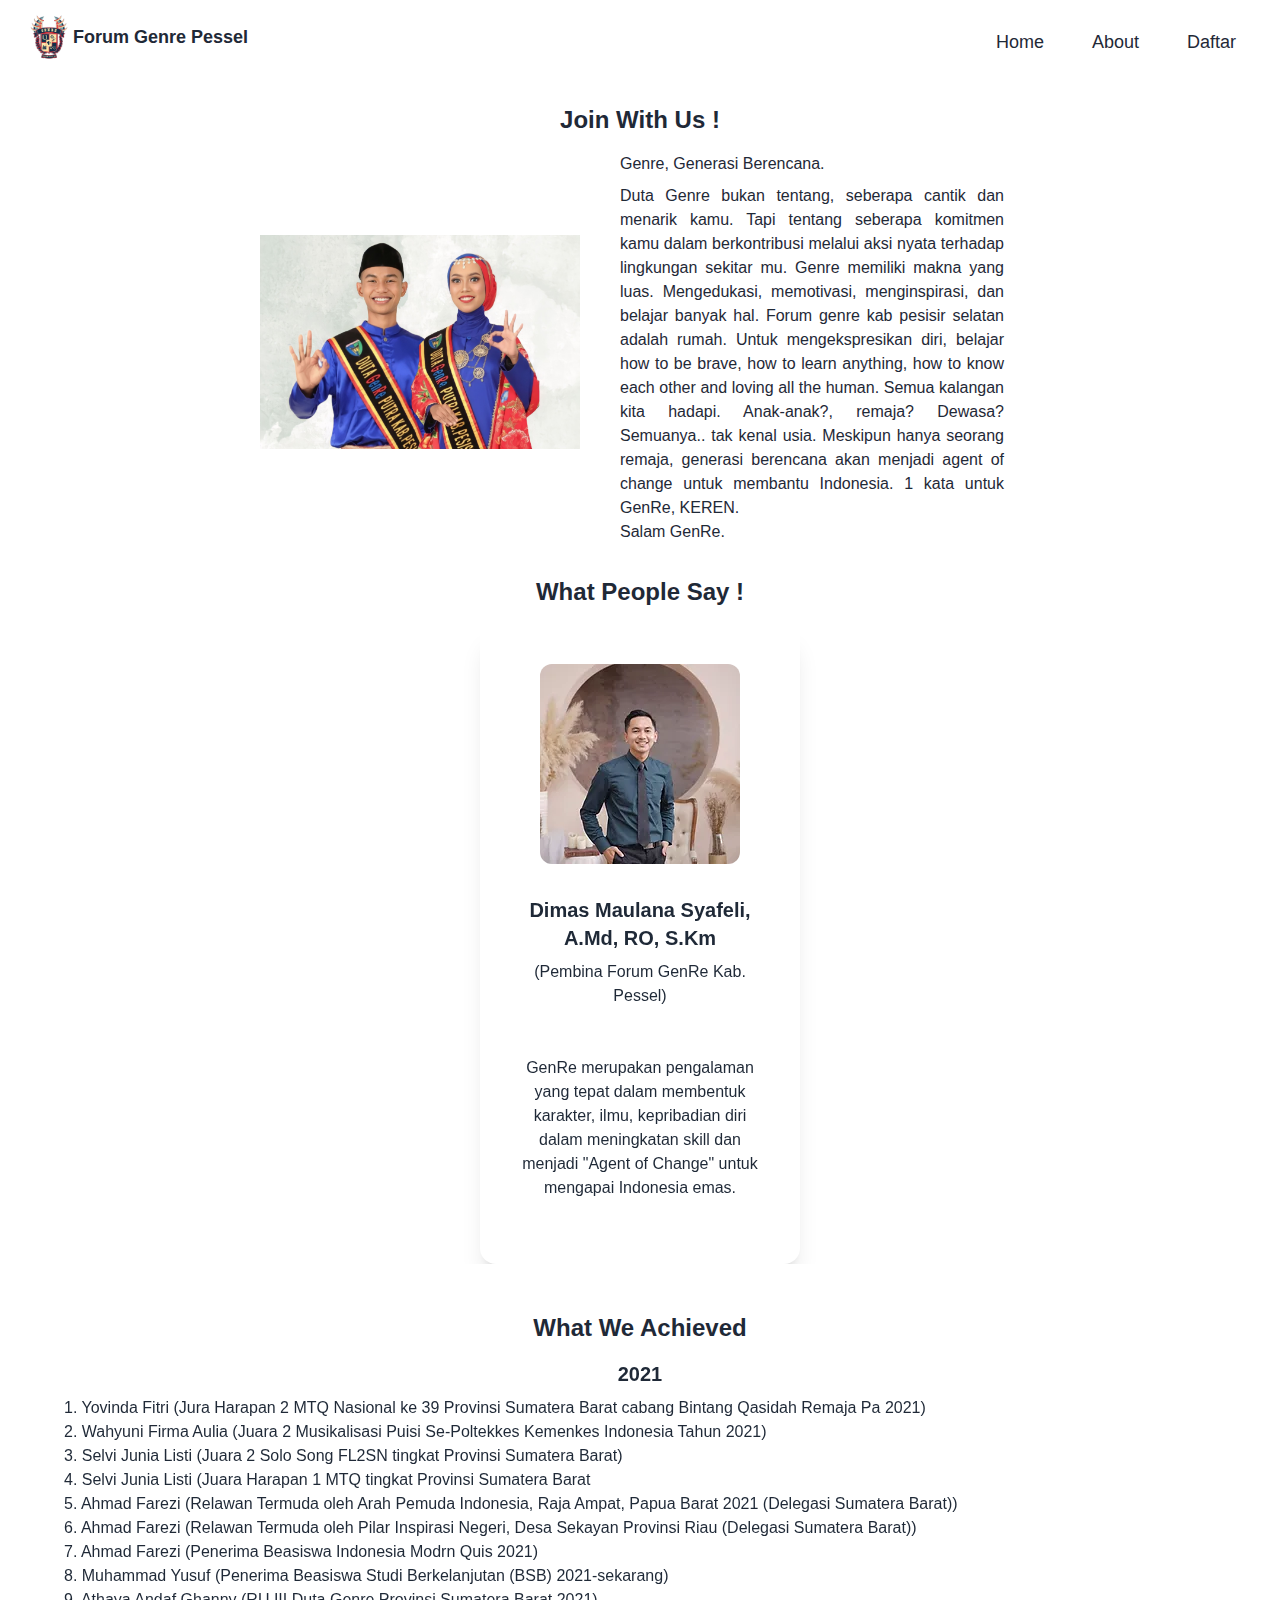
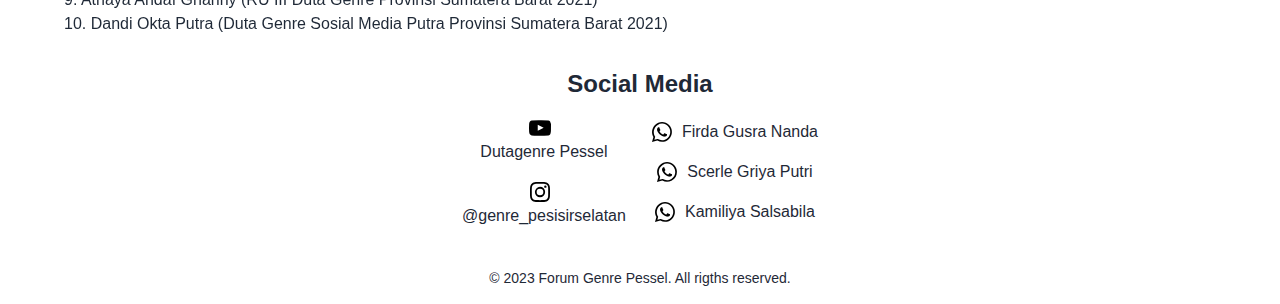
==== about.html @ 5716da9e "#" ====
<!DOCTYPE html>
<html lang="id" data-theme="light">

<head>
    <meta charset="UTF-8" />
    <meta http-equiv="X-UA-Compatible" content="IE=edge" />
    <meta name="viewport" content="width=device-width, initial-scale=1.0" />
    <meta name="description" content="About Forum Genre Pessel" />
    <meta name="keyword" content="Genre" />
    <meta name="keyword" content="Duta Genre" />
    <meta name="keyword" content="Genre Pessel" />
    <meta name="author" content="Zaky Ramadhan" />
    <meta name="Instagram author" content="@zaxxy_rmh" />

    <title>About - Forum Genre Pessel</title>
    <link rel="shortcut icon" href="./img/logo.png" type="image/x-icon" />
    <link rel="stylesheet" href="./css/style.css" />
    <link rel="stylesheet" href="https://unicons.iconscout.com/release/v4.0.0/css/line.css" />
</head>

<body>
    <!-- NAVBAR -->
    <header class="navbar bg-base-100">
        <div class="flex-1">
            <a class="btn btn-ghost normal-case text-lg">
                <img class="w-12" src="./img/logo.png" alt="" /> Forum Genre Pessel
            </a>
        </div>
        <div x-data="{ open: false }" class="flex-none dropdown">
            <button class="md:hidden" @click="open = !open" :aria-expanded="open ? 'true' : 'false'">
                <i class="uil uil-apps mr-4"></i>
            </button>
            <ul class="hidden menu md:menu-horizontal px-1 menu-compact mt-3 p-2right-2">
                <li class="mr-4">
                    <a class="text-lg font-medium" href="index.html">Home</a>
                </li>
                <li class="mr-4">
                    <a class="text-lg font-medium" href="about.html">About</a>
                </li>
                <li class="mr-4">
                    <a class="text-lg font-medium" href="daftar.html">Daftar</a>
                </li>
            </ul>
            <ul x-show="open" @click.away="open = false"
                class="menu px-1 menu-compact dropdown-content mt-3 p-2 bg-white shadow rounded-box w-52 right-2">
                <li><a href="index.html">Home</a></li>
                <li><a href="about.html">About</a></li>
                <li><a href="daftar.html">Daftar</a></li>
            </ul>
        </div>
    </header>

    <!-- HOME IMAGE -->
    <section class="mt-8">
        <h1 class="text-center text-2xl font-bold mb-4">Join With Us !</h1>
        <div class="md:flex md:justify-center md:items-center">
            <div class="md:w-80 md:mr-6">
                <img class="mx-auto mb-3" src="./img/winner genre 2022.jpg" alt="Winner Duta Genre 2022" />
            </div>
            <div class="mx-4 md:w-96">
                <p class="mb-2">Genre, Generasi Berencana.</p>
                <p class="text-justify">
                    Duta Genre bukan tentang, seberapa cantik dan menarik kamu. Tapi
                    tentang seberapa komitmen kamu dalam berkontribusi melalui aksi
                    nyata terhadap lingkungan sekitar mu. Genre memiliki makna yang
                    luas. Mengedukasi, memotivasi, menginspirasi, dan belajar banyak
                    hal. Forum genre kab pesisir selatan adalah rumah. Untuk
                    mengekspresikan diri, belajar how to be brave, how to learn
                    anything, how to know each other and loving all the human. Semua
                    kalangan kita hadapi. Anak-anak?, remaja? Dewasa? Semuanya.. tak
                    kenal usia. Meskipun hanya seorang remaja, generasi berencana akan
                    menjadi agent of change untuk membantu Indonesia. 1 kata untuk
                    GenRe, KEREN.
                </p>
                <p>Salam GenRe.</p>
            </div>
        </div>
    </section>

    <!-- PENGURUS -->
    <section class="mt-8">
        <h1 class="text-center text-2xl font-bold mb-4">What People Say !</h1>
        <div id="carouselExampleControls" class="carousel slide relative" data-bs-ride="carousel">
            <div class="carousel-inner relative w-full overflow-hidden mb-4">
                <!-- 1 -->
                <div class="carousel-item active relative float-left w-full">
                    <div class="card w-80 h-[40rem] bg-base-100 shadow-xl mx-auto">
                        <figure class="px-10 pt-10">
                            <img src="./img/Dimas Maulana Syafeli.jpg" alt="Dimas Maulana Syafeli" class="rounded-xl" />
                        </figure>
                        <div class="card-body items-center text-center">
                            <h2 class="card-title">
                                Dimas Maulana Syafeli, A.Md, RO, S.Km
                            </h2>
                            <p class="mb-2">(Pembina Forum GenRe Kab. Pessel)</p>
                            <p>GenRe merupakan pengalaman yang tepat dalam membentuk karakter, ilmu, kepribadian diri dalam meningkatan skill dan menjadi "Agent of Change" untuk mengapai Indonesia emas.</p>
                        </div>
                    </div>
                </div>
                <!-- 2 -->
                <div class="carousel-item relative float-left w-full">
                    <div class="card w-80 h-[40rem] bg-base-100 shadow-xl mx-auto">
                        <figure class="px-10 pt-10">
                            <img src="./img/Bayu Dwi Aditya.jpg" alt="Bayu Dwi Aditya" class="rounded-xl" />
                        </figure>
                        <div class="card-body items-center text-center">
                            <h2 class="card-title">Bayu Dwi Aditya, A.Md</h2>
                            <p class="mb-2">(Pembina Forum GenRe Kab. Pessel)</p>
                            <p>Menjadi bagian GenRe membawa saya ketitik tertinggi dalam kehidupan dan berguna untuk kehidupan dimasa depan dan banyak diajarkan di forum ini.</p>
                        </div>
                    </div>
                </div>
                <!-- 3 -->
                <div class="carousel-item relative float-left w-full">
                    <div class="card w-80 h-[40rem] bg-base-100 shadow-xl mx-auto">
                        <figure class="px-10 pt-10">
                            <img src="./img/Wahyuni Firma Aulia.jpg" alt="Wahyuni Firma Aulia" class="rounded-xl" />
                        </figure>
                        <div class="card-body items-center text-center">
                            <h2 class="card-title">Wahyuni Firma Aulia</h2>
                            <p class="mb-2">(Pembina Forum GenRe Kab. Pessel)</p>
                            <p>
                                Progress, process and success adalah motto saya, tak jauh dari
                                GenRe. Saya percaya, semua mimpi butuh rencana yang matang
                                untuk mewujudkannya. Oleh karena itu, saya di sini bersama
                                Forum GenRe Kab. Pesisir Selatan.
                            </p>
                        </div>
                    </div>
                </div>
                <!-- 4 -->
                <div class="carousel-item relative float-left w-full">
                    <div class="card w-80 h-[40rem] bg-base-100 shadow-xl mx-auto">
                        <figure class="px-10 pt-10">
                            <img src="./img/wido septina.jpg" alt="Wido Septina" class="rounded-xl" />
                        </figure>
                        <div class="card-body items-center text-center">
                            <h2 class="card-title">Wido Septina A.Md.T</h2>
                            <p class="mb-2">(Pembina Forum GenRe Kab. Pessel)</p>
                            <p>
                                Forum GenRe kab. Pesisir Selatan hadir dan sebagai penggerak
                                bagi para remaja demi terciptanya remaja yang aktif, kreatif
                                dan inovatif sekaligus untuk menyongsong bonus demografi pada
                                tahun 2045.
                            </p>
                        </div>
                    </div>
                </div>
                <!-- 5 -->
                <div class="carousel-item relative float-left w-full">
                    <div class="card w-80 h-[40rem] bg-base-100 shadow-xl mx-auto">
                        <figure class="px-10 pt-10">
                            <img src="./img/Habel Wilefri Al Hadad.jpg" alt="Habel Wilefri Al Hadad"
                                class="rounded-xl" />
                        </figure>
                        <div class="card-body items-center text-center">
                            <h2 class="card-title">Habel Wilefri Al Hadad</h2>
                            <p class="mb-2">(Ketua Forum GenRe Kab. Pessel 2023)</p>
                            <p>
                                Anyone can be anything, remaja adalah penerus bagi bangsa
                                Indonesia, remaja adalah tiang penggerak bangsa selanjutnya,
                                oleh karena itu Forum GenRe Kab. Pessel hadir untuk remaja di
                                kab. Pesisir Selatan.
                            </p>
                        </div>
                    </div>
                </div>
                <!-- 6 -->
                <div class="carousel-item relative float-left w-full">
                    <div class="card w-80 h-[40rem] bg-base-100 shadow-xl mx-auto">
                        <figure class="px-10 pt-10">
                            <img src="./img/Firda Gusra Nanda.jpg" alt="Firda Gusra Nanda" class="rounded-xl" />
                        </figure>
                        <div class="card-body items-center text-center">
                            <h2 class="card-title">Firda Gusra Nanda</h2>
                            <p class="mb-2">
                                (Wakil Ketua Forum GenRe Kab. Pessel Tahun 2022/2023)
                            </p>
                            <p>Genre merupakan suatu wadah yang menjadikan remaja tersebut menjadi unggul, berprestasi, dam memiliki manfaat dikalangan masyarakat, jadikanlah dirimu sebaik mungkin untuk semua orang.</p>
                        </div>
                    </div>
                </div>
                <!-- 7 -->
                <div class="carousel-item relative float-left w-full">
                    <div class="card w-80 h-[40rem] bg-base-100 shadow-xl mx-auto">
                        <figure class="px-10 pt-10">
                            <img src="./img/abdurra in mukhlis.jpg" alt="abdurra in mukhlis" class="rounded-xl" />
                        </figure>
                        <div class="card-body items-center text-center">
                            <h2 class="card-title">Abdurra In Mukhlis</h2>
                            <p class="mb-2">
                                (Wakil Ketua II Forum GenRe Kab. Pesisir Selatan Tahun 2022/2023)
                            </p>
                            <p></p>
                        </div>
                    </div>
                </div>
                <!-- 8 -->
                <div class="carousel-item relative float-left w-full">
                    <div class="card w-80 h-[40rem] bg-base-100 shadow-xl mx-auto">
                        <figure class="px-10 pt-10">
                            <img src="./img/Firda Gusra Nanda.jpg" alt="Firda Gusra Nanda" class="rounded-xl" />
                        </figure>
                        <div class="card-body items-center text-center">
                            <h2 class="card-title">Firda Gusra Nanda</h2>
                            <p class="mb-2">
                                (Ketua Pelaksana Duta GenRe Kab. Pessel Tahun 2023)
                            </p>
                            <p>Genre merupakan suatu wadah yang menjadikan remaja tersebut menjadi unggul, berprestasi, dam memiliki manfaat dikalangan masyarakat, jadikanlah dirimu sebaik mungkin untuk semua orang.</p>
                        </div>
                    </div>
                </div>
                <!-- 9 -->
                <div class="carousel-item relative float-left w-full">
                    <div class="card w-80 h-[40rem] bg-base-100 shadow-xl mx-auto">
                        <figure class="px-10 pt-10">
                            <img src="./img/bima satria wahyudi.jpg" alt="bima satria wahyudi" class="rounded-xl" />
                        </figure>
                        <div class="card-body items-center text-center">
                            <h2 class="card-title">Bima Satria Wahyudi</h2>
                            <p class="mb-2">
                                (The Winner Duta GenRe Putra Kab. Pesisir Selatan 2022)
                            </p>
                            <p>"Hidup bukanlah tentang aku bisa saja, namun tentang aku mencoba. Jangan pikirkan kegagalan karena itu adalah pelajaran"<br>Remaja yang hebat adalah remaja yang berani mencoba hal-hal yang baru dan berani untuk melangkah lebih maju dengan penuh perencanaan, karena berencana itu keren, salam GenRe👌.</p>
                        </div>
                    </div>
                </div>
                <!-- 10 -->
                <div class="carousel-item relative float-left w-full">
                    <div class="card w-80 h-[40rem] bg-base-100 shadow-xl mx-auto">
                        <figure class="px-10 pt-10">
                            <img src="./img/noimg.jpg" alt="saskia putri sukma" class="rounded-xl" />
                        </figure>
                        <div class="card-body items-center text-center">
                            <h2 class="card-title">Saskia Putri Sukma</h2>
                            <p class="mb-2">
                                (The Winner Duta GenRe Putri Kab. Pesisir Selatan 2022)
                            </p>
                            <p></p>
                        </div>
                    </div>
                </div>
                <!-- 11 -->
                <div class="carousel-item relative float-left w-full">
                    <div class="card w-80 h-[40rem] bg-base-100 shadow-xl mx-auto">
                        <figure class="px-10 pt-10">
                            <img src="./img/noimg.jpg" alt="kamiliya salsabila" class="rounded-xl" />
                        </figure>
                        <div class="card-body items-center text-center">
                            <h2 class="card-title">Kamiliya Salsabila</h2>
                            <p class="mb-2">
                                (RU 1 Duta GenRe Putri Kab. Pesisir Selatan 2022)
                            </p>
                            <p></p>
                        </div>
                    </div>
                </div>
                <!-- 12 -->
                <div class="carousel-item relative float-left w-full">
                    <div class="card w-80 h-[40rem] bg-base-100 shadow-xl mx-auto">
                        <figure class="px-10 pt-10">
                            <img src="./img/IMG-20220202-WA0016_edited.jpg" alt="Dandi Okta Putra" class="rounded-xl" />
                        </figure>
                        <div class="card-body items-center text-center">
                            <h2 class="card-title">Dandi Okta Putra</h2>
                            <p class="mb-2">
                                (The Winner Duta GenRe Putra Kab. Pesisir Selatan 2021)
                            </p>
                            <p>
                                Generasi adalah tonggak awal kemajuan masa depan, dibarengi
                                dengan rencana yang matang. Melalui GenRe, jadilah bagian dari
                                pengisi generasi emas tahun 2045 dan masa depan cemerlang.
                            </p>
                        </div>
                    </div>
                </div>
                <!-- 13 -->
                <div class="carousel-item relative float-left w-full">
                    <div class="card w-80 h-[40rem] bg-base-100 shadow-xl mx-auto">
                        <figure class="px-10 pt-10">
                            <img src="./img/athaya andaf ghanny.jpg" alt="Athaya Andaf Ghanny" class="rounded-xl" />
                        </figure>
                        <div class="card-body items-center text-center">
                            <h2 class="card-title">Athaya Andaf Ghanny</h2>
                            <p class="mb-2">
                                (The Winner Duta GenRe Putri Kab.Pesisir Selatan 2021)
                            </p>
                            <p>
                                Suatu kehormatan bisa menjadi bagian dari GenRe dan diberi
                                kesempatan belajar banyak hal. GenRe adalah keluarga bagi
                                saya. Knowing each other, carefully. Intinya, tidak ada minus
                                nya.
                            </p>
                        </div>
                    </div>
                </div>
                <!-- 14 -->
                <div class="carousel-item relative float-left w-full">
                    <div class="card w-80 h-[40rem] bg-base-100 shadow-xl mx-auto">
                        <figure class="px-10 pt-10">
                            <img src="./img/rintami panglipuringtyas.jpg" alt="rintami panglipuringtyas" class="rounded-xl" />
                        </figure>
                        <div class="card-body items-center text-center">
                            <h2 class="card-title">Rintami Panglipuringtyas</h2>
                            <p class="mb-2">(The Winner Duta GenRe Putri 2018)</p>
                            <p>
                                Melalui generasi berencana saya bisa membawa perubahan dan
                                kemajuan terhadap life skill yg saya punya, dengan adanya
                                generasi berencana saya lebih percaya diri untuk
                                berkreatifitas dan mengexplore bakat yg ada pada diri saya.
                            </p>
                        </div>
                    </div>
                </div>
                <!-- 15 -->
                <div class="carousel-item relative float-left w-full">
                    <div class="card w-80 h-[40rem] bg-base-100 shadow-xl mx-auto">
                        <figure class="px-10 pt-10">
                            <img src="./img/jayandra.jpg" alt="jayandra" class="rounded-xl" />
                        </figure>
                        <div class="card-body items-center text-center">
                            <h2 class="card-title">Jayandra</h2>
                            <p class="mb-2">(Top 5 Duta GenRe Indonesia 2019)</p>
                            <p>
                                Di patahkan kembalilah untuk tumbuh, GenRe merupakan suatu
                                wadah yang di besarkan dan membesarkan kita semuanya, karena
                                GenRe tidak mampu untuk tumbuh dengan sendiri melainkan ketika
                                bersama.
                            </p>
                        </div>
                    </div>
                </div>
                <!-- 16 -->
                <div class="carousel-item relative float-left w-full">
                    <div class="card w-80 h-[40rem] bg-base-100 shadow-xl mx-auto">
                        <figure class="px-10 pt-10">
                            <img src="./img/ahmad farezi.jpg" alt="ahmad farezi" class="rounded-xl" />
                        </figure>
                        <div class="card-body items-center text-center">
                            <h2 class="card-title">Ahmad Farezi</h2>
                            <p class="mb-2">(Top 10 Duta GenRe Indonesia 2020)</p>
                            <p>
                                Ini bukan tentang aku ataupun pencapaian ku, tapi ini tentang
                                Kamu, aku, dan Kita semua untuk bisa menjadi representatif
                                bagi diri sendiri dan berguna bagi banyak orang.
                            </p>
                        </div>
                    </div>
                </div>
            </div>
            <button
                class="carousel-control-prev absolute top-0 bottom-0 flex items-center justify-center p-0 text-center border-0 hover:outline-none hover:no-underline focus:outline-none focus:no-underline left-0"
                type="button" data-bs-target="#carouselExampleControls" data-bs-slide="prev">
                <span class="carousel-control-prev-icon inline-block bg-no-repeat" aria-hidden="true"></span>
                <span class="visually-hidden">Previous</span>
            </button>
            <button
                class="carousel-control-next absolute top-0 bottom-0 flex items-center justify-center p-0 text-center border-0 hover:outline-none hover:no-underline focus:outline-none focus:no-underline right-0"
                type="button" data-bs-target="#carouselExampleControls" data-bs-slide="next">
                <span class="carousel-control-next-icon inline-block bg-no-repeat" aria-hidden="true"></span>
                <span class="visually-hidden">Next</span>
            </button>
        </div>
    </section>

    <!-- ACHIEVED -->
    <section class="mt-8">
        <h1 class="text-center text-2xl font-bold mb-4">What We Achieved</h1>
        <div id="carouselExampleControls" class="carousel slide relative" data-bs-ride="carousel">
            <div class="carousel-inner relative w-full overflow-hidden">
                <div class="carousel-item active relative float-left w-full">
                    <div class="text-center">
                        <h2 class="text-xl font-semibold mb-2">2021</h2>
                        <ul class="mx-8 text-justify md:mx-16">
                            <li>
                                1. Yovinda Fitri (Jura Harapan 2 MTQ Nasional ke 39 Provinsi
                                Sumatera Barat cabang Bintang Qasidah Remaja Pa 2021)
                            </li>
                            <li>
                                2. Wahyuni Firma Aulia (Juara 2 Musikalisasi Puisi
                                Se-Poltekkes Kemenkes Indonesia Tahun 2021)
                            </li>
                            <li>
                                3. Selvi Junia Listi (Juara 2 Solo Song FL2SN tingkat Provinsi
                                Sumatera Barat)
                            </li>
                            <li>
                                4. Selvi Junia Listi (Juara Harapan 1 MTQ tingkat Provinsi
                                Sumatera Barat
                            </li>
                            <li>
                                5. Ahmad Farezi (Relawan Termuda oleh Arah Pemuda Indonesia,
                                Raja Ampat, Papua Barat 2021 (Delegasi Sumatera Barat))
                            </li>
                            <li>
                                6. Ahmad Farezi (Relawan Termuda oleh Pilar Inspirasi Negeri,
                                Desa Sekayan Provinsi Riau (Delegasi Sumatera Barat))
                            </li>
                            <li>
                                7. Ahmad Farezi (Penerima Beasiswa Indonesia Modrn Quis 2021)
                            </li>
                            <li>
                                8. Muhammad Yusuf (Penerima Beasiswa Studi Berkelanjutan (BSB)
                                2021-sekarang)
                            </li>
                            <li>
                                9. Athaya Andaf Ghanny (RU III Duta Genre Provinsi Sumatera
                                Barat 2021)
                            </li>
                            <li>
                                10. Dandi Okta Putra (Duta Genre Sosial Media Putra Provinsi
                                Sumatera Barat 2021)
                            </li>
                        </ul>
                    </div>
                </div>
                <div class="carousel-item relative float-left w-full">
                    <div class="text-center">
                        <h2 class="text-xl font-semibold mb-2">2020</h2>
                        <ul class="mx-8 text-justify md:mx-16">
                            <li>
                                1. Wahyuni Firma Aulia (Juara 3 Cipta dan Baca Puisi
                                Se-Poltekkes Kemenkes Indonesia 2020)
                            </li>
                            <li>
                                2. Selvi Junia Listi (Peserta PAI tingkat Provinsi Sumatera
                                Barat)
                            </li>
                            <li>
                                3. Ahmad Farezi (Pemuda Chapter Singapura oleh Studec
                                International (Delegasi Indonesia))
                            </li>
                            <li>
                                4. Ahmad Farezi (Youth Summit Saudi Arabia 2020 (Delegasi
                                Indonesia))
                            </li>
                            <li>
                                5. Ahmad Farezi (Global Al Summit 2020 (Delegasi Indonesia))
                            </li>
                            <li>
                                6. Ahmad Farezi (TOP 10 Duta Genre Indonesia oleh BKKBN Pusat
                                2020)
                            </li>
                            <li>
                                7. Ahmad Farezi (Harapan 1 Lomba Orasi Budaya oleh Balai
                                Pelestarian Budaya Sumatera Barat 2020)
                            </li>
                            <li>
                                8. Ahmad Farezi (Lomba Debat Ombusman (Pelayanan Publik) 2020)
                            </li>
                            <li>
                                9. Ahmad Farezi (Harapan 1 Rodoku (Cerita Bahasa Jepang) oleh
                                lembaga Pendidikan dan Olahraga Sumatera Barat 2020)
                            </li>
                            <li>
                                10. Ahmad Farezi (Juara 1 Duta Genre Provinsi Sumatera Barat
                                2021)
                            </li>
                            <li>
                                11. Hanifah Wirman (Juara 3 Lomba Podcast Genre dalam rangka
                                Adujak Genre Provinsi Sumatera Barat 2020
                            </li>
                        </ul>
                    </div>
                </div>
            </div>
        </div>
    </section>

    <!-- SOCIAL MEDIA -->
    <section class="mt-8">
        <h1 class="text-center text-2xl font-bold mb-4">Social Media</h1>
        <div class="md:flex md:justify-center">
            <div class="md:mr-6">
                <div class="flex flex-col items-center mb-4">
                    <a href="https://www.youtube.com/channel/UCY6Y7GEAFw0NDh427qsuxUw?view_as=subscriber"
                        target="_blank" rel="noopener noreferrer">
                        <svg xmlns="http://www.w3.org/2000/svg" data-name="Layer 1" viewBox="0 0 24 24"
                            class="w-6 mr-2">
                            <path fill="black"
                                d="M23,9.71a8.5,8.5,0,0,0-.91-4.13,2.92,2.92,0,0,0-1.72-1A78.36,78.36,0,0,0,12,4.27a78.45,78.45,0,0,0-8.34.3,2.87,2.87,0,0,0-1.46.74c-.9.83-1,2.25-1.1,3.45a48.29,48.29,0,0,0,0,6.48,9.55,9.55,0,0,0,.3,2,3.14,3.14,0,0,0,.71,1.36,2.86,2.86,0,0,0,1.49.78,45.18,45.18,0,0,0,6.5.33c3.5.05,6.57,0,10.2-.28a2.88,2.88,0,0,0,1.53-.78,2.49,2.49,0,0,0,.61-1,10.58,10.58,0,0,0,.52-3.4C23,13.69,23,10.31,23,9.71ZM9.74,14.85V8.66l5.92,3.11C14,12.69,11.81,13.73,9.74,14.85Z" />
                        </svg>
                    </a>
                    <a href="https://www.youtube.com/channel/UCY6Y7GEAFw0NDh427qsuxUw?view_as=subscriber"
                        target="_blank" rel="noopener noreferrer">Dutagenre Pessel</a>
                </div>
                <div class="flex flex-col items-center mb-4">
                    <a href="https://www.instagram.com/genre_pesisirselatan/?hl=en" target="_blank">
                        <svg xmlns="http://www.w3.org/2000/svg" data-name="Layer 1" viewBox="0 0 24 24"
                            class="w-6 mr-2">
                            <path fill="black"
                                d="M17.34,5.46h0a1.2,1.2,0,1,0,1.2,1.2A1.2,1.2,0,0,0,17.34,5.46Zm4.6,2.42a7.59,7.59,0,0,0-.46-2.43,4.94,4.94,0,0,0-1.16-1.77,4.7,4.7,0,0,0-1.77-1.15,7.3,7.3,0,0,0-2.43-.47C15.06,2,14.72,2,12,2s-3.06,0-4.12.06a7.3,7.3,0,0,0-2.43.47A4.78,4.78,0,0,0,3.68,3.68,4.7,4.7,0,0,0,2.53,5.45a7.3,7.3,0,0,0-.47,2.43C2,8.94,2,9.28,2,12s0,3.06.06,4.12a7.3,7.3,0,0,0,.47,2.43,4.7,4.7,0,0,0,1.15,1.77,4.78,4.78,0,0,0,1.77,1.15,7.3,7.3,0,0,0,2.43.47C8.94,22,9.28,22,12,22s3.06,0,4.12-.06a7.3,7.3,0,0,0,2.43-.47,4.7,4.7,0,0,0,1.77-1.15,4.85,4.85,0,0,0,1.16-1.77,7.59,7.59,0,0,0,.46-2.43c0-1.06.06-1.4.06-4.12S22,8.94,21.94,7.88ZM20.14,16a5.61,5.61,0,0,1-.34,1.86,3.06,3.06,0,0,1-.75,1.15,3.19,3.19,0,0,1-1.15.75,5.61,5.61,0,0,1-1.86.34c-1,.05-1.37.06-4,.06s-3,0-4-.06A5.73,5.73,0,0,1,6.1,19.8,3.27,3.27,0,0,1,5,19.05a3,3,0,0,1-.74-1.15A5.54,5.54,0,0,1,3.86,16c0-1-.06-1.37-.06-4s0-3,.06-4A5.54,5.54,0,0,1,4.21,6.1,3,3,0,0,1,5,5,3.14,3.14,0,0,1,6.1,4.2,5.73,5.73,0,0,1,8,3.86c1,0,1.37-.06,4-.06s3,0,4,.06a5.61,5.61,0,0,1,1.86.34A3.06,3.06,0,0,1,19.05,5,3.06,3.06,0,0,1,19.8,6.1,5.61,5.61,0,0,1,20.14,8c.05,1,.06,1.37.06,4S20.19,15,20.14,16ZM12,6.87A5.13,5.13,0,1,0,17.14,12,5.12,5.12,0,0,0,12,6.87Zm0,8.46A3.33,3.33,0,1,1,15.33,12,3.33,3.33,0,0,1,12,15.33Z" />
                        </svg>
                    </a>
                    <a href="https://www.instagram.com/genre_pesisirselatan/?hl=en" target="_blank"
                        rel="noopener noreferrer">@genre_pesisirselatan</a>
                </div>
            </div>
            <div class="flex flex-col justify-center items-center">
                <div class="mb-4">
                    <a class="flex" href="http://wa.me/6281268601830" target="_blank" rel="noopener noreferrer">
                        <svg class="w-6 mr-2" version="1.1" id="svg8" inkscape:version="0.92.4 (5da689c313, 2019-01-14)"
                            sodipodi:docname="1881161.svg" xmlns:cc="http://creativecommons.org/ns#"
                            xmlns:dc="http://purl.org/dc/elements/1.1/"
                            xmlns:inkscape="http://www.inkscape.org/namespaces/inkscape"
                            xmlns:rdf="http://www.w3.org/1999/02/22-rdf-syntax-ns#"
                            xmlns:sodipodi="http://sodipodi.sourceforge.net/DTD/sodipodi-0.dtd"
                            xmlns:svg="http://www.w3.org/2000/svg" xmlns="http://www.w3.org/2000/svg"
                            xmlns:xlink="http://www.w3.org/1999/xlink" x="0px" y="0px" viewBox="0 0 24 24"
                            style="enable-background: new 0 0 24 24" xml:space="preserve">
                            <path fill="black" id="path4" inkscape:connector-curvature="0"
                                d="M16.6,14c-0.2-0.1-1.5-0.7-1.7-0.8c-0.2-0.1-0.4-0.1-0.6,0.1c-0.2,0.2-0.6,0.8-0.8,1c-0.1,0.2-0.3,0.2-0.5,0.1c-0.7-0.3-1.4-0.7-2-1.2c-0.5-0.5-1-1.1-1.4-1.7c-0.1-0.2,0-0.4,0.1-0.5c0.1-0.1,0.2-0.3,0.4-0.4c0.1-0.1,0.2-0.3,0.2-0.4c0.1-0.1,0.1-0.3,0-0.4c-0.1-0.1-0.6-1.3-0.8-1.8C9.4,7.3,9.2,7.3,9,7.3c-0.1,0-0.3,0-0.5,0C8.3,7.3,8,7.5,7.9,7.6C7.3,8.2,7,8.9,7,9.7c0.1,0.9,0.4,1.8,1,2.6c1.1,1.6,2.5,2.9,4.2,3.7c0.5,0.2,0.9,0.4,1.4,0.5c0.5,0.2,1,0.2,1.6,0.1c0.7-0.1,1.3-0.6,1.7-1.2c0.2-0.4,0.2-0.8,0.1-1.2C17,14.2,16.8,14.1,16.6,14 M19.1,4.9C15.2,1,8.9,1,5,4.9c-3.2,3.2-3.8,8.1-1.6,12L2,22l5.3-1.4c1.5,0.8,3.1,1.2,4.7,1.2h0c5.5,0,9.9-4.4,9.9-9.9C22,9.3,20.9,6.8,19.1,4.9 M16.4,18.9c-1.3,0.8-2.8,1.3-4.4,1.3h0c-1.5,0-2.9-0.4-4.2-1.1l-0.3-0.2l-3.1,0.8l0.8-3l-0.2-0.3C2.6,12.4,3.8,7.4,7.7,4.9S16.6,3.7,19,7.5C21.4,11.4,20.3,16.5,16.4,18.9" />
                        </svg>
                        Firda Gusra Nanda
                    </a>
                </div>
                <div class="mb-4">
                    <a class="flex" href="http://wa.me/6281374974791" target="_blank" rel="noopener noreferrer">
                        <svg class="w-6 mr-2" version="1.1" id="svg8" inkscape:version="0.92.4 (5da689c313, 2019-01-14)"
                            sodipodi:docname="1881161.svg" xmlns:cc="http://creativecommons.org/ns#"
                            xmlns:dc="http://purl.org/dc/elements/1.1/"
                            xmlns:inkscape="http://www.inkscape.org/namespaces/inkscape"
                            xmlns:rdf="http://www.w3.org/1999/02/22-rdf-syntax-ns#"
                            xmlns:sodipodi="http://sodipodi.sourceforge.net/DTD/sodipodi-0.dtd"
                            xmlns:svg="http://www.w3.org/2000/svg" xmlns="http://www.w3.org/2000/svg"
                            xmlns:xlink="http://www.w3.org/1999/xlink" x="0px" y="0px" viewBox="0 0 24 24"
                            style="enable-background: new 0 0 24 24" xml:space="preserve">
                            <path fill="black" id="path4" inkscape:connector-curvature="0"
                                d="M16.6,14c-0.2-0.1-1.5-0.7-1.7-0.8c-0.2-0.1-0.4-0.1-0.6,0.1c-0.2,0.2-0.6,0.8-0.8,1c-0.1,0.2-0.3,0.2-0.5,0.1c-0.7-0.3-1.4-0.7-2-1.2c-0.5-0.5-1-1.1-1.4-1.7c-0.1-0.2,0-0.4,0.1-0.5c0.1-0.1,0.2-0.3,0.4-0.4c0.1-0.1,0.2-0.3,0.2-0.4c0.1-0.1,0.1-0.3,0-0.4c-0.1-0.1-0.6-1.3-0.8-1.8C9.4,7.3,9.2,7.3,9,7.3c-0.1,0-0.3,0-0.5,0C8.3,7.3,8,7.5,7.9,7.6C7.3,8.2,7,8.9,7,9.7c0.1,0.9,0.4,1.8,1,2.6c1.1,1.6,2.5,2.9,4.2,3.7c0.5,0.2,0.9,0.4,1.4,0.5c0.5,0.2,1,0.2,1.6,0.1c0.7-0.1,1.3-0.6,1.7-1.2c0.2-0.4,0.2-0.8,0.1-1.2C17,14.2,16.8,14.1,16.6,14 M19.1,4.9C15.2,1,8.9,1,5,4.9c-3.2,3.2-3.8,8.1-1.6,12L2,22l5.3-1.4c1.5,0.8,3.1,1.2,4.7,1.2h0c5.5,0,9.9-4.4,9.9-9.9C22,9.3,20.9,6.8,19.1,4.9 M16.4,18.9c-1.3,0.8-2.8,1.3-4.4,1.3h0c-1.5,0-2.9-0.4-4.2-1.1l-0.3-0.2l-3.1,0.8l0.8-3l-0.2-0.3C2.6,12.4,3.8,7.4,7.7,4.9S16.6,3.7,19,7.5C21.4,11.4,20.3,16.5,16.4,18.9" />
                        </svg>
                        Scerle Griya Putri
                    </a>
                </div>
                <div class="mb-4">
                    <a class="flex" href="http://wa.me/6283123923055" target="_blank" rel="noopener noreferrer">
                        <svg class="w-6 mr-2" version="1.1" id="svg8" inkscape:version="0.92.4 (5da689c313, 2019-01-14)"
                            sodipodi:docname="1881161.svg" xmlns:cc="http://creativecommons.org/ns#"
                            xmlns:dc="http://purl.org/dc/elements/1.1/"
                            xmlns:inkscape="http://www.inkscape.org/namespaces/inkscape"
                            xmlns:rdf="http://www.w3.org/1999/02/22-rdf-syntax-ns#"
                            xmlns:sodipodi="http://sodipodi.sourceforge.net/DTD/sodipodi-0.dtd"
                            xmlns:svg="http://www.w3.org/2000/svg" xmlns="http://www.w3.org/2000/svg"
                            xmlns:xlink="http://www.w3.org/1999/xlink" x="0px" y="0px" viewBox="0 0 24 24"
                            style="enable-background: new 0 0 24 24" xml:space="preserve">
                            <path fill="black" id="path4" inkscape:connector-curvature="0"
                                d="M16.6,14c-0.2-0.1-1.5-0.7-1.7-0.8c-0.2-0.1-0.4-0.1-0.6,0.1c-0.2,0.2-0.6,0.8-0.8,1c-0.1,0.2-0.3,0.2-0.5,0.1c-0.7-0.3-1.4-0.7-2-1.2c-0.5-0.5-1-1.1-1.4-1.7c-0.1-0.2,0-0.4,0.1-0.5c0.1-0.1,0.2-0.3,0.4-0.4c0.1-0.1,0.2-0.3,0.2-0.4c0.1-0.1,0.1-0.3,0-0.4c-0.1-0.1-0.6-1.3-0.8-1.8C9.4,7.3,9.2,7.3,9,7.3c-0.1,0-0.3,0-0.5,0C8.3,7.3,8,7.5,7.9,7.6C7.3,8.2,7,8.9,7,9.7c0.1,0.9,0.4,1.8,1,2.6c1.1,1.6,2.5,2.9,4.2,3.7c0.5,0.2,0.9,0.4,1.4,0.5c0.5,0.2,1,0.2,1.6,0.1c0.7-0.1,1.3-0.6,1.7-1.2c0.2-0.4,0.2-0.8,0.1-1.2C17,14.2,16.8,14.1,16.6,14 M19.1,4.9C15.2,1,8.9,1,5,4.9c-3.2,3.2-3.8,8.1-1.6,12L2,22l5.3-1.4c1.5,0.8,3.1,1.2,4.7,1.2h0c5.5,0,9.9-4.4,9.9-9.9C22,9.3,20.9,6.8,19.1,4.9 M16.4,18.9c-1.3,0.8-2.8,1.3-4.4,1.3h0c-1.5,0-2.9-0.4-4.2-1.1l-0.3-0.2l-3.1,0.8l0.8-3l-0.2-0.3C2.6,12.4,3.8,7.4,7.7,4.9S16.6,3.7,19,7.5C21.4,11.4,20.3,16.5,16.4,18.9" />
                        </svg>
                        Kamiliya Salsabila
                    </a>
                </div>
            </div>
        </div>
    </section>

    <!-- FOOTER -->
    <footer class="mt-6 mb-4">
        <p class="text-center text-sm">
            &#169; 2023 Forum Genre Pessel. All rigths reserved.
        </p>
    </footer>

    <script src="https://unpkg.com/@themesberg/flowbite@1.1.1/dist/flowbite.bundle.js"></script>
    <script src="./js/alpinejs.js"></script>
    <script src="./js/tw-element.js"></script>
</body>

</html>
---- css/style.css ----
/*
! tailwindcss v3.2.4 | MIT License | https://tailwindcss.com
*/

/*
1. Prevent padding and border from affecting element width. (https://github.com/mozdevs/cssremedy/issues/4)
2. Allow adding a border to an element by just adding a border-width. (https://github.com/tailwindcss/tailwindcss/pull/116)
*/

*,
::before,
::after {
  box-sizing: border-box;
  /* 1 */
  border-width: 0;
  /* 2 */
  border-style: solid;
  /* 2 */
  border-color: #e5e7eb;
  /* 2 */
}

::before,
::after {
  --tw-content: '';
}

/*
1. Use a consistent sensible line-height in all browsers.
2. Prevent adjustments of font size after orientation changes in iOS.
3. Use a more readable tab size.
4. Use the user's configured `sans` font-family by default.
5. Use the user's configured `sans` font-feature-settings by default.
*/

html {
  line-height: 1.5;
  /* 1 */
  -webkit-text-size-adjust: 100%;
  /* 2 */
  -moz-tab-size: 4;
  /* 3 */
  -o-tab-size: 4;
     tab-size: 4;
  /* 3 */
  font-family: Inter, sans-serif;
  /* 4 */
  font-feature-settings: normal;
  /* 5 */
}

/*
1. Remove the margin in all browsers.
2. Inherit line-height from `html` so users can set them as a class directly on the `html` element.
*/

body {
  margin: 0;
  /* 1 */
  line-height: inherit;
  /* 2 */
}

/*
1. Add the correct height in Firefox.
2. Correct the inheritance of border color in Firefox. (https://bugzilla.mozilla.org/show_bug.cgi?id=190655)
3. Ensure horizontal rules are visible by default.
*/

hr {
  height: 0;
  /* 1 */
  color: inherit;
  /* 2 */
  border-top-width: 1px;
  /* 3 */
}

/*
Add the correct text decoration in Chrome, Edge, and Safari.
*/

abbr:where([title]) {
  -webkit-text-decoration: underline dotted;
          text-decoration: underline dotted;
}

/*
Remove the default font size and weight for headings.
*/

h1,
h2,
h3,
h4,
h5,
h6 {
  font-size: inherit;
  font-weight: inherit;
}

/*
Reset links to optimize for opt-in styling instead of opt-out.
*/

a {
  color: inherit;
  text-decoration: inherit;
}

/*
Add the correct font weight in Edge and Safari.
*/

b,
strong {
  font-weight: bolder;
}

/*
1. Use the user's configured `mono` font family by default.
2. Correct the odd `em` font sizing in all browsers.
*/

code,
kbd,
samp,
pre {
  font-family: ui-monospace, monospace;
  /* 1 */
  font-size: 1em;
  /* 2 */
}

/*
Add the correct font size in all browsers.
*/

small {
  font-size: 80%;
}

/*
Prevent `sub` and `sup` elements from affecting the line height in all browsers.
*/

sub,
sup {
  font-size: 75%;
  line-height: 0;
  position: relative;
  vertical-align: baseline;
}

sub {
  bottom: -0.25em;
}

sup {
  top: -0.5em;
}

/*
1. Remove text indentation from table contents in Chrome and Safari. (https://bugs.chromium.org/p/chromium/issues/detail?id=999088, https://bugs.webkit.org/show_bug.cgi?id=201297)
2. Correct table border color inheritance in all Chrome and Safari. (https://bugs.chromium.org/p/chromium/issues/detail?id=935729, https://bugs.webkit.org/show_bug.cgi?id=195016)
3. Remove gaps between table borders by default.
*/

table {
  text-indent: 0;
  /* 1 */
  border-color: inherit;
  /* 2 */
  border-collapse: collapse;
  /* 3 */
}

/*
1. Change the font styles in all browsers.
2. Remove the margin in Firefox and Safari.
3. Remove default padding in all browsers.
*/

button,
input,
optgroup,
select,
textarea {
  font-family: inherit;
  /* 1 */
  font-size: 100%;
  /* 1 */
  font-weight: inherit;
  /* 1 */
  line-height: inherit;
  /* 1 */
  color: inherit;
  /* 1 */
  margin: 0;
  /* 2 */
  padding: 0;
  /* 3 */
}

/*
Remove the inheritance of text transform in Edge and Firefox.
*/

button,
select {
  text-transform: none;
}

/*
1. Correct the inability to style clickable types in iOS and Safari.
2. Remove default button styles.
*/

button,
[type='button'],
[type='reset'],
[type='submit'] {
  -webkit-appearance: button;
  /* 1 */
  background-color: transparent;
  /* 2 */
  background-image: none;
  /* 2 */
}

/*
Use the modern Firefox focus style for all focusable elements.
*/

:-moz-focusring {
  outline: auto;
}

/*
Remove the additional `:invalid` styles in Firefox. (https://github.com/mozilla/gecko-dev/blob/2f9eacd9d3d995c937b4251a5557d95d494c9be1/layout/style/res/forms.css#L728-L737)
*/

:-moz-ui-invalid {
  box-shadow: none;
}

/*
Add the correct vertical alignment in Chrome and Firefox.
*/

progress {
  vertical-align: baseline;
}

/*
Correct the cursor style of increment and decrement buttons in Safari.
*/

::-webkit-inner-spin-button,
::-webkit-outer-spin-button {
  height: auto;
}

/*
1. Correct the odd appearance in Chrome and Safari.
2. Correct the outline style in Safari.
*/

[type='search'] {
  -webkit-appearance: textfield;
  /* 1 */
  outline-offset: -2px;
  /* 2 */
}

/*
Remove the inner padding in Chrome and Safari on macOS.
*/

::-webkit-search-decoration {
  -webkit-appearance: none;
}

/*
1. Correct the inability to style clickable types in iOS and Safari.
2. Change font properties to `inherit` in Safari.
*/

::-webkit-file-upload-button {
  -webkit-appearance: button;
  /* 1 */
  font: inherit;
  /* 2 */
}

/*
Add the correct display in Chrome and Safari.
*/

summary {
  display: list-item;
}

/*
Removes the default spacing and border for appropriate elements.
*/

blockquote,
dl,
dd,
h1,
h2,
h3,
h4,
h5,
h6,
hr,
figure,
p,
pre {
  margin: 0;
}

fieldset {
  margin: 0;
  padding: 0;
}

legend {
  padding: 0;
}

ol,
ul,
menu {
  list-style: none;
  margin: 0;
  padding: 0;
}

/*
Prevent resizing textareas horizontally by default.
*/

textarea {
  resize: vertical;
}

/*
1. Reset the default placeholder opacity in Firefox. (https://github.com/tailwindlabs/tailwindcss/issues/3300)
2. Set the default placeholder color to the user's configured gray 400 color.
*/

input::-moz-placeholder, textarea::-moz-placeholder {
  opacity: 1;
  /* 1 */
  color: #9ca3af;
  /* 2 */
}

input::placeholder,
textarea::placeholder {
  opacity: 1;
  /* 1 */
  color: #9ca3af;
  /* 2 */
}

/*
Set the default cursor for buttons.
*/

button,
[role="button"] {
  cursor: pointer;
}

/*
Make sure disabled buttons don't get the pointer cursor.
*/

:disabled {
  cursor: default;
}

/*
1. Make replaced elements `display: block` by default. (https://github.com/mozdevs/cssremedy/issues/14)
2. Add `vertical-align: middle` to align replaced elements more sensibly by default. (https://github.com/jensimmons/cssremedy/issues/14#issuecomment-634934210)
   This can trigger a poorly considered lint error in some tools but is included by design.
*/

img,
svg,
video,
canvas,
audio,
iframe,
embed,
object {
  display: block;
  /* 1 */
  vertical-align: middle;
  /* 2 */
}

/*
Constrain images and videos to the parent width and preserve their intrinsic aspect ratio. (https://github.com/mozdevs/cssremedy/issues/14)
*/

img,
video {
  max-width: 100%;
  height: auto;
}

/* Make elements with the HTML hidden attribute stay hidden by default */

[hidden] {
  display: none;
}

:root,
[data-theme] {
  background-color: hsla(var(--b1) / var(--tw-bg-opacity, 1));
  color: hsla(var(--bc) / var(--tw-text-opacity, 1));
}

html {
  -webkit-tap-highlight-color: transparent;
}

:root {
  color-scheme: light;
  --pf: 258.89 94.378% 40.941%;
  --sf: 314 100% 37.647%;
  --af: 174 60% 40.784%;
  --nf: 219 14.085% 22.275%;
  --in: 198 93% 60%;
  --su: 158 64% 52%;
  --wa: 43 96% 56%;
  --er: 0 91% 71%;
  --inc: 198 100% 12%;
  --suc: 158 100% 10%;
  --wac: 43 100% 11%;
  --erc: 0 100% 14%;
  --rounded-box: 1rem;
  --rounded-btn: 0.5rem;
  --rounded-badge: 1.9rem;
  --animation-btn: 0.25s;
  --animation-input: .2s;
  --btn-text-case: uppercase;
  --btn-focus-scale: 0.95;
  --border-btn: 1px;
  --tab-border: 1px;
  --tab-radius: 0.5rem;
  --p: 258.89 94.378% 51.176%;
  --pc: 0 0% 100%;
  --s: 314 100% 47.059%;
  --sc: 0 0% 100%;
  --a: 174 60% 50.98%;
  --ac: 174.71 43.59% 15.294%;
  --n: 219 14.085% 27.843%;
  --nc: 0 0% 100%;
  --b1: 0 0% 100%;
  --b2: 0 0% 94.902%;
  --b3: 180 1.9608% 90%;
  --bc: 215 27.907% 16.863%;
}

@media (prefers-color-scheme: dark) {
  :root {
    color-scheme: dark;
    --pf: 262.35 80.315% 40.157%;
    --sf: 315.75 70.196% 40%;
    --af: 174.69 70.335% 32.784%;
    --in: 198 93% 60%;
    --su: 158 64% 52%;
    --wa: 43 96% 56%;
    --er: 0 91% 71%;
    --inc: 198 100% 12%;
    --suc: 158 100% 10%;
    --wac: 43 100% 11%;
    --erc: 0 100% 14%;
    --rounded-box: 1rem;
    --rounded-btn: 0.5rem;
    --rounded-badge: 1.9rem;
    --animation-btn: 0.25s;
    --animation-input: .2s;
    --btn-text-case: uppercase;
    --btn-focus-scale: 0.95;
    --border-btn: 1px;
    --tab-border: 1px;
    --tab-radius: 0.5rem;
    --p: 262.35 80.315% 50.196%;
    --pc: 0 0% 100%;
    --s: 315.75 70.196% 50%;
    --sc: 0 0% 100%;
    --a: 174.69 70.335% 40.98%;
    --ac: 0 0% 100%;
    --n: 218.18 18.033% 11.961%;
    --nf: 222.86 17.073% 8.0392%;
    --nc: 220 13.376% 69.216%;
    --b1: 220 17.647% 20%;
    --b2: 220 17.241% 17.059%;
    --b3: 218.57 17.949% 15.294%;
    --bc: 220 13.376% 69.216%;
  }
}

[data-theme=light] {
  color-scheme: light;
  --pf: 258.89 94.378% 40.941%;
  --sf: 314 100% 37.647%;
  --af: 174 60% 40.784%;
  --nf: 219 14.085% 22.275%;
  --in: 198 93% 60%;
  --su: 158 64% 52%;
  --wa: 43 96% 56%;
  --er: 0 91% 71%;
  --inc: 198 100% 12%;
  --suc: 158 100% 10%;
  --wac: 43 100% 11%;
  --erc: 0 100% 14%;
  --rounded-box: 1rem;
  --rounded-btn: 0.5rem;
  --rounded-badge: 1.9rem;
  --animation-btn: 0.25s;
  --animation-input: .2s;
  --btn-text-case: uppercase;
  --btn-focus-scale: 0.95;
  --border-btn: 1px;
  --tab-border: 1px;
  --tab-radius: 0.5rem;
  --p: 258.89 94.378% 51.176%;
  --pc: 0 0% 100%;
  --s: 314 100% 47.059%;
  --sc: 0 0% 100%;
  --a: 174 60% 50.98%;
  --ac: 174.71 43.59% 15.294%;
  --n: 219 14.085% 27.843%;
  --nc: 0 0% 100%;
  --b1: 0 0% 100%;
  --b2: 0 0% 94.902%;
  --b3: 180 1.9608% 90%;
  --bc: 215 27.907% 16.863%;
}

[data-theme=dark] {
  color-scheme: dark;
  --pf: 262.35 80.315% 40.157%;
  --sf: 315.75 70.196% 40%;
  --af: 174.69 70.335% 32.784%;
  --in: 198 93% 60%;
  --su: 158 64% 52%;
  --wa: 43 96% 56%;
  --er: 0 91% 71%;
  --inc: 198 100% 12%;
  --suc: 158 100% 10%;
  --wac: 43 100% 11%;
  --erc: 0 100% 14%;
  --rounded-box: 1rem;
  --rounded-btn: 0.5rem;
  --rounded-badge: 1.9rem;
  --animation-btn: 0.25s;
  --animation-input: .2s;
  --btn-text-case: uppercase;
  --btn-focus-scale: 0.95;
  --border-btn: 1px;
  --tab-border: 1px;
  --tab-radius: 0.5rem;
  --p: 262.35 80.315% 50.196%;
  --pc: 0 0% 100%;
  --s: 315.75 70.196% 50%;
  --sc: 0 0% 100%;
  --a: 174.69 70.335% 40.98%;
  --ac: 0 0% 100%;
  --n: 218.18 18.033% 11.961%;
  --nf: 222.86 17.073% 8.0392%;
  --nc: 220 13.376% 69.216%;
  --b1: 220 17.647% 20%;
  --b2: 220 17.241% 17.059%;
  --b3: 218.57 17.949% 15.294%;
  --bc: 220 13.376% 69.216%;
}

[data-theme=cupcake] {
  color-scheme: light;
  --pf: 183.03 47.368% 47.216%;
  --sf: 338.25 71.429% 62.431%;
  --af: 39 84.112% 46.431%;
  --nf: 280 46.479% 11.137%;
  --in: 198 93% 60%;
  --su: 158 64% 52%;
  --wa: 43 96% 56%;
  --er: 0 91% 71%;
  --pc: 183.03 100% 11.804%;
  --sc: 338.25 100% 15.608%;
  --ac: 39 100% 11.608%;
  --nc: 280 82.688% 82.784%;
  --inc: 198 100% 12%;
  --suc: 158 100% 10%;
  --wac: 43 100% 11%;
  --erc: 0 100% 14%;
  --rounded-box: 1rem;
  --rounded-badge: 1.9rem;
  --animation-btn: 0.25s;
  --animation-input: .2s;
  --btn-text-case: uppercase;
  --btn-focus-scale: 0.95;
  --border-btn: 1px;
  --p: 183.03 47.368% 59.02%;
  --s: 338.25 71.429% 78.039%;
  --a: 39 84.112% 58.039%;
  --n: 280 46.479% 13.922%;
  --b1: 24 33.333% 97.059%;
  --b2: 26.667 21.951% 91.961%;
  --b3: 22.5 14.286% 89.02%;
  --bc: 280 46.479% 13.922%;
  --rounded-btn: 1.9rem;
  --tab-border: 2px;
  --tab-radius: .5rem;
}

[data-theme=bumblebee] {
  color-scheme: light;
  --pf: 41.124 74.167% 42.353%;
  --sf: 49.901 94.393% 46.431%;
  --af: 240 33.333% 11.294%;
  --nf: 240 33.333% 11.294%;
  --b2: 0 0% 90%;
  --b3: 0 0% 81%;
  --in: 198 93% 60%;
  --su: 158 64% 52%;
  --wa: 43 96% 56%;
  --er: 0 91% 71%;
  --bc: 0 0% 20%;
  --ac: 240 60.274% 82.824%;
  --nc: 240 60.274% 82.824%;
  --inc: 198 100% 12%;
  --suc: 158 100% 10%;
  --wac: 43 100% 11%;
  --erc: 0 100% 14%;
  --rounded-box: 1rem;
  --rounded-btn: 0.5rem;
  --rounded-badge: 1.9rem;
  --animation-btn: 0.25s;
  --animation-input: .2s;
  --btn-text-case: uppercase;
  --btn-focus-scale: 0.95;
  --border-btn: 1px;
  --tab-border: 1px;
  --tab-radius: 0.5rem;
  --p: 41.124 74.167% 52.941%;
  --pc: 240 33.333% 14.118%;
  --s: 49.901 94.393% 58.039%;
  --sc: 240 33.333% 14.118%;
  --a: 240 33.333% 14.118%;
  --n: 240 33.333% 14.118%;
  --b1: 0 0% 100%;
}

[data-theme=emerald] {
  color-scheme: light;
  --pf: 141.18 50% 48%;
  --sf: 218.88 96.078% 48%;
  --af: 9.8901 81.25% 44.863%;
  --nf: 219.23 20.312% 20.078%;
  --b2: 0 0% 90%;
  --b3: 0 0% 81%;
  --in: 198 93% 60%;
  --su: 158 64% 52%;
  --wa: 43 96% 56%;
  --er: 0 91% 71%;
  --inc: 198 100% 12%;
  --suc: 158 100% 10%;
  --wac: 43 100% 11%;
  --erc: 0 100% 14%;
  --rounded-box: 1rem;
  --rounded-btn: 0.5rem;
  --rounded-badge: 1.9rem;
  --btn-text-case: uppercase;
  --border-btn: 1px;
  --tab-border: 1px;
  --tab-radius: 0.5rem;
  --p: 141.18 50% 60%;
  --pc: 151.11 28.421% 18.627%;
  --s: 218.88 96.078% 60%;
  --sc: 210 20% 98.039%;
  --a: 9.8901 81.25% 56.078%;
  --ac: 210 20% 98.039%;
  --n: 219.23 20.312% 25.098%;
  --nc: 210 20% 98.039%;
  --b1: 0 0% 100%;
  --bc: 219.23 20.312% 25.098%;
  --animation-btn: 0;
  --animation-input: 0;
  --btn-focus-scale: 1;
}

[data-theme=corporate] {
  color-scheme: light;
  --pf: 229.09 95.652% 51.137%;
  --sf: 214.91 26.316% 47.216%;
  --af: 154.2 49.02% 48%;
  --nf: 233.33 27.273% 10.353%;
  --b2: 0 0% 90%;
  --b3: 0 0% 81%;
  --in: 198 93% 60%;
  --su: 158 64% 52%;
  --wa: 43 96% 56%;
  --er: 0 91% 71%;
  --pc: 229.09 100% 92.784%;
  --sc: 214.91 100% 11.804%;
  --ac: 154.2 100% 12%;
  --inc: 198 100% 12%;
  --suc: 158 100% 10%;
  --wac: 43 100% 11%;
  --erc: 0 100% 14%;
  --btn-text-case: uppercase;
  --border-btn: 1px;
  --tab-border: 1px;
  --tab-radius: 0.5rem;
  --p: 229.09 95.652% 63.922%;
  --s: 214.91 26.316% 59.02%;
  --a: 154.2 49.02% 60%;
  --n: 233.33 27.273% 12.941%;
  --nc: 210 38.462% 94.902%;
  --b1: 0 0% 100%;
  --bc: 233.33 27.273% 12.941%;
  --rounded-box: 0.25rem;
  --rounded-btn: .125rem;
  --rounded-badge: .125rem;
  --animation-btn: 0;
  --animation-input: 0;
  --btn-focus-scale: 1;
}

[data-theme=synthwave] {
  color-scheme: dark;
  --pf: 320.73 69.62% 55.216%;
  --sf: 197.03 86.592% 51.922%;
  --af: 48 89.041% 45.647%;
  --nf: 253.22 60.825% 15.216%;
  --b2: 253.85 59.091% 23.294%;
  --b3: 253.85 59.091% 20.965%;
  --pc: 320.73 100% 13.804%;
  --sc: 197.03 100% 12.98%;
  --ac: 48 100% 11.412%;
  --rounded-box: 1rem;
  --rounded-btn: 0.5rem;
  --rounded-badge: 1.9rem;
  --animation-btn: 0.25s;
  --animation-input: .2s;
  --btn-text-case: uppercase;
  --btn-focus-scale: 0.95;
  --border-btn: 1px;
  --tab-border: 1px;
  --tab-radius: 0.5rem;
  --p: 320.73 69.62% 69.02%;
  --s: 197.03 86.592% 64.902%;
  --a: 48 89.041% 57.059%;
  --n: 253.22 60.825% 19.02%;
  --nc: 260 60% 98.039%;
  --b1: 253.85 59.091% 25.882%;
  --bc: 260 60% 98.039%;
  --in: 199.13 86.957% 63.922%;
  --inc: 257.45 63.218% 17.059%;
  --su: 168.1 74.233% 68.039%;
  --suc: 257.45 63.218% 17.059%;
  --wa: 48 89.041% 57.059%;
  --wac: 257.45 63.218% 17.059%;
  --er: 351.85 73.636% 56.863%;
  --erc: 260 60% 98.039%;
}

[data-theme=retro] {
  color-scheme: light;
  --pf: 2.6667 73.77% 60.863%;
  --sf: 144.62 27.273% 57.569%;
  --af: 49.024 67.213% 60.863%;
  --nf: 41.667 16.822% 33.569%;
  --inc: 221.21 100% 90.667%;
  --suc: 142.13 100% 87.255%;
  --wac: 32.133 100% 8.7451%;
  --erc: 0 100% 90.118%;
  --animation-btn: 0.25s;
  --animation-input: .2s;
  --btn-text-case: uppercase;
  --btn-focus-scale: 0.95;
  --border-btn: 1px;
  --tab-border: 1px;
  --tab-radius: 0.5rem;
  --p: 2.6667 73.77% 76.078%;
  --pc: 345 5.2632% 14.902%;
  --s: 144.62 27.273% 71.961%;
  --sc: 345 5.2632% 14.902%;
  --a: 49.024 67.213% 76.078%;
  --ac: 345 5.2632% 14.902%;
  --n: 41.667 16.822% 41.961%;
  --nc: 45 47.059% 80%;
  --b1: 45 47.059% 80%;
  --b2: 45.283 37.063% 71.961%;
  --b3: 42.188 35.955% 65.098%;
  --bc: 345 5.2632% 14.902%;
  --in: 221.21 83.193% 53.333%;
  --su: 142.13 76.216% 36.275%;
  --wa: 32.133 94.619% 43.725%;
  --er: 0 72.222% 50.588%;
  --rounded-box: 0.4rem;
  --rounded-btn: 0.4rem;
  --rounded-badge: 0.4rem;
}

[data-theme=cyberpunk] {
  color-scheme: light;
  --pf: 344.78 100% 58.353%;
  --sf: 195.12 80.392% 56%;
  --af: 276 74.324% 56.784%;
  --nf: 57.273 100% 10.353%;
  --b2: 56 100% 45%;
  --b3: 56 100% 40.5%;
  --in: 198 93% 60%;
  --su: 158 64% 52%;
  --wa: 43 96% 56%;
  --er: 0 91% 71%;
  --bc: 56 100% 10%;
  --pc: 344.78 100% 14.588%;
  --sc: 195.12 100% 14%;
  --ac: 276 100% 14.196%;
  --inc: 198 100% 12%;
  --suc: 158 100% 10%;
  --wac: 43 100% 11%;
  --erc: 0 100% 14%;
  --animation-btn: 0.25s;
  --animation-input: .2s;
  --btn-text-case: uppercase;
  --btn-focus-scale: 0.95;
  --border-btn: 1px;
  --tab-border: 1px;
  font-family: ui-monospace,SFMono-Regular,Menlo,Monaco,Consolas,Liberation Mono,Courier New,monospace;
  --p: 344.78 100% 72.941%;
  --s: 195.12 80.392% 70%;
  --a: 276 74.324% 70.98%;
  --n: 57.273 100% 12.941%;
  --nc: 56 100% 50%;
  --b1: 56 100% 50%;
  --rounded-box: 0;
  --rounded-btn: 0;
  --rounded-badge: 0;
  --tab-radius: 0;
}

[data-theme=valentine] {
  color-scheme: light;
  --pf: 353.23 73.81% 53.647%;
  --sf: 254.12 86.441% 61.49%;
  --af: 181.41 55.556% 56%;
  --nf: 336 42.857% 38.431%;
  --b2: 318.46 46.429% 80.118%;
  --b3: 318.46 46.429% 72.106%;
  --pc: 353.23 100% 13.412%;
  --sc: 254.12 100% 15.373%;
  --ac: 181.41 100% 14%;
  --inc: 221.21 100% 90.667%;
  --suc: 142.13 100% 87.255%;
  --wac: 32.133 100% 8.7451%;
  --erc: 0 100% 90.118%;
  --rounded-box: 1rem;
  --rounded-badge: 1.9rem;
  --animation-btn: 0.25s;
  --animation-input: .2s;
  --btn-text-case: uppercase;
  --btn-focus-scale: 0.95;
  --border-btn: 1px;
  --tab-border: 1px;
  --tab-radius: 0.5rem;
  --p: 353.23 73.81% 67.059%;
  --s: 254.12 86.441% 76.863%;
  --a: 181.41 55.556% 70%;
  --n: 336 42.857% 48.039%;
  --nc: 318.46 46.429% 89.02%;
  --b1: 318.46 46.429% 89.02%;
  --bc: 343.64 38.462% 28.039%;
  --in: 221.21 83.193% 53.333%;
  --su: 142.13 76.216% 36.275%;
  --wa: 32.133 94.619% 43.725%;
  --er: 0 72.222% 50.588%;
  --rounded-btn: 1.9rem;
}

[data-theme=halloween] {
  color-scheme: dark;
  --pf: 31.927 89.344% 41.725%;
  --sf: 271.22 45.794% 33.569%;
  --af: 91.071 100% 26.353%;
  --nf: 180 3.5714% 8.7843%;
  --b2: 0 0% 11.647%;
  --b3: 0 0% 10.482%;
  --bc: 0 0% 82.588%;
  --sc: 271.22 100% 88.392%;
  --ac: 91.071 100% 6.5882%;
  --nc: 180 4.8458% 82.196%;
  --inc: 221.21 100% 90.667%;
  --suc: 142.13 100% 87.255%;
  --wac: 32.133 100% 8.7451%;
  --erc: 0 100% 90.118%;
  --rounded-box: 1rem;
  --rounded-btn: 0.5rem;
  --rounded-badge: 1.9rem;
  --animation-btn: 0.25s;
  --animation-input: .2s;
  --btn-text-case: uppercase;
  --btn-focus-scale: 0.95;
  --border-btn: 1px;
  --tab-border: 1px;
  --tab-radius: 0.5rem;
  --p: 31.927 89.344% 52.157%;
  --pc: 180 7.3171% 8.0392%;
  --s: 271.22 45.794% 41.961%;
  --a: 91.071 100% 32.941%;
  --n: 180 3.5714% 10.98%;
  --b1: 0 0% 12.941%;
  --in: 221.21 83.193% 53.333%;
  --su: 142.13 76.216% 36.275%;
  --wa: 32.133 94.619% 43.725%;
  --er: 0 72.222% 50.588%;
}

[data-theme=garden] {
  color-scheme: light;
  --pf: 138.86 15.982% 34.353%;
  --sf: 96.923 37.143% 74.51%;
  --af: 0 67.742% 75.137%;
  --nf: 0 3.9106% 28.078%;
  --b2: 0 4.3478% 81.882%;
  --b3: 0 4.3478% 73.694%;
  --in: 198 93% 60%;
  --su: 158 64% 52%;
  --wa: 43 96% 56%;
  --er: 0 91% 71%;
  --pc: 138.86 100% 88.588%;
  --inc: 198 100% 12%;
  --suc: 158 100% 10%;
  --wac: 43 100% 11%;
  --erc: 0 100% 14%;
  --rounded-box: 1rem;
  --rounded-btn: 0.5rem;
  --rounded-badge: 1.9rem;
  --animation-btn: 0.25s;
  --animation-input: .2s;
  --btn-text-case: uppercase;
  --btn-focus-scale: 0.95;
  --border-btn: 1px;
  --tab-border: 1px;
  --tab-radius: 0.5rem;
  --p: 138.86 15.982% 42.941%;
  --s: 96.923 37.143% 93.137%;
  --sc: 96 32.468% 15.098%;
  --a: 0 67.742% 93.922%;
  --ac: 0 21.951% 16.078%;
  --n: 0 3.9106% 35.098%;
  --nc: 0 4.3478% 90.98%;
  --b1: 0 4.3478% 90.98%;
  --bc: 0 3.2258% 6.0784%;
}

[data-theme=forest] {
  color-scheme: dark;
  --pf: 141.04 71.963% 33.569%;
  --sf: 140.98 74.694% 38.431%;
  --af: 35.148 68.98% 41.569%;
  --nf: 0 9.6774% 4.8627%;
  --b2: 0 12.195% 7.2353%;
  --b3: 0 12.195% 6.5118%;
  --in: 198 93% 60%;
  --su: 158 64% 52%;
  --wa: 43 96% 56%;
  --er: 0 91% 71%;
  --bc: 0 11.727% 81.608%;
  --sc: 140.98 100% 9.6078%;
  --ac: 35.148 100% 10.392%;
  --nc: 0 6.8894% 81.216%;
  --inc: 198 100% 12%;
  --suc: 158 100% 10%;
  --wac: 43 100% 11%;
  --erc: 0 100% 14%;
  --rounded-box: 1rem;
  --rounded-badge: 1.9rem;
  --animation-btn: 0.25s;
  --animation-input: .2s;
  --btn-text-case: uppercase;
  --btn-focus-scale: 0.95;
  --border-btn: 1px;
  --tab-border: 1px;
  --tab-radius: 0.5rem;
  --p: 141.04 71.963% 41.961%;
  --pc: 140.66 100% 88.039%;
  --s: 140.98 74.694% 48.039%;
  --a: 35.148 68.98% 51.961%;
  --n: 0 9.6774% 6.0784%;
  --b1: 0 12.195% 8.0392%;
  --rounded-btn: 1.9rem;
}

[data-theme=aqua] {
  color-scheme: dark;
  --pf: 181.79 92.857% 39.529%;
  --sf: 274.41 30.909% 45.49%;
  --af: 47.059 100% 64%;
  --nf: 205.4 53.725% 40%;
  --b2: 218.61 52.511% 38.647%;
  --b3: 218.61 52.511% 34.782%;
  --bc: 218.61 100% 88.588%;
  --sc: 274.41 100% 91.373%;
  --ac: 47.059 100% 16%;
  --nc: 205.4 100% 90%;
  --inc: 221.21 100% 90.667%;
  --suc: 142.13 100% 87.255%;
  --wac: 32.133 100% 8.7451%;
  --erc: 0 100% 90.118%;
  --rounded-box: 1rem;
  --rounded-btn: 0.5rem;
  --rounded-badge: 1.9rem;
  --animation-btn: 0.25s;
  --animation-input: .2s;
  --btn-text-case: uppercase;
  --btn-focus-scale: 0.95;
  --border-btn: 1px;
  --tab-border: 1px;
  --tab-radius: 0.5rem;
  --p: 181.79 92.857% 49.412%;
  --pc: 181.41 100% 16.667%;
  --s: 274.41 30.909% 56.863%;
  --a: 47.059 100% 80%;
  --n: 205.4 53.725% 50%;
  --b1: 218.61 52.511% 42.941%;
  --in: 221.21 83.193% 53.333%;
  --su: 142.13 76.216% 36.275%;
  --wa: 32.133 94.619% 43.725%;
  --er: 0 72.222% 50.588%;
}

[data-theme=lofi] {
  color-scheme: light;
  --pf: 0 0% 4.0784%;
  --sf: 0 1.9608% 8%;
  --af: 0 0% 11.922%;
  --nf: 0 0% 0%;
  --btn-text-case: uppercase;
  --border-btn: 1px;
  --tab-border: 1px;
  --p: 0 0% 5.098%;
  --pc: 0 0% 100%;
  --s: 0 1.9608% 10%;
  --sc: 0 0% 100%;
  --a: 0 0% 14.902%;
  --ac: 0 0% 100%;
  --n: 0 0% 0%;
  --nc: 0 0% 100%;
  --b1: 0 0% 100%;
  --b2: 0 0% 94.902%;
  --b3: 0 1.9608% 90%;
  --bc: 0 0% 0%;
  --in: 212.35 100% 47.647%;
  --inc: 0 0% 100%;
  --su: 136.84 72.152% 46.471%;
  --suc: 0 0% 100%;
  --wa: 4.5614 100% 66.471%;
  --wac: 0 0% 100%;
  --er: 325.05 77.6% 49.02%;
  --erc: 0 0% 100%;
  --rounded-box: 0.25rem;
  --rounded-btn: 0.125rem;
  --rounded-badge: 0.125rem;
  --animation-btn: 0;
  --animation-input: 0;
  --btn-focus-scale: 1;
  --tab-radius: 0;
}

[data-theme=pastel] {
  color-scheme: light;
  --pf: 283.64 21.569% 64%;
  --sf: 351.63 70.492% 70.431%;
  --af: 158.49 54.639% 64.784%;
  --nf: 198.62 43.719% 48.784%;
  --in: 198 93% 60%;
  --su: 158 64% 52%;
  --wa: 43 96% 56%;
  --er: 0 91% 71%;
  --bc: 0 0% 20%;
  --pc: 283.64 59.314% 16%;
  --sc: 351.63 100% 17.608%;
  --ac: 158.49 100% 16.196%;
  --nc: 198.62 100% 12.196%;
  --inc: 198 100% 12%;
  --suc: 158 100% 10%;
  --wac: 43 100% 11%;
  --erc: 0 100% 14%;
  --rounded-box: 1rem;
  --rounded-badge: 1.9rem;
  --animation-btn: 0.25s;
  --animation-input: .2s;
  --btn-text-case: uppercase;
  --btn-focus-scale: 0.95;
  --border-btn: 1px;
  --tab-border: 1px;
  --tab-radius: 0.5rem;
  --p: 283.64 21.569% 80%;
  --s: 351.63 70.492% 88.039%;
  --a: 158.49 54.639% 80.98%;
  --n: 198.62 43.719% 60.98%;
  --b1: 0 0% 100%;
  --b2: 210 20% 98.039%;
  --b3: 216 12.195% 83.922%;
  --rounded-btn: 1.9rem;
}

[data-theme=fantasy] {
  color-scheme: light;
  --pf: 296.04 82.813% 20.078%;
  --sf: 200 100% 29.647%;
  --af: 30.894 94.378% 40.941%;
  --nf: 215 27.907% 13.49%;
  --b2: 0 0% 90%;
  --b3: 0 0% 81%;
  --in: 198 93% 60%;
  --su: 158 64% 52%;
  --wa: 43 96% 56%;
  --er: 0 91% 71%;
  --pc: 296.04 100% 85.02%;
  --sc: 200 100% 87.412%;
  --ac: 30.894 100% 10.235%;
  --nc: 215 62.264% 83.373%;
  --inc: 198 100% 12%;
  --suc: 158 100% 10%;
  --wac: 43 100% 11%;
  --erc: 0 100% 14%;
  --rounded-box: 1rem;
  --rounded-btn: 0.5rem;
  --rounded-badge: 1.9rem;
  --animation-btn: 0.25s;
  --animation-input: .2s;
  --btn-text-case: uppercase;
  --btn-focus-scale: 0.95;
  --border-btn: 1px;
  --tab-border: 1px;
  --tab-radius: 0.5rem;
  --p: 296.04 82.813% 25.098%;
  --s: 200 100% 37.059%;
  --a: 30.894 94.378% 51.176%;
  --n: 215 27.907% 16.863%;
  --b1: 0 0% 100%;
  --bc: 215 27.907% 16.863%;
}

[data-theme=wireframe] {
  color-scheme: light;
  --pf: 0 0% 57.725%;
  --sf: 0 0% 57.725%;
  --af: 0 0% 57.725%;
  --nf: 0 0% 73.725%;
  --bc: 0 0% 20%;
  --pc: 0 0% 14.431%;
  --sc: 0 0% 14.431%;
  --ac: 0 0% 14.431%;
  --nc: 0 0% 18.431%;
  --inc: 240 100% 90%;
  --suc: 120 100% 85.02%;
  --wac: 60 100% 10%;
  --erc: 0 100% 90%;
  --animation-btn: 0.25s;
  --animation-input: .2s;
  --btn-text-case: uppercase;
  --btn-focus-scale: 0.95;
  --border-btn: 1px;
  --tab-border: 1px;
  font-family: Chalkboard,comic sans ms,"sanssecondaryerif";
  --p: 0 0% 72.157%;
  --s: 0 0% 72.157%;
  --a: 0 0% 72.157%;
  --n: 0 0% 92.157%;
  --b1: 0 0% 100%;
  --b2: 0 0% 93.333%;
  --b3: 0 0% 86.667%;
  --in: 240 100% 50%;
  --su: 120 100% 25.098%;
  --wa: 60 30.196% 50%;
  --er: 0 100% 50%;
  --rounded-box: 0.2rem;
  --rounded-btn: 0.2rem;
  --rounded-badge: 0.2rem;
  --tab-radius: 0.2rem;
}

[data-theme=black] {
  color-scheme: dark;
  --pf: 0 1.9608% 16%;
  --sf: 0 1.9608% 16%;
  --af: 0 1.9608% 16%;
  --bc: 0 0% 80%;
  --pc: 0 5.3922% 84%;
  --sc: 0 5.3922% 84%;
  --ac: 0 5.3922% 84%;
  --nc: 0 2.5404% 83.02%;
  --inc: 240 100% 90%;
  --suc: 120 100% 85.02%;
  --wac: 60 100% 10%;
  --erc: 0 100% 90%;
  --border-btn: 1px;
  --tab-border: 1px;
  --p: 0 1.9608% 20%;
  --s: 0 1.9608% 20%;
  --a: 0 1.9608% 20%;
  --b1: 0 0% 0%;
  --b2: 0 0% 5.098%;
  --b3: 0 1.9608% 10%;
  --n: 0 1.2987% 15.098%;
  --nf: 0 1.9608% 20%;
  --in: 240 100% 50%;
  --su: 120 100% 25.098%;
  --wa: 60 100% 50%;
  --er: 0 100% 50%;
  --rounded-box: 0;
  --rounded-btn: 0;
  --rounded-badge: 0;
  --animation-btn: 0;
  --animation-input: 0;
  --btn-text-case: lowercase;
  --btn-focus-scale: 1;
  --tab-radius: 0;
}

[data-theme=luxury] {
  color-scheme: dark;
  --pf: 0 0% 80%;
  --sf: 218.4 54.348% 14.431%;
  --af: 318.62 21.805% 20.863%;
  --nf: 270 4.3478% 7.2157%;
  --pc: 0 0% 20%;
  --sc: 218.4 100% 83.608%;
  --ac: 318.62 84.615% 85.216%;
  --inc: 202.35 100% 14%;
  --suc: 89.007 100% 10.392%;
  --wac: 53.906 100% 12.706%;
  --erc: 0 100% 14.353%;
  --rounded-box: 1rem;
  --rounded-btn: 0.5rem;
  --rounded-badge: 1.9rem;
  --animation-btn: 0.25s;
  --animation-input: .2s;
  --btn-text-case: uppercase;
  --btn-focus-scale: 0.95;
  --border-btn: 1px;
  --tab-border: 1px;
  --tab-radius: 0.5rem;
  --p: 0 0% 100%;
  --s: 218.4 54.348% 18.039%;
  --a: 318.62 21.805% 26.078%;
  --n: 270 4.3478% 9.0196%;
  --nc: 37.083 67.29% 58.039%;
  --b1: 240 10% 3.9216%;
  --b2: 270 4.3478% 9.0196%;
  --b3: 270 2.1739% 18.039%;
  --bc: 37.083 67.29% 58.039%;
  --in: 202.35 100% 70%;
  --su: 89.007 61.633% 51.961%;
  --wa: 53.906 68.817% 63.529%;
  --er: 0 100% 71.765%;
}

[data-theme=dracula] {
  color-scheme: dark;
  --pf: 325.52 100% 58.98%;
  --sf: 264.71 89.474% 62.118%;
  --af: 31.02 100% 56.941%;
  --nf: 229.57 15.033% 24%;
  --b2: 231.43 14.894% 16.588%;
  --b3: 231.43 14.894% 14.929%;
  --pc: 325.52 100% 14.745%;
  --sc: 264.71 100% 15.529%;
  --ac: 31.02 100% 14.235%;
  --nc: 229.57 70.868% 86%;
  --inc: 190.53 100% 15.373%;
  --suc: 135.18 100% 12.941%;
  --wac: 64.909 100% 15.294%;
  --erc: 0 100% 93.333%;
  --rounded-box: 1rem;
  --rounded-btn: 0.5rem;
  --rounded-badge: 1.9rem;
  --animation-btn: 0.25s;
  --animation-input: .2s;
  --btn-text-case: uppercase;
  --btn-focus-scale: 0.95;
  --border-btn: 1px;
  --tab-border: 1px;
  --tab-radius: 0.5rem;
  --p: 325.52 100% 73.725%;
  --s: 264.71 89.474% 77.647%;
  --a: 31.02 100% 71.176%;
  --n: 229.57 15.033% 30%;
  --b1: 231.43 14.894% 18.431%;
  --bc: 60 30% 96.078%;
  --in: 190.53 96.61% 76.863%;
  --su: 135.18 94.444% 64.706%;
  --wa: 64.909 91.667% 76.471%;
  --er: 0 100% 66.667%;
}

[data-theme=cmyk] {
  color-scheme: light;
  --pf: 202.72 83.251% 48.157%;
  --sf: 335.25 77.67% 47.686%;
  --af: 56.195 100% 47.843%;
  --nf: 0 0% 8.1569%;
  --b2: 0 0% 90%;
  --b3: 0 0% 81%;
  --bc: 0 0% 20%;
  --pc: 202.72 100% 12.039%;
  --sc: 335.25 100% 91.922%;
  --ac: 56.195 100% 11.961%;
  --nc: 0 0% 82.039%;
  --inc: 192.2 100% 10.431%;
  --suc: 291.06 100% 87.608%;
  --wac: 25.027 100% 11.333%;
  --erc: 3.956 100% 91.137%;
  --rounded-box: 1rem;
  --rounded-btn: 0.5rem;
  --rounded-badge: 1.9rem;
  --animation-btn: 0.25s;
  --animation-input: .2s;
  --btn-text-case: uppercase;
  --btn-focus-scale: 0.95;
  --border-btn: 1px;
  --tab-border: 1px;
  --tab-radius: 0.5rem;
  --p: 202.72 83.251% 60.196%;
  --s: 335.25 77.67% 59.608%;
  --a: 56.195 100% 59.804%;
  --n: 0 0% 10.196%;
  --b1: 0 0% 100%;
  --in: 192.2 48.361% 52.157%;
  --su: 291.06 48.454% 38.039%;
  --wa: 25.027 84.615% 56.667%;
  --er: 3.956 80.531% 55.686%;
}

[data-theme=autumn] {
  color-scheme: light;
  --pf: 344.23 95.804% 22.431%;
  --sf: 0.44444 63.38% 46.588%;
  --af: 27.477 56.021% 50.039%;
  --nf: 22.105 17.117% 34.824%;
  --b2: 0 0% 85.059%;
  --b3: 0 0% 76.553%;
  --bc: 0 0% 18.902%;
  --pc: 344.23 100% 85.608%;
  --sc: 0.44444 100% 91.647%;
  --ac: 27.477 100% 12.51%;
  --nc: 22.105 100% 88.706%;
  --inc: 186.94 100% 9.9216%;
  --suc: 164.59 100% 8.6275%;
  --wac: 30.141 100% 9.9216%;
  --erc: 353.6 100% 89.765%;
  --rounded-box: 1rem;
  --rounded-btn: 0.5rem;
  --rounded-badge: 1.9rem;
  --animation-btn: 0.25s;
  --animation-input: .2s;
  --btn-text-case: uppercase;
  --btn-focus-scale: 0.95;
  --border-btn: 1px;
  --tab-border: 1px;
  --tab-radius: 0.5rem;
  --p: 344.23 95.804% 28.039%;
  --s: 0.44444 63.38% 58.235%;
  --a: 27.477 56.021% 62.549%;
  --n: 22.105 17.117% 43.529%;
  --b1: 0 0% 94.51%;
  --in: 186.94 47.826% 49.608%;
  --su: 164.59 33.636% 43.137%;
  --wa: 30.141 84.19% 49.608%;
  --er: 353.6 79.116% 48.824%;
}

[data-theme=business] {
  color-scheme: dark;
  --pf: 210 64.103% 24.471%;
  --sf: 200 12.931% 43.608%;
  --af: 12.515 79.512% 47.843%;
  --nf: 212.73 13.58% 12.706%;
  --b2: 0 0% 11.294%;
  --b3: 0 0% 10.165%;
  --bc: 0 0% 82.51%;
  --pc: 210 100% 86.118%;
  --sc: 200 100% 10.902%;
  --ac: 12.515 100% 11.961%;
  --nc: 212.73 28.205% 83.176%;
  --inc: 199.15 100% 88.353%;
  --suc: 144 100% 11.137%;
  --wac: 39.231 100% 12.078%;
  --erc: 6.3415 100% 88.667%;
  --animation-btn: 0.25s;
  --animation-input: .2s;
  --btn-text-case: uppercase;
  --btn-focus-scale: 0.95;
  --border-btn: 1px;
  --tab-border: 1px;
  --tab-radius: 0.5rem;
  --p: 210 64.103% 30.588%;
  --s: 200 12.931% 54.51%;
  --a: 12.515 79.512% 59.804%;
  --n: 212.73 13.58% 15.882%;
  --b1: 0 0% 12.549%;
  --in: 199.15 100% 41.765%;
  --su: 144 30.973% 55.686%;
  --wa: 39.231 64.356% 60.392%;
  --er: 6.3415 55.656% 43.333%;
  --rounded-box: 0.25rem;
  --rounded-btn: .125rem;
  --rounded-badge: .125rem;
}

[data-theme=acid] {
  color-scheme: light;
  --pf: 302.59 100% 40%;
  --sf: 27.294 100% 40%;
  --af: 72 98.425% 40.157%;
  --nf: 238.42 43.182% 13.804%;
  --b2: 0 0% 88.235%;
  --b3: 0 0% 79.412%;
  --bc: 0 0% 19.608%;
  --pc: 302.59 100% 90%;
  --sc: 27.294 100% 10%;
  --ac: 72 100% 10.039%;
  --nc: 238.42 99.052% 83.451%;
  --inc: 209.85 100% 11.569%;
  --suc: 148.87 100% 11.608%;
  --wac: 52.574 100% 11.451%;
  --erc: 0.78261 100% 89.02%;
  --animation-btn: 0.25s;
  --animation-input: .2s;
  --btn-text-case: uppercase;
  --btn-focus-scale: 0.95;
  --border-btn: 1px;
  --tab-border: 1px;
  --tab-radius: 0.5rem;
  --p: 302.59 100% 50%;
  --s: 27.294 100% 50%;
  --a: 72 98.425% 50.196%;
  --n: 238.42 43.182% 17.255%;
  --b1: 0 0% 98.039%;
  --in: 209.85 91.628% 57.843%;
  --su: 148.87 49.533% 58.039%;
  --wa: 52.574 92.661% 57.255%;
  --er: 0.78261 100% 45.098%;
  --rounded-box: 1.25rem;
  --rounded-btn: 1rem;
  --rounded-badge: 1rem;
}

[data-theme=lemonade] {
  color-scheme: light;
  --pf: 88.8 96.154% 24.471%;
  --sf: 60 80.952% 43.765%;
  --af: 62.553 79.661% 70.745%;
  --nf: 238.42 43.182% 13.804%;
  --b2: 0 0% 90%;
  --b3: 0 0% 81%;
  --bc: 0 0% 20%;
  --pc: 88.8 100% 86.118%;
  --sc: 60 100% 10.941%;
  --ac: 62.553 100% 17.686%;
  --nc: 238.42 99.052% 83.451%;
  --inc: 191.61 79.118% 16.902%;
  --suc: 74.458 100% 15.725%;
  --wac: 50.182 100% 15.059%;
  --erc: 0.98361 100% 16.588%;
  --rounded-box: 1rem;
  --rounded-btn: 0.5rem;
  --rounded-badge: 1.9rem;
  --animation-btn: 0.25s;
  --animation-input: .2s;
  --btn-text-case: uppercase;
  --btn-focus-scale: 0.95;
  --border-btn: 1px;
  --tab-border: 1px;
  --tab-radius: 0.5rem;
  --p: 88.8 96.154% 30.588%;
  --s: 60 80.952% 54.706%;
  --a: 62.553 79.661% 88.431%;
  --n: 238.42 43.182% 17.255%;
  --b1: 0 0% 100%;
  --in: 191.61 39.241% 84.51%;
  --su: 74.458 76.147% 78.627%;
  --wa: 50.182 87.302% 75.294%;
  --er: 0.98361 70.115% 82.941%;
}

[data-theme=night] {
  color-scheme: dark;
  --pf: 198.44 93.204% 47.686%;
  --sf: 234.45 89.474% 59.137%;
  --af: 328.85 85.621% 56%;
  --b2: 222.22 47.368% 10.059%;
  --b3: 222.22 47.368% 9.0529%;
  --bc: 222.22 65.563% 82.235%;
  --pc: 198.44 100% 11.922%;
  --sc: 234.45 100% 14.784%;
  --ac: 328.85 100% 14%;
  --nc: 217.24 75.772% 83.49%;
  --inc: 198.46 100% 9.6078%;
  --suc: 172.46 100% 10.078%;
  --wac: 40.61 100% 12.706%;
  --erc: 350.94 100% 14.235%;
  --rounded-box: 1rem;
  --rounded-btn: 0.5rem;
  --rounded-badge: 1.9rem;
  --animation-btn: 0.25s;
  --animation-input: .2s;
  --btn-text-case: uppercase;
  --btn-focus-scale: 0.95;
  --border-btn: 1px;
  --tab-border: 1px;
  --tab-radius: 0.5rem;
  --p: 198.44 93.204% 59.608%;
  --s: 234.45 89.474% 73.922%;
  --a: 328.85 85.621% 70%;
  --n: 217.24 32.584% 17.451%;
  --nf: 217.06 30.357% 21.961%;
  --b1: 222.22 47.368% 11.176%;
  --in: 198.46 90.204% 48.039%;
  --su: 172.46 66.008% 50.392%;
  --wa: 40.61 88.172% 63.529%;
  --er: 350.94 94.558% 71.176%;
}

[data-theme=coffee] {
  color-scheme: dark;
  --pf: 29.583 66.667% 46.118%;
  --sf: 182.4 24.752% 15.843%;
  --af: 194.19 74.4% 19.608%;
  --nf: 300 20% 4.7059%;
  --b2: 306 18.519% 9.5294%;
  --b3: 306 18.519% 8.5765%;
  --pc: 29.583 100% 11.529%;
  --sc: 182.4 67.237% 83.961%;
  --ac: 194.19 100% 84.902%;
  --nc: 300 13.75% 81.176%;
  --inc: 171.15 100% 13.451%;
  --suc: 92.5 100% 12.471%;
  --wac: 43.125 100% 13.725%;
  --erc: 9.7561 100% 14.941%;
  --rounded-box: 1rem;
  --rounded-btn: 0.5rem;
  --rounded-badge: 1.9rem;
  --animation-btn: 0.25s;
  --animation-input: .2s;
  --btn-text-case: uppercase;
  --btn-focus-scale: 0.95;
  --border-btn: 1px;
  --tab-border: 1px;
  --tab-radius: 0.5rem;
  --p: 29.583 66.667% 57.647%;
  --s: 182.4 24.752% 19.804%;
  --a: 194.19 74.4% 24.51%;
  --n: 300 20% 5.8824%;
  --b1: 306 18.519% 10.588%;
  --bc: 36.667 8.3333% 42.353%;
  --in: 171.15 36.527% 67.255%;
  --su: 92.5 25% 62.353%;
  --wa: 43.125 100% 68.627%;
  --er: 9.7561 95.349% 74.706%;
}

[data-theme=winter] {
  color-scheme: light;
  --pf: 211.79 100% 40.627%;
  --sf: 246.92 47.273% 34.51%;
  --af: 310.41 49.388% 41.569%;
  --nf: 217.02 92.157% 8%;
  --pc: 211.79 100% 90.157%;
  --sc: 246.92 100% 88.627%;
  --ac: 310.41 100% 90.392%;
  --nc: 217.02 100% 82%;
  --inc: 191.54 100% 15.608%;
  --suc: 181.5 100% 13.255%;
  --wac: 32.308 100% 16.706%;
  --erc: 0 100% 14.431%;
  --rounded-box: 1rem;
  --rounded-btn: 0.5rem;
  --rounded-badge: 1.9rem;
  --animation-btn: 0.25s;
  --animation-input: .2s;
  --btn-text-case: uppercase;
  --btn-focus-scale: 0.95;
  --border-btn: 1px;
  --tab-border: 1px;
  --tab-radius: 0.5rem;
  --p: 211.79 100% 50.784%;
  --s: 246.92 47.273% 43.137%;
  --a: 310.41 49.388% 51.961%;
  --n: 217.02 92.157% 10%;
  --b1: 0 0% 100%;
  --b2: 216.92 100% 97.451%;
  --b3: 218.82 43.59% 92.353%;
  --bc: 214.29 30.061% 31.961%;
  --in: 191.54 92.857% 78.039%;
  --su: 181.5 46.512% 66.275%;
  --wa: 32.308 61.905% 83.529%;
  --er: 0 63.38% 72.157%;
}

*, ::before, ::after {
  --tw-border-spacing-x: 0;
  --tw-border-spacing-y: 0;
  --tw-translate-x: 0;
  --tw-translate-y: 0;
  --tw-rotate: 0;
  --tw-skew-x: 0;
  --tw-skew-y: 0;
  --tw-scale-x: 1;
  --tw-scale-y: 1;
  --tw-pan-x:  ;
  --tw-pan-y:  ;
  --tw-pinch-zoom:  ;
  --tw-scroll-snap-strictness: proximity;
  --tw-ordinal:  ;
  --tw-slashed-zero:  ;
  --tw-numeric-figure:  ;
  --tw-numeric-spacing:  ;
  --tw-numeric-fraction:  ;
  --tw-ring-inset:  ;
  --tw-ring-offset-width: 0px;
  --tw-ring-offset-color: #fff;
  --tw-ring-color: rgb(59 130 246 / 0.5);
  --tw-ring-offset-shadow: 0 0 #0000;
  --tw-ring-shadow: 0 0 #0000;
  --tw-shadow: 0 0 #0000;
  --tw-shadow-colored: 0 0 #0000;
  --tw-blur:  ;
  --tw-brightness:  ;
  --tw-contrast:  ;
  --tw-grayscale:  ;
  --tw-hue-rotate:  ;
  --tw-invert:  ;
  --tw-saturate:  ;
  --tw-sepia:  ;
  --tw-drop-shadow:  ;
  --tw-backdrop-blur:  ;
  --tw-backdrop-brightness:  ;
  --tw-backdrop-contrast:  ;
  --tw-backdrop-grayscale:  ;
  --tw-backdrop-hue-rotate:  ;
  --tw-backdrop-invert:  ;
  --tw-backdrop-opacity:  ;
  --tw-backdrop-saturate:  ;
  --tw-backdrop-sepia:  ;
}

::backdrop {
  --tw-border-spacing-x: 0;
  --tw-border-spacing-y: 0;
  --tw-translate-x: 0;
  --tw-translate-y: 0;
  --tw-rotate: 0;
  --tw-skew-x: 0;
  --tw-skew-y: 0;
  --tw-scale-x: 1;
  --tw-scale-y: 1;
  --tw-pan-x:  ;
  --tw-pan-y:  ;
  --tw-pinch-zoom:  ;
  --tw-scroll-snap-strictness: proximity;
  --tw-ordinal:  ;
  --tw-slashed-zero:  ;
  --tw-numeric-figure:  ;
  --tw-numeric-spacing:  ;
  --tw-numeric-fraction:  ;
  --tw-ring-inset:  ;
  --tw-ring-offset-width: 0px;
  --tw-ring-offset-color: #fff;
  --tw-ring-color: rgb(59 130 246 / 0.5);
  --tw-ring-offset-shadow: 0 0 #0000;
  --tw-ring-shadow: 0 0 #0000;
  --tw-shadow: 0 0 #0000;
  --tw-shadow-colored: 0 0 #0000;
  --tw-blur:  ;
  --tw-brightness:  ;
  --tw-contrast:  ;
  --tw-grayscale:  ;
  --tw-hue-rotate:  ;
  --tw-invert:  ;
  --tw-saturate:  ;
  --tw-sepia:  ;
  --tw-drop-shadow:  ;
  --tw-backdrop-blur:  ;
  --tw-backdrop-brightness:  ;
  --tw-backdrop-contrast:  ;
  --tw-backdrop-grayscale:  ;
  --tw-backdrop-hue-rotate:  ;
  --tw-backdrop-invert:  ;
  --tw-backdrop-opacity:  ;
  --tw-backdrop-saturate:  ;
  --tw-backdrop-sepia:  ;
}

.container {
  width: 100%;
}

@media (min-width: 640px) {
  .container {
    max-width: 640px;
  }
}

@media (min-width: 768px) {
  .container {
    max-width: 768px;
  }
}

@media (min-width: 1024px) {
  .container {
    max-width: 1024px;
  }
}

@media (min-width: 1280px) {
  .container {
    max-width: 1280px;
  }
}

@media (min-width: 1536px) {
  .container {
    max-width: 1536px;
  }
}

.alert {
  display: flex;
  width: 100%;
  flex-direction: column;
  align-items: center;
  justify-content: space-between;
  gap: 1rem;
  --tw-bg-opacity: 1;
  background-color: hsl(var(--b2, var(--b1)) / var(--tw-bg-opacity));
  padding: 1rem;
  border-radius: var(--rounded-box, 1rem);
}

.alert > :not([hidden]) ~ :not([hidden]) {
  --tw-space-y-reverse: 0;
  margin-top: calc(0.5rem * calc(1 - var(--tw-space-y-reverse)));
  margin-bottom: calc(0.5rem * var(--tw-space-y-reverse));
}

@media (min-width: 768px) {
  .alert {
    flex-direction: row;
  }

  .alert > :not([hidden]) ~ :not([hidden]) {
    --tw-space-y-reverse: 0;
    margin-top: calc(0px * calc(1 - var(--tw-space-y-reverse)));
    margin-bottom: calc(0px * var(--tw-space-y-reverse));
  }
}

.alert > :where(*) {
  display: flex;
  align-items: center;
  gap: 0.5rem;
}

.avatar.placeholder > div {
  display: flex;
  align-items: center;
  justify-content: center;
}

.btn {
  display: inline-flex;
  flex-shrink: 0;
  cursor: pointer;
  -webkit-user-select: none;
     -moz-user-select: none;
          user-select: none;
  flex-wrap: wrap;
  align-items: center;
  justify-content: center;
  border-color: transparent;
  border-color: hsl(var(--n) / var(--tw-border-opacity));
  text-align: center;
  transition-property: color, background-color, border-color, text-decoration-color, fill, stroke, opacity, box-shadow, transform, filter, -webkit-backdrop-filter;
  transition-property: color, background-color, border-color, text-decoration-color, fill, stroke, opacity, box-shadow, transform, filter, backdrop-filter;
  transition-property: color, background-color, border-color, text-decoration-color, fill, stroke, opacity, box-shadow, transform, filter, backdrop-filter, -webkit-backdrop-filter;
  transition-duration: 200ms;
  transition-timing-function: cubic-bezier(0.4, 0, 0.2, 1);
  border-radius: var(--rounded-btn, 0.5rem);
  height: 3rem;
  padding-left: 1rem;
  padding-right: 1rem;
  font-size: 0.875rem;
  line-height: 1.25rem;
  line-height: 1em;
  min-height: 3rem;
  font-weight: 600;
  text-transform: uppercase;
  text-transform: var(--btn-text-case, uppercase);
  text-decoration-line: none;
  border-width: var(--border-btn, 1px);
  animation: button-pop var(--animation-btn, 0.25s) ease-out;
  --tw-border-opacity: 1;
  --tw-bg-opacity: 1;
  background-color: hsl(var(--n) / var(--tw-bg-opacity));
  --tw-text-opacity: 1;
  color: hsl(var(--nc) / var(--tw-text-opacity));
}

.btn-disabled,
  .btn[disabled] {
  pointer-events: none;
}

.btn.loading,
    .btn.loading:hover {
  pointer-events: none;
}

.btn.loading:before {
  margin-right: 0.5rem;
  height: 1rem;
  width: 1rem;
  border-radius: 9999px;
  border-width: 2px;
  animation: spin 2s linear infinite;
  content: "";
  border-top-color: transparent;
  border-left-color: transparent;
  border-bottom-color: currentColor;
  border-right-color: currentColor;
}

@media (prefers-reduced-motion: reduce) {
  .btn.loading:before {
    animation: spin 10s linear infinite;
  }
}

@keyframes spin {
  from {
    transform: rotate(0deg);
  }

  to {
    transform: rotate(360deg);
  }
}

.btn-group > input[type="radio"].btn {
  -webkit-appearance: none;
     -moz-appearance: none;
          appearance: none;
}

.btn-group > input[type="radio"].btn:before {
  content: attr(data-title);
}

.card {
  position: relative;
  display: flex;
  flex-direction: column;
  border-radius: var(--rounded-box, 1rem);
}

.card:focus {
  outline: 2px solid transparent;
  outline-offset: 2px;
}

.card-body {
  display: flex;
  flex: 1 1 auto;
  flex-direction: column;
  padding: var(--padding-card, 2rem);
  gap: 0.5rem;
}

.card-body :where(p) {
  flex-grow: 1;
}

.card figure {
  display: flex;
  align-items: center;
  justify-content: center;
}

.card.image-full {
  display: grid;
}

.card.image-full:before {
  position: relative;
  content: "";
  z-index: 10;
  --tw-bg-opacity: 1;
  background-color: hsl(var(--n) / var(--tw-bg-opacity));
  opacity: 0.75;
  border-radius: var(--rounded-box, 1rem);
}

.card.image-full:before,
    .card.image-full > * {
  grid-column-start: 1;
  grid-row-start: 1;
}

.card.image-full > figure img {
  height: 100%;
  -o-object-fit: cover;
     object-fit: cover;
}

.card.image-full > .card-body {
  position: relative;
  z-index: 20;
  --tw-text-opacity: 1;
  color: hsl(var(--nc) / var(--tw-text-opacity));
}

.carousel {
  display: flex;
  overflow-x: scroll;
  scroll-snap-type: x mandatory;
  scroll-behavior: smooth;
  -ms-overflow-style: none;
  scrollbar-width: none;
}

.carousel-item {
  box-sizing: content-box;
  display: flex;
  flex: none;
  scroll-snap-align: start;
}

.carousel-center .carousel-item {
  scroll-snap-align: center;
}

.carousel-end .carousel-item {
  scroll-snap-align: end;
}

.collapse.collapse {
  visibility: visible;
}

.collapse {
  position: relative;
  display: grid;
  overflow: hidden;
}

.collapse-title,
.collapse > input[type="checkbox"],
.collapse-content {
  grid-column-start: 1;
  grid-row-start: 1;
}

.collapse > input[type="checkbox"] {
  -webkit-appearance: none;
     -moz-appearance: none;
          appearance: none;
  opacity: 0;
}

.collapse-open .collapse-content,
.collapse:focus:not(.collapse-close) .collapse-content,
.collapse:not(.collapse-close)
  input[type="checkbox"]:checked
  ~ .collapse-content {
  max-height: none;
}

.dropdown {
  position: relative;
  display: inline-block;
}

.dropdown > *:focus {
  outline: 2px solid transparent;
  outline-offset: 2px;
}

.dropdown .dropdown-content {
  visibility: hidden;
  position: absolute;
  z-index: 50;
  opacity: 0;
  transform-origin: top;
  --tw-scale-x: .95;
  --tw-scale-y: .95;
  transform: translate(var(--tw-translate-x), var(--tw-translate-y)) rotate(var(--tw-rotate)) skewX(var(--tw-skew-x)) skewY(var(--tw-skew-y)) scaleX(var(--tw-scale-x)) scaleY(var(--tw-scale-y));
  transition-property: color, background-color, border-color, text-decoration-color, fill, stroke, opacity, box-shadow, transform, filter, -webkit-backdrop-filter;
  transition-property: color, background-color, border-color, text-decoration-color, fill, stroke, opacity, box-shadow, transform, filter, backdrop-filter;
  transition-property: color, background-color, border-color, text-decoration-color, fill, stroke, opacity, box-shadow, transform, filter, backdrop-filter, -webkit-backdrop-filter;
  transition-duration: 200ms;
  transition-timing-function: cubic-bezier(0.4, 0, 0.2, 1);
}

.dropdown-end .dropdown-content {
  right: 0px;
}

.dropdown-left .dropdown-content {
  top: 0px;
  right: 100%;
  bottom: auto;
  transform-origin: right;
}

.dropdown-right .dropdown-content {
  left: 100%;
  top: 0px;
  bottom: auto;
  transform-origin: left;
}

.dropdown-bottom .dropdown-content {
  bottom: auto;
  top: 100%;
  transform-origin: top;
}

.dropdown-top .dropdown-content {
  bottom: 100%;
  top: auto;
  transform-origin: bottom;
}

.dropdown-end.dropdown-right .dropdown-content {
  bottom: 0px;
  top: auto;
}

.dropdown-end.dropdown-left .dropdown-content {
  bottom: 0px;
  top: auto;
}

.dropdown.dropdown-open .dropdown-content,
.dropdown.dropdown-hover:hover .dropdown-content,
.dropdown:not(.dropdown-hover):focus .dropdown-content,
.dropdown:not(.dropdown-hover):focus-within .dropdown-content {
  visibility: visible;
  opacity: 1;
}

.footer {
  display: grid;
  width: 100%;
  grid-auto-flow: row;
  place-items: start;
  row-gap: 2.5rem;
  -moz-column-gap: 1rem;
       column-gap: 1rem;
  font-size: 0.875rem;
  line-height: 1.25rem;
}

.footer > * {
  display: grid;
  place-items: start;
  gap: 0.5rem;
}

@media (min-width: 48rem) {
  .footer {
    grid-auto-flow: column;
  }

  .footer-center {
    grid-auto-flow: row dense;
  }
}

.input {
  flex-shrink: 1;
  transition-property: color, background-color, border-color, text-decoration-color, fill, stroke, opacity, box-shadow, transform, filter, -webkit-backdrop-filter;
  transition-property: color, background-color, border-color, text-decoration-color, fill, stroke, opacity, box-shadow, transform, filter, backdrop-filter;
  transition-property: color, background-color, border-color, text-decoration-color, fill, stroke, opacity, box-shadow, transform, filter, backdrop-filter, -webkit-backdrop-filter;
  transition-duration: 200ms;
  transition-timing-function: cubic-bezier(0.4, 0, 0.2, 1);
  height: 3rem;
  padding-left: 1rem;
  padding-right: 1rem;
  font-size: 1rem;
  line-height: 2;
  line-height: 1.5rem;
  border-width: 1px;
  border-color: hsl(var(--bc) / var(--tw-border-opacity));
  --tw-border-opacity: 0;
  --tw-bg-opacity: 1;
  background-color: hsl(var(--b1) / var(--tw-bg-opacity));
  border-radius: var(--rounded-btn, 0.5rem);
}

.input-group > .input {
  isolation: isolate;
}

.input-group > *,
  .input-group > .input,
  .input-group > .select {
  border-radius: 0px;
}

.link {
  cursor: pointer;
  text-decoration-line: underline;
}

.menu {
  display: flex;
  flex-direction: column;
  flex-wrap: wrap;
}

.menu.horizontal {
  display: inline-flex;
  flex-direction: row;
}

.menu.horizontal :where(li) {
  flex-direction: row;
}

:where(.menu li) {
  position: relative;
  display: flex;
  flex-shrink: 0;
  flex-direction: column;
  flex-wrap: wrap;
  align-items: stretch;
}

.menu :where(li:not(.menu-title)) > :where(*:not(ul)) {
  display: flex;
}

.menu :where(li:not(.disabled):not(.menu-title)) > :where(*:not(ul)) {
  cursor: pointer;
  -webkit-user-select: none;
     -moz-user-select: none;
          user-select: none;
  align-items: center;
  outline: 2px solid transparent;
  outline-offset: 2px;
}

.menu > :where(li > *:not(ul):focus) {
  outline: 2px solid transparent;
  outline-offset: 2px;
}

.menu > :where(li.disabled > *:not(ul):focus) {
  cursor: auto;
}

.menu > :where(li) :where(ul) {
  display: flex;
  flex-direction: column;
  align-items: stretch;
}

.menu > :where(li) > :where(ul) {
  position: absolute;
  display: none;
  top: initial;
  left: 100%;
  border-top-left-radius: inherit;
  border-top-right-radius: inherit;
  border-bottom-right-radius: inherit;
  border-bottom-left-radius: inherit;
}

.menu > :where(li:hover) > :where(ul) {
  display: flex;
}

.menu > :where(li:focus) > :where(ul) {
  display: flex;
}

.modal {
  pointer-events: none;
  visibility: hidden;
  position: fixed;
  top: 0px;
  right: 0px;
  bottom: 0px;
  left: 0px;
  display: flex;
  justify-content: center;
  opacity: 0;
  z-index: 999;
  background-color: hsl(var(--nf, var(--n)) / var(--tw-bg-opacity));
  --tw-bg-opacity: 0.4;
  transition-duration: 200ms;
  transition-timing-function: cubic-bezier(0.4, 0, 0.2, 1);
  transition-property: transform, opacity, visibility;
  overflow-y: hidden;
  overscroll-behavior: contain;
}

:where(.modal) {
  align-items: center;
}

.modal-open,
.modal:target,
.modal-toggle:checked + .modal {
  pointer-events: auto;
  visibility: visible;
  opacity: 1;
}

.navbar {
  display: flex;
  align-items: center;
  padding: var(--navbar-padding, 0.5rem);
  min-height: 4rem;
  width: 100%;
}

:where(.navbar > *) {
  display: inline-flex;
  align-items: center;
}

.range {
  height: 1.5rem;
  width: 100%;
  cursor: pointer;
  -moz-appearance: none;
       appearance: none;
  -webkit-appearance: none;
  --range-shdw: var(--bc);
  overflow: hidden;
  background-color: transparent;
  border-radius: var(--rounded-box, 1rem);
}

.range:focus {
  outline: none;
}

.select {
  display: inline-flex;
  flex-shrink: 0;
  cursor: pointer;
  -webkit-user-select: none;
     -moz-user-select: none;
          user-select: none;
  -webkit-appearance: none;
     -moz-appearance: none;
          appearance: none;
  height: 3rem;
  padding-left: 1rem;
  padding-right: 2.5rem;
  font-size: 0.875rem;
  line-height: 1.25rem;
  line-height: 2;
  min-height: 3rem;
  border-width: 1px;
  border-color: hsl(var(--bc) / var(--tw-border-opacity));
  --tw-border-opacity: 0;
  --tw-bg-opacity: 1;
  background-color: hsl(var(--b1) / var(--tw-bg-opacity));
  font-weight: 600;
  transition-property: color, background-color, border-color, text-decoration-color, fill, stroke, opacity, box-shadow, transform, filter, -webkit-backdrop-filter;
  transition-property: color, background-color, border-color, text-decoration-color, fill, stroke, opacity, box-shadow, transform, filter, backdrop-filter;
  transition-property: color, background-color, border-color, text-decoration-color, fill, stroke, opacity, box-shadow, transform, filter, backdrop-filter, -webkit-backdrop-filter;
  transition-duration: 200ms;
  transition-timing-function: cubic-bezier(0.4, 0, 0.2, 1);
  border-radius: var(--rounded-btn, 0.5rem);
  background-image: linear-gradient(45deg, transparent 50%, currentColor 50%), linear-gradient(135deg, currentColor 50%, transparent 50%);
  background-position: calc(100% - 20px) calc(1px + 50%), calc(100% - 16px) calc(1px + 50%);
  background-size: 4px 4px, 4px 4px;
  background-repeat: no-repeat;
}

.select[multiple] {
  height: auto;
}

.stat {
  display: inline-grid;
  width: 100%;
  grid-template-columns: repeat(1, 1fr);
  -moz-column-gap: 1rem;
       column-gap: 1rem;
  border-color: hsl(var(--bc) / var(--tw-border-opacity));
  --tw-border-opacity: 0.1;
  padding-left: 1.5rem;
  padding-right: 1.5rem;
  padding-top: 1rem;
  padding-bottom: 1rem;
}

.steps .step {
  display: grid;
  grid-template-columns: repeat(1, minmax(0, 1fr));
  grid-template-columns: auto;
  grid-template-rows: repeat(2, minmax(0, 1fr));
  grid-template-rows: 40px 1fr;
  place-items: center;
  text-align: center;
  min-width: 4rem;
}

.tab {
  position: relative;
  display: inline-flex;
  cursor: pointer;
  -webkit-user-select: none;
     -moz-user-select: none;
          user-select: none;
  flex-wrap: wrap;
  align-items: center;
  justify-content: center;
  text-align: center;
  height: 2rem;
  font-size: 0.875rem;
  line-height: 1.25rem;
  line-height: 2;
  --tab-padding: 1rem;
  --tw-text-opacity: 0.5;
  --tab-color: hsla(var(--bc) / var(--tw-text-opacity, 1));
  --tab-bg: hsla(var(--b1) / var(--tw-bg-opacity, 1));
  --tab-border-color: hsla(var(--b3) / var(--tw-bg-opacity, 1));
  color: var(--tab-color);
  padding-left: var(--tab-padding, 1rem);
  padding-right: var(--tab-padding, 1rem);
}

.table {
  position: relative;
  text-align: left;
}

.table th:first-child {
  position: sticky;
  position: -webkit-sticky;
  left: 0px;
  z-index: 11;
}

.textarea {
  flex-shrink: 1;
  transition-property: color, background-color, border-color, text-decoration-color, fill, stroke, opacity, box-shadow, transform, filter, -webkit-backdrop-filter;
  transition-property: color, background-color, border-color, text-decoration-color, fill, stroke, opacity, box-shadow, transform, filter, backdrop-filter;
  transition-property: color, background-color, border-color, text-decoration-color, fill, stroke, opacity, box-shadow, transform, filter, backdrop-filter, -webkit-backdrop-filter;
  transition-duration: 200ms;
  transition-timing-function: cubic-bezier(0.4, 0, 0.2, 1);
  padding-left: 1rem;
  padding-right: 1rem;
  padding-top: 0.5rem;
  padding-bottom: 0.5rem;
  font-size: 0.875rem;
  line-height: 1.25rem;
  line-height: 2;
  min-height: 3rem;
  border-width: 1px;
  border-color: hsl(var(--bc) / var(--tw-border-opacity));
  --tw-border-opacity: 0;
  --tw-bg-opacity: 1;
  background-color: hsl(var(--b1) / var(--tw-bg-opacity));
  border-radius: var(--rounded-btn, 0.5rem);
}

.toast {
  position: fixed;
  display: flex;
  min-width: -moz-fit-content;
  min-width: fit-content;
  flex-direction: column;
  gap: 0.5rem;
  padding: 1rem;
}

.toggle {
  flex-shrink: 0;
  --tglbg: hsl(var(--b1));
  --handleoffset: 1.5rem;
  --handleoffsetcalculator: calc(var(--handleoffset) * -1);
  --togglehandleborder: 0 0;
  height: 1.5rem;
  width: 3rem;
  cursor: pointer;
  -webkit-appearance: none;
     -moz-appearance: none;
          appearance: none;
  border-width: 1px;
  border-color: hsl(var(--bc) / var(--tw-border-opacity));
  --tw-border-opacity: 0.2;
  background-color: hsl(var(--bc) / var(--tw-bg-opacity));
  --tw-bg-opacity: 0.5;
  transition-duration: 300ms;
  transition-timing-function: cubic-bezier(0.4, 0, 0.2, 1);
  border-radius: var(--rounded-badge, 1.9rem);
  transition: background, box-shadow var(--animation-input, 0.2s) ease-in-out;
  box-shadow: var(--handleoffsetcalculator) 0 0 2px var(--tglbg) inset, 0 0 0 2px var(--tglbg) inset, var(--togglehandleborder);
}

.tooltip {
  position: relative;
  display: inline-block;
  --tooltip-offset: calc(100% + 1px + var(--tooltip-tail, 0px));
  text-align: center;
  --tooltip-tail: 3px;
  --tooltip-color: hsl(var(--n));
  --tooltip-text-color: hsl(var(--nc));
  --tooltip-tail-offset: calc(100% + 1px - var(--tooltip-tail));
}

.tooltip:before {
  position: absolute;
  pointer-events: none;
  z-index: 1;
  content: attr(data-tip);
  max-width: 20rem;
  border-radius: 0.25rem;
  padding-left: 0.5rem;
  padding-right: 0.5rem;
  padding-top: 0.25rem;
  padding-bottom: 0.25rem;
  font-size: 0.875rem;
  line-height: 1.25rem;
  background-color: var(--tooltip-color);
  color: var(--tooltip-text-color);
  width: -moz-max-content;
  width: max-content;
}

.tooltip:before, .tooltip-top:before {
  transform: translateX(-50%);
  top: auto;
  left: 50%;
  right: auto;
  bottom: var(--tooltip-offset);
}

.btn-outline .badge.outline {
  --tw-border-opacity: 1;
  border-color: hsl(var(--nf, var(--n)) / var(--tw-border-opacity));
  background-color: transparent;
}

.btn-outline.btn-warning .badge-outline {
  --tw-border-opacity: 1;
  border-color: hsl(var(--wa) / var(--tw-border-opacity));
  background-color: transparent;
  --tw-text-opacity: 1;
  color: hsl(var(--wa) / var(--tw-text-opacity));
}

.btn-outline:hover .badge.outline {
  --tw-border-opacity: 1;
  border-color: hsl(var(--b2, var(--b1)) / var(--tw-border-opacity));
  --tw-text-opacity: 1;
  color: hsl(var(--nc) / var(--tw-text-opacity));
}

.btn-outline.btn-primary:hover .badge.outline {
  --tw-border-opacity: 1;
  border-color: hsl(var(--pc) / var(--tw-border-opacity));
  --tw-bg-opacity: 1;
  background-color: hsl(var(--pf, var(--p)) / var(--tw-bg-opacity));
  --tw-text-opacity: 1;
  color: hsl(var(--pc) / var(--tw-text-opacity));
}

.btn-outline.btn-secondary:hover .badge.outline {
  --tw-border-opacity: 1;
  border-color: hsl(var(--sc) / var(--tw-border-opacity));
  --tw-bg-opacity: 1;
  background-color: hsl(var(--sf, var(--s)) / var(--tw-bg-opacity));
  --tw-text-opacity: 1;
  color: hsl(var(--sc) / var(--tw-text-opacity));
}

.btn-outline.btn-accent:hover .badge.outline {
  --tw-border-opacity: 1;
  border-color: hsl(var(--ac) / var(--tw-border-opacity));
  --tw-bg-opacity: 1;
  background-color: hsl(var(--af, var(--a)) / var(--tw-bg-opacity));
  --tw-text-opacity: 1;
  color: hsl(var(--ac) / var(--tw-text-opacity));
}

.btm-nav>*:where(.active) {
  border-top-width: 2px;
  --tw-bg-opacity: 1;
  background-color: hsl(var(--b1) / var(--tw-bg-opacity));
}

.btm-nav>*.disabled,
    .btm-nav>*.disabled:hover,
    .btm-nav>*[disabled],
    .btm-nav>*[disabled]:hover {
  pointer-events: none;
  --tw-border-opacity: 0;
  background-color: hsl(var(--n) / var(--tw-bg-opacity));
  --tw-bg-opacity: 0.1;
  color: hsl(var(--bc) / var(--tw-text-opacity));
  --tw-text-opacity: 0.2;
}

.btn:active:hover,
  .btn:active:focus {
  animation: none;
  transform: scale(var(--btn-focus-scale, 0.95));
}

.btn:hover,
    .btn-active {
  --tw-border-opacity: 1;
  border-color: hsl(var(--nf, var(--n)) / var(--tw-border-opacity));
  --tw-bg-opacity: 1;
  background-color: hsl(var(--nf, var(--n)) / var(--tw-bg-opacity));
}

.btn:focus-visible {
  outline: 2px solid hsl(var(--nf));
  outline-offset: 2px;
}

.btn-warning {
  --tw-border-opacity: 1;
  border-color: hsl(var(--wa) / var(--tw-border-opacity));
  --tw-bg-opacity: 1;
  background-color: hsl(var(--wa) / var(--tw-bg-opacity));
  --tw-text-opacity: 1;
  color: hsl(var(--wac, var(--nc)) / var(--tw-text-opacity));
}

.btn-warning:hover,
    .btn-warning.btn-active {
  --tw-border-opacity: 1;
  border-color: hsl(var(--wa) / var(--tw-border-opacity));
  --tw-bg-opacity: 1;
  background-color: hsl(var(--wa) / var(--tw-bg-opacity));
}

.btn-warning:focus-visible {
  outline: 2px solid hsl(var(--wa));
}

.btn.glass:hover,
    .btn.glass.btn-active {
  --glass-opacity: 25%;
  --glass-border-opacity: 15%;
}

.btn.glass:focus-visible {
  outline: 2px solid currentColor;
}

.btn-ghost {
  border-width: 1px;
  border-color: transparent;
  background-color: transparent;
  color: currentColor;
}

.btn-ghost:hover,
    .btn-ghost.btn-active {
  --tw-border-opacity: 0;
  background-color: hsl(var(--bc) / var(--tw-bg-opacity));
  --tw-bg-opacity: 0.2;
}

.btn-ghost:focus-visible {
  outline: 2px solid currentColor;
}

.btn-outline.btn-warning {
  --tw-text-opacity: 1;
  color: hsl(var(--wa) / var(--tw-text-opacity));
}

.btn-outline.btn-warning:hover,
      .btn-outline.btn-warning.btn-active {
  --tw-border-opacity: 1;
  border-color: hsl(var(--wa) / var(--tw-border-opacity));
  --tw-bg-opacity: 1;
  background-color: hsl(var(--wa) / var(--tw-bg-opacity));
  --tw-text-opacity: 1;
  color: hsl(var(--wac, var(--nc)) / var(--tw-text-opacity));
}

.btn-disabled,
  .btn-disabled:hover,
  .btn[disabled],
  .btn[disabled]:hover {
  --tw-border-opacity: 0;
  background-color: hsl(var(--n) / var(--tw-bg-opacity));
  --tw-bg-opacity: 0.2;
  color: hsl(var(--bc) / var(--tw-text-opacity));
  --tw-text-opacity: 0.2;
}

.btn.loading.btn-square:before,
    .btn.loading.btn-circle:before {
  margin-right: 0px;
}

.btn.loading.btn-xl:before,
    .btn.loading.btn-lg:before {
  height: 1.25rem;
  width: 1.25rem;
}

.btn.loading.btn-sm:before,
    .btn.loading.btn-xs:before {
  height: 0.75rem;
  width: 0.75rem;
}

.btn-group > input[type="radio"]:checked.btn,
  .btn-group > .btn-active {
  --tw-border-opacity: 1;
  border-color: hsl(var(--p) / var(--tw-border-opacity));
  --tw-bg-opacity: 1;
  background-color: hsl(var(--p) / var(--tw-bg-opacity));
  --tw-text-opacity: 1;
  color: hsl(var(--pc) / var(--tw-text-opacity));
}

.btn-group > input[type="radio"]:checked.btn:focus-visible, .btn-group > .btn-active:focus-visible {
  outline: 2px solid hsl(var(--p));
}

@keyframes button-pop {
  0% {
    transform: scale(var(--btn-focus-scale, 0.95));
  }

  40% {
    transform: scale(1.02);
  }

  100% {
    transform: scale(1);
  }
}

.card :where(figure:first-child) {
  overflow: hidden;
  border-start-start-radius: inherit;
  border-start-end-radius: inherit;
  border-end-start-radius: unset;
  border-end-end-radius: unset;
}

.card :where(figure:last-child) {
  overflow: hidden;
  border-start-start-radius: unset;
  border-start-end-radius: unset;
  border-end-start-radius: inherit;
  border-end-end-radius: inherit;
}

.card:focus-visible {
  outline: 2px solid currentColor;
  outline-offset: 2px;
}

.card.bordered {
  border-width: 1px;
  --tw-border-opacity: 1;
  border-color: hsl(var(--b2, var(--b1)) / var(--tw-border-opacity));
}

.card.compact .card-body {
  padding: 1rem;
  font-size: 0.875rem;
  line-height: 1.25rem;
}

.card-title {
  display: flex;
  align-items: center;
  gap: 0.5rem;
  font-size: 1.25rem;
  line-height: 1.75rem;
  font-weight: 600;
}

.card.image-full :where(figure) {
  overflow: hidden;
  border-radius: inherit;
}

.carousel::-webkit-scrollbar {
  display: none;
}

@keyframes checkmark {
  0% {
    background-position-y: 5px;
  }

  50% {
    background-position-y: -2px;
  }

  100% {
    background-position-y: 0;
  }
}

.collapse:focus-visible {
  outline: 2px solid hsl(var(--nf));
  outline-offset: 2px;
}

.collapse:not(.collapse-open):not(.collapse-close) input[type="checkbox"],
.collapse:not(.collapse-open):not(.collapse-close) .collapse-title {
  cursor: pointer;
}

.collapse:focus:not(.collapse-open):not(.collapse-close) .collapse-title {
  cursor: unset;
}

:where(.collapse > input[type="checkbox"]) {
  z-index: 1;
}

.collapse-title,
:where(.collapse > input[type="checkbox"]) {
  width: 100%;
  padding: 1rem;
  padding-right: 3rem;
  min-height: 3.75rem;
  transition: background-color 0.2s ease-in-out;
}

.collapse-open :where(.collapse-content),
.collapse:focus:not(.collapse-close) :where(.collapse-content),
.collapse:not(.collapse-close) :where(input[type="checkbox"]:checked ~ .collapse-content) {
  padding-bottom: 1rem;
  transition: padding 0.2s ease-in-out, background-color 0.2s ease-in-out;
}

.drawer-toggle:focus-visible ~ .drawer-content .drawer-button.btn-warning {
  outline: 2px solid hsl(var(--wa));
}

.drawer-toggle:focus-visible ~ .drawer-content .drawer-button.btn-ghost {
  outline: 2px solid currentColor;
}

.dropdown.dropdown-open .dropdown-content,
.dropdown.dropdown-hover:hover .dropdown-content,
.dropdown:focus .dropdown-content,
.dropdown:focus-within .dropdown-content {
  --tw-scale-x: 1;
  --tw-scale-y: 1;
  transform: translate(var(--tw-translate-x), var(--tw-translate-y)) rotate(var(--tw-rotate)) skewX(var(--tw-skew-x)) skewY(var(--tw-skew-y)) scaleX(var(--tw-scale-x)) scaleY(var(--tw-scale-y));
}

.input[list]::-webkit-calendar-picker-indicator {
  line-height: 1em;
}

.input-bordered {
  --tw-border-opacity: 0.2;
}

.input:focus {
  outline: 2px solid hsla(var(--bc) / 0.2);
  outline-offset: 2px;
}

.input-disabled,
  .input[disabled] {
  cursor: not-allowed;
  --tw-border-opacity: 1;
  border-color: hsl(var(--b2, var(--b1)) / var(--tw-border-opacity));
  --tw-bg-opacity: 1;
  background-color: hsl(var(--b2, var(--b1)) / var(--tw-bg-opacity));
  --tw-text-opacity: 0.2;
}

.input-disabled::-moz-placeholder, .input[disabled]::-moz-placeholder {
  color: hsl(var(--bc) / var(--tw-placeholder-opacity));
  --tw-placeholder-opacity: 0.2;
}

.input-disabled::placeholder,
  .input[disabled]::placeholder {
  color: hsl(var(--bc) / var(--tw-placeholder-opacity));
  --tw-placeholder-opacity: 0.2;
}

.link:focus {
  outline: 2px solid transparent;
  outline-offset: 2px;
}

.link:focus-visible {
  outline: 2px solid currentColor;
  outline-offset: 2px;
}

.menu.horizontal li.bordered > a,
        .menu.horizontal li.bordered > button,
        .menu.horizontal li.bordered > span {
  border-left-width: 0px;
  border-bottom-width: 4px;
  --tw-border-opacity: 1;
  border-color: hsl(var(--p) / var(--tw-border-opacity));
}

.menu[class*=" px-"]:not(.menu[class*=" px-0"]) li > *,
  .menu[class^="px-"]:not(.menu[class^="px-0"]) li > *,
  .menu[class*=" p-"]:not(.menu[class*=" p-0"]) li > *,
  .menu[class^="p-"]:not(.menu[class^="p-0"]) li > * {
  border-radius: var(--rounded-btn, 0.5rem);
}

.menu :where(li.bordered > *) {
  border-left-width: 4px;
  --tw-border-opacity: 1;
  border-color: hsl(var(--p) / var(--tw-border-opacity));
}

.menu :where(li) > :where(*:not(ul)) {
  gap: 0.75rem;
  padding-left: 1rem;
  padding-right: 1rem;
  padding-top: 0.75rem;
  padding-bottom: 0.75rem;
  color: currentColor;
}

.menu :where(li:not(.menu-title):not(:empty)) > :where(*:not(ul):focus),
  .menu :where(li:not(.menu-title):not(:empty)) > :where(*:not(ul):hover) {
  background-color: hsl(var(--bc) / var(--tw-bg-opacity));
  --tw-bg-opacity: 0.1;
}

.menu :where(li:not(.menu-title):not(:empty)) > :where(:not(ul).active),
  .menu :where(li:not(.menu-title):not(:empty)) > :where(*:not(ul):active) {
  --tw-bg-opacity: 1;
  background-color: hsl(var(--p) / var(--tw-bg-opacity));
  --tw-text-opacity: 1;
  color: hsl(var(--pc) / var(--tw-text-opacity));
}

.menu :where(li:empty) {
  margin-left: 1rem;
  margin-right: 1rem;
  margin-top: 0.5rem;
  margin-bottom: 0.5rem;
  height: 1px;
  background-color: hsl(var(--bc) / var(--tw-bg-opacity));
  --tw-bg-opacity: 0.1;
}

.menu li.disabled > * {
  -webkit-user-select: none;
     -moz-user-select: none;
          user-select: none;
  color: hsl(var(--bc) / var(--tw-text-opacity));
  --tw-text-opacity: 0.2;
}

.menu li.disabled > *:hover {
  background-color: transparent;
}

.menu li.hover-bordered a {
  border-left-width: 4px;
  border-color: transparent;
}

.menu li.hover-bordered a:hover {
  --tw-border-opacity: 1;
  border-color: hsl(var(--p) / var(--tw-border-opacity));
}

.menu.compact li > a,
      .menu.compact li > span {
  padding-top: 0.5rem;
  padding-bottom: 0.5rem;
  font-size: 0.875rem;
  line-height: 1.25rem;
}

.menu .menu-title > * {
  padding-top: 0.25rem;
  padding-bottom: 0.25rem;
  font-size: 0.75rem;
  line-height: 1rem;
  font-weight: 700;
  color: hsl(var(--bc) / var(--tw-text-opacity));
  --tw-text-opacity: 0.4;
}

.menu :where(li:not(.disabled)) > :where(*:not(ul)) {
  outline: 2px solid transparent;
  outline-offset: 2px;
  transition-property: color, background-color, border-color, text-decoration-color, fill, stroke, opacity, box-shadow, transform, filter, -webkit-backdrop-filter;
  transition-property: color, background-color, border-color, text-decoration-color, fill, stroke, opacity, box-shadow, transform, filter, backdrop-filter;
  transition-property: color, background-color, border-color, text-decoration-color, fill, stroke, opacity, box-shadow, transform, filter, backdrop-filter, -webkit-backdrop-filter;
  transition-duration: 200ms;
  transition-timing-function: cubic-bezier(0.4, 0, 0.2, 1);
}

.menu > :where(li:first-child) {
  border-top-left-radius: inherit;
  border-top-right-radius: inherit;
  border-bottom-right-radius: unset;
  border-bottom-left-radius: unset;
}

.menu > :where(li:first-child) > :where(:not(ul)) {
  border-top-left-radius: inherit;
  border-top-right-radius: inherit;
  border-bottom-right-radius: unset;
  border-bottom-left-radius: unset;
}

.menu > :where(li:last-child) {
  border-top-left-radius: unset;
  border-top-right-radius: unset;
  border-bottom-right-radius: inherit;
  border-bottom-left-radius: inherit;
}

.menu > :where(li:last-child) > :where(:not(ul)) {
  border-top-left-radius: unset;
  border-top-right-radius: unset;
  border-bottom-right-radius: inherit;
  border-bottom-left-radius: inherit;
}

.menu > :where(li) > :where(ul) :where(li) {
  width: 100%;
  white-space: nowrap;
}

.menu > :where(li) > :where(ul) :where(li) :where(ul) {
  padding-left: 1rem;
}

.menu > :where(li) > :where(ul) :where(li) > :where(:not(ul)) {
  width: 100%;
  white-space: nowrap;
}

.menu > :where(li) > :where(ul) > :where(li:first-child) {
  border-top-left-radius: inherit;
  border-top-right-radius: inherit;
  border-bottom-right-radius: unset;
  border-bottom-left-radius: unset;
}

.menu > :where(li) > :where(ul) > :where(li:first-child) > :where(:not(ul)) {
  border-top-left-radius: inherit;
  border-top-right-radius: inherit;
  border-bottom-right-radius: unset;
  border-bottom-left-radius: unset;
}

.menu > :where(li) > :where(ul) > :where(li:last-child) {
  border-top-left-radius: unset;
  border-top-right-radius: unset;
  border-bottom-right-radius: inherit;
  border-bottom-left-radius: inherit;
}

.menu > :where(li) > :where(ul) > :where(li:last-child) > :where(:not(ul)) {
  border-top-left-radius: unset;
  border-top-right-radius: unset;
  border-bottom-right-radius: inherit;
  border-bottom-left-radius: inherit;
}

.mockup-phone .display {
  overflow: hidden;
  border-radius: 40px;
  margin-top: -25px;
}

.modal-open .modal-box,
.modal-toggle:checked + .modal .modal-box,
.modal:target .modal-box {
  --tw-translate-y: 0px;
  --tw-scale-x: 1;
  --tw-scale-y: 1;
  transform: translate(var(--tw-translate-x), var(--tw-translate-y)) rotate(var(--tw-rotate)) skewX(var(--tw-skew-x)) skewY(var(--tw-skew-y)) scaleX(var(--tw-scale-x)) scaleY(var(--tw-scale-y));
}

@keyframes progress-loading {
  50% {
    left: 107%;
  }
}

@keyframes radiomark {
  0% {
    box-shadow: 0 0 0 12px hsl(var(--b1)) inset, 0 0 0 12px hsl(var(--b1)) inset;
  }

  50% {
    box-shadow: 0 0 0 3px hsl(var(--b1)) inset, 0 0 0 3px hsl(var(--b1)) inset;
  }

  100% {
    box-shadow: 0 0 0 4px hsl(var(--b1)) inset, 0 0 0 4px hsl(var(--b1)) inset;
  }
}

.range:focus-visible::-webkit-slider-thumb {
  --focus-shadow: 0 0 0 6px hsl(var(--b1)) inset, 0 0 0 2rem hsl(var(--range-shdw)) inset;
}

.range:focus-visible::-moz-range-thumb {
  --focus-shadow: 0 0 0 6px hsl(var(--b1)) inset, 0 0 0 2rem hsl(var(--range-shdw)) inset;
}

.range::-webkit-slider-runnable-track {
  height: 0.5rem;
  width: 100%;
  border-radius: var(--rounded-box, 1rem);
  background-color: hsla(var(--bc) / 0.1);
}

.range::-moz-range-track {
  height: 0.5rem;
  width: 100%;
  border-radius: var(--rounded-box, 1rem);
  background-color: hsla(var(--bc) / 0.1);
}

.range::-webkit-slider-thumb {
  background-color: hsl(var(--b1));
  position: relative;
  height: 1.5rem;
  width: 1.5rem;
  border-style: none;
  border-radius: var(--rounded-box, 1rem);
  appearance: none;
  -webkit-appearance: none;
  top: 50%;
  color: hsl(var(--range-shdw));
  transform: translateY(-50%);
  --filler-size: 100rem;
  --filler-offset: 0.6rem;
  box-shadow: 0 0 0 3px hsl(var(--range-shdw)) inset, var(--focus-shadow, 0 0), calc(var(--filler-size) * -1 - var(--filler-offset)) 0 0 var(--filler-size);
}

.range::-moz-range-thumb {
  background-color: hsl(var(--b1));
  position: relative;
  height: 1.5rem;
  width: 1.5rem;
  border-style: none;
  border-radius: var(--rounded-box, 1rem);
  top: 50%;
  color: hsl(var(--range-shdw));
  --filler-size: 100rem;
  --filler-offset: 0.5rem;
  box-shadow: 0 0 0 3px hsl(var(--range-shdw)) inset, var(--focus-shadow, 0 0), calc(var(--filler-size) * -1 - var(--filler-offset)) 0 0 var(--filler-size);
}

@keyframes rating-pop {
  0% {
    transform: translateY(-0.125em);
  }

  40% {
    transform: translateY(-0.125em);
  }

  100% {
    transform: translateY(0);
  }
}

.select:focus {
  outline: 2px solid hsla(var(--bc) / 0.2);
  outline-offset: 2px;
}

.select-disabled,
  .select[disabled] {
  cursor: not-allowed;
  --tw-border-opacity: 1;
  border-color: hsl(var(--b2, var(--b1)) / var(--tw-border-opacity));
  --tw-bg-opacity: 1;
  background-color: hsl(var(--b2, var(--b1)) / var(--tw-bg-opacity));
  --tw-text-opacity: 0.2;
}

.select-disabled::-moz-placeholder, .select[disabled]::-moz-placeholder {
  color: hsl(var(--bc) / var(--tw-placeholder-opacity));
  --tw-placeholder-opacity: 0.2;
}

.select-disabled::placeholder,
  .select[disabled]::placeholder {
  color: hsl(var(--bc) / var(--tw-placeholder-opacity));
  --tw-placeholder-opacity: 0.2;
}

.select-multiple,
  .select[multiple],
  .select[size].select:not([size="1"]) {
  background-image: none;
  padding-right: 1rem;
}

.steps .step:before {
  top: 0px;
  grid-column-start: 1;
  grid-row-start: 1;
  height: 0.5rem;
  width: 100%;
  transform: translate(var(--tw-translate-x), var(--tw-translate-y)) rotate(var(--tw-rotate)) skewX(var(--tw-skew-x)) skewY(var(--tw-skew-y)) scaleX(var(--tw-scale-x)) scaleY(var(--tw-scale-y));
  --tw-bg-opacity: 1;
  background-color: hsl(var(--b3, var(--b2)) / var(--tw-bg-opacity));
  --tw-text-opacity: 1;
  color: hsl(var(--bc) / var(--tw-text-opacity));
  content: "";
  margin-left: -100%;
}

.steps .step:after {
  content: counter(step);
  counter-increment: step;
  z-index: 1;
  position: relative;
  grid-column-start: 1;
  grid-row-start: 1;
  display: grid;
  height: 2rem;
  width: 2rem;
  place-items: center;
  place-self: center;
  border-radius: 9999px;
  --tw-bg-opacity: 1;
  background-color: hsl(var(--b3, var(--b2)) / var(--tw-bg-opacity));
  --tw-text-opacity: 1;
  color: hsl(var(--bc) / var(--tw-text-opacity));
}

.steps .step:first-child:before {
  content: none;
}

.steps .step[data-content]:after {
  content: attr(data-content);
}

.tab:hover {
  --tw-text-opacity: 1;
}

.tab.tab-active {
  border-color: hsl(var(--bc) / var(--tw-border-opacity));
  --tw-border-opacity: 1;
  --tw-text-opacity: 1;
}

.tab:focus {
  outline: 2px solid transparent;
  outline-offset: 2px;
}

.tab:focus-visible {
  outline: 2px solid currentColor;
  outline-offset: -3px;
}

.tab:focus-visible.tab-lifted {
  border-bottom-right-radius: var(--tab-radius, 0.5rem);
  border-bottom-left-radius: var(--tab-radius, 0.5rem);
}

.table :where(th, td) {
  white-space: nowrap;
  padding: 1rem;
  vertical-align: middle;
}

.table tr.active th,
    .table tr.active td,
    .table tr.active:nth-child(even) th,
    .table tr.active:nth-child(even) td {
  --tw-bg-opacity: 1;
  background-color: hsl(var(--b3, var(--b2)) / var(--tw-bg-opacity));
}

.table tr.hover:hover th,
    .table tr.hover:hover td,
    .table tr.hover:nth-child(even):hover th,
    .table tr.hover:nth-child(even):hover td {
  --tw-bg-opacity: 1;
  background-color: hsl(var(--b3, var(--b2)) / var(--tw-bg-opacity));
}

.table:where(:not(.table-zebra)) :where(thead, tbody, tfoot) :where(tr:not(:last-child) :where(th, td)) {
  border-bottom-width: 1px;
  --tw-border-opacity: 1;
  border-color: hsl(var(--b2, var(--b1)) / var(--tw-border-opacity));
}

.table :where(thead, tfoot) :where(th, td) {
  --tw-bg-opacity: 1;
  background-color: hsl(var(--b2, var(--b1)) / var(--tw-bg-opacity));
  font-size: 0.75rem;
  line-height: 1rem;
  font-weight: 700;
  text-transform: uppercase;
}

.table :where(tbody th, tbody td) {
  --tw-bg-opacity: 1;
  background-color: hsl(var(--b1) / var(--tw-bg-opacity));
}

:where(.table *:first-child) :where(*:first-child) :where(th, td):first-child {
  border-top-left-radius: 0.5rem;
}

:where(.table *:first-child) :where(*:first-child) :where(th, td):last-child {
  border-top-right-radius: 0.5rem;
}

:where(.table *:last-child) :where(*:last-child) :where(th, td):first-child {
  border-bottom-left-radius: 0.5rem;
}

:where(.table *:last-child) :where(*:last-child) :where(th, td):last-child {
  border-bottom-right-radius: 0.5rem;
}

.textarea:focus {
  outline: 2px solid hsla(var(--bc) / 0.2);
  outline-offset: 2px;
}

.textarea-disabled,
  .textarea[disabled] {
  cursor: not-allowed;
  --tw-border-opacity: 1;
  border-color: hsl(var(--b2, var(--b1)) / var(--tw-border-opacity));
  --tw-bg-opacity: 1;
  background-color: hsl(var(--b2, var(--b1)) / var(--tw-bg-opacity));
  --tw-text-opacity: 0.2;
}

.textarea-disabled::-moz-placeholder, .textarea[disabled]::-moz-placeholder {
  color: hsl(var(--bc) / var(--tw-placeholder-opacity));
  --tw-placeholder-opacity: 0.2;
}

.textarea-disabled::placeholder,
  .textarea[disabled]::placeholder {
  color: hsl(var(--bc) / var(--tw-placeholder-opacity));
  --tw-placeholder-opacity: 0.2;
}

.toast>* {
  animation: toast-pop 0.25s ease-out;
}

@keyframes toast-pop {
  0% {
    transform: scale(0.9);
    opacity: 0;
  }

  100% {
    transform: scale(1);
    opacity: 1;
  }
}

[dir="rtl"] .toggle {
  --handleoffsetcalculator: calc(var(--handleoffset) * 1);
}

.toggle:focus-visible {
  outline: 2px solid hsl(var(--bc));
  outline-offset: 2px;
}

.toggle:checked,
  .toggle[checked="true"],
  .toggle[aria-checked=true] {
  --handleoffsetcalculator: var(--handleoffset);
  --tw-border-opacity: 1;
  --tw-bg-opacity: 1;
}

[dir="rtl"] .toggle:checked, [dir="rtl"] .toggle[checked="true"], [dir="rtl"] .toggle[aria-checked=true] {
  --handleoffsetcalculator: calc(var(--handleoffset) * -1);
}

.toggle:indeterminate {
  --tw-border-opacity: 1;
  --tw-bg-opacity: 1;
  box-shadow: calc(var(--handleoffset) / 2) 0 0 2px var(--tglbg) inset, calc(var(--handleoffset) / -2) 0 0 2px var(--tglbg) inset, 0 0 0 2px var(--tglbg) inset;
}

[dir="rtl"] .toggle:indeterminate {
  box-shadow: calc(var(--handleoffset) / 2) 0 0 2px var(--tglbg) inset, calc(var(--handleoffset) / -2) 0 0 2px var(--tglbg) inset, 0 0 0 2px var(--tglbg) inset;
}

.toggle:disabled {
  cursor: not-allowed;
  --tw-border-opacity: 1;
  border-color: hsl(var(--bc) / var(--tw-border-opacity));
  background-color: transparent;
  opacity: 0.3;
  --togglehandleborder: 0 0 0 3px hsl(var(--bc)) inset, var(--handleoffsetcalculator) 0 0 3px hsl(var(--bc)) inset;
}

.tooltip:before,
.tooltip:after {
  opacity: 0;
  transition-property: color, background-color, border-color, text-decoration-color, fill, stroke, opacity, box-shadow, transform, filter, -webkit-backdrop-filter;
  transition-property: color, background-color, border-color, text-decoration-color, fill, stroke, opacity, box-shadow, transform, filter, backdrop-filter;
  transition-property: color, background-color, border-color, text-decoration-color, fill, stroke, opacity, box-shadow, transform, filter, backdrop-filter, -webkit-backdrop-filter;
  transition-delay: 100ms;
  transition-duration: 200ms;
  transition-timing-function: cubic-bezier(0.4, 0, 0.2, 1);
}

.tooltip:after {
  position: absolute;
  content: "";
  border-style: solid;
  border-width: var(--tooltip-tail, 0);
  width: 0;
  height: 0;
  display: block;
}

.tooltip.tooltip-open:before,
.tooltip.tooltip-open:after,
.tooltip:hover:before,
.tooltip:hover:after {
  opacity: 1;
  transition-delay: 75ms;
}

.tooltip:after, .tooltip-top:after {
  transform: translateX(-50%);
  border-color: var(--tooltip-color) transparent transparent transparent;
  top: auto;
  left: 50%;
  right: auto;
  bottom: var(--tooltip-tail-offset);
}

.rounded-box {
  border-radius: var(--rounded-box, 1rem);
}

.artboard.phone-1.horizontal,
      .artboard.phone-1.artboard-horizontal {
  width: 568px;
  height: 320px;
}

.artboard.phone-2.horizontal,
      .artboard.phone-2.artboard-horizontal {
  width: 667px;
  height: 375px;
}

.artboard.phone-3.horizontal,
      .artboard.phone-3.artboard-horizontal {
  width: 736px;
  height: 414px;
}

.artboard.phone-4.horizontal,
      .artboard.phone-4.artboard-horizontal {
  width: 812px;
  height: 375px;
}

.artboard.phone-5.horizontal,
      .artboard.phone-5.artboard-horizontal {
  width: 896px;
  height: 414px;
}

.artboard.phone-6.horizontal,
      .artboard.phone-6.artboard-horizontal {
  width: 1024px;
  height: 320px;
}

.btm-nav-xs>*:where(.active) {
  border-top-width: 1px;
}

.btm-nav-sm>*:where(.active) {
  border-top-width: 2px;
}

.btm-nav-md>*:where(.active) {
  border-top-width: 2px;
}

.btm-nav-lg>*:where(.active) {
  border-top-width: 4px;
}

.steps-horizontal .step {
  display: grid;
  grid-template-columns: repeat(1, minmax(0, 1fr));
  grid-template-rows: repeat(2, minmax(0, 1fr));
  place-items: center;
  text-align: center;
}

.steps-vertical .step {
  display: grid;
  grid-template-columns: repeat(2, minmax(0, 1fr));
  grid-template-rows: repeat(1, minmax(0, 1fr));
}

:where(.toast) {
  right: 0px;
  left: auto;
  top: auto;
  bottom: 0px;
  --tw-translate-x: 0px;
  --tw-translate-y: 0px;
  transform: translate(var(--tw-translate-x), var(--tw-translate-y)) rotate(var(--tw-rotate)) skewX(var(--tw-skew-x)) skewY(var(--tw-skew-y)) scaleX(var(--tw-scale-x)) scaleY(var(--tw-scale-y));
}

.toast:where(.toast-start) {
  right: auto;
  left: 0px;
  --tw-translate-x: 0px;
  transform: translate(var(--tw-translate-x), var(--tw-translate-y)) rotate(var(--tw-rotate)) skewX(var(--tw-skew-x)) skewY(var(--tw-skew-y)) scaleX(var(--tw-scale-x)) scaleY(var(--tw-scale-y));
}

.toast:where(.toast-center) {
  right: 50%;
  left: 50%;
  --tw-translate-x: -50%;
  transform: translate(var(--tw-translate-x), var(--tw-translate-y)) rotate(var(--tw-rotate)) skewX(var(--tw-skew-x)) skewY(var(--tw-skew-y)) scaleX(var(--tw-scale-x)) scaleY(var(--tw-scale-y));
}

.toast:where(.toast-end) {
  right: 0px;
  left: auto;
  --tw-translate-x: 0px;
  transform: translate(var(--tw-translate-x), var(--tw-translate-y)) rotate(var(--tw-rotate)) skewX(var(--tw-skew-x)) skewY(var(--tw-skew-y)) scaleX(var(--tw-scale-x)) scaleY(var(--tw-scale-y));
}

.toast:where(.toast-bottom) {
  top: auto;
  bottom: 0px;
  --tw-translate-y: 0px;
  transform: translate(var(--tw-translate-x), var(--tw-translate-y)) rotate(var(--tw-rotate)) skewX(var(--tw-skew-x)) skewY(var(--tw-skew-y)) scaleX(var(--tw-scale-x)) scaleY(var(--tw-scale-y));
}

.toast:where(.toast-middle) {
  top: 50%;
  bottom: auto;
  --tw-translate-y: -50%;
  transform: translate(var(--tw-translate-x), var(--tw-translate-y)) rotate(var(--tw-rotate)) skewX(var(--tw-skew-x)) skewY(var(--tw-skew-y)) scaleX(var(--tw-scale-x)) scaleY(var(--tw-scale-y));
}

.toast:where(.toast-top) {
  top: 0px;
  bottom: auto;
  --tw-translate-y: 0px;
  transform: translate(var(--tw-translate-x), var(--tw-translate-y)) rotate(var(--tw-rotate)) skewX(var(--tw-skew-x)) skewY(var(--tw-skew-y)) scaleX(var(--tw-scale-x)) scaleY(var(--tw-scale-y));
}

.btn-group .btn:not(:first-child):not(:last-child), .btn-group.btn-group-horizontal .btn:not(:first-child):not(:last-child) {
  border-top-left-radius: 0;
  border-top-right-radius: 0;
  border-bottom-left-radius: 0;
  border-bottom-right-radius: 0;
}

.btn-group .btn:first-child:not(:last-child), .btn-group.btn-group-horizontal .btn:first-child:not(:last-child) {
  margin-left: -1px;
  margin-top: -0px;
  border-top-left-radius: var(--rounded-btn, 0.5rem);
  border-top-right-radius: 0;
  border-bottom-left-radius: var(--rounded-btn, 0.5rem);
  border-bottom-right-radius: 0;
}

.btn-group .btn:last-child:not(:first-child), .btn-group.btn-group-horizontal .btn:last-child:not(:first-child) {
  border-top-left-radius: 0;
  border-top-right-radius: var(--rounded-btn, 0.5rem);
  border-bottom-left-radius: 0;
  border-bottom-right-radius: var(--rounded-btn, 0.5rem);
}

.btn-group.btn-group-vertical .btn:first-child:not(:last-child) {
  margin-left: -0px;
  margin-top: -1px;
  border-top-left-radius: var(--rounded-btn, 0.5rem);
  border-top-right-radius: var(--rounded-btn, 0.5rem);
  border-bottom-left-radius: 0;
  border-bottom-right-radius: 0;
}

.btn-group.btn-group-vertical .btn:last-child:not(:first-child) {
  border-top-left-radius: 0;
  border-top-right-radius: 0;
  border-bottom-left-radius: var(--rounded-btn, 0.5rem);
  border-bottom-right-radius: var(--rounded-btn, 0.5rem);
}

.card-compact .card-body {
  padding: 1rem;
  font-size: 0.875rem;
  line-height: 1.25rem;
}

.card-compact .card-title {
  margin-bottom: 0.25rem;
}

.card-normal .card-body {
  padding: var(--padding-card, 2rem);
  font-size: 1rem;
  line-height: 1.5rem;
}

.card-normal .card-title {
  margin-bottom: 0.75rem;
}

.menu-compact :where(li > *) {
  padding-top: 0.5rem;
  padding-bottom: 0.5rem;
  font-size: 0.875rem;
  line-height: 1.25rem;
}

.steps-horizontal .step {
  grid-template-rows: 40px 1fr;
  grid-template-columns: auto;
  min-width: 4rem;
}

.steps-horizontal .step:before {
  height: 0.5rem;
  width: 100%;
  --tw-translate-y: 0px;
  --tw-translate-x: 0px;
  transform: translate(var(--tw-translate-x), var(--tw-translate-y)) rotate(var(--tw-rotate)) skewX(var(--tw-skew-x)) skewY(var(--tw-skew-y)) scaleX(var(--tw-scale-x)) scaleY(var(--tw-scale-y));
  content: "";
  margin-left: -100%;
}

.steps-vertical .step {
  gap: 0.5rem;
  grid-template-columns: 40px 1fr;
  grid-template-rows: auto;
  min-height: 4rem;
  justify-items: start;
}

.steps-vertical .step:before {
  height: 100%;
  width: 0.5rem;
  --tw-translate-y: -50%;
  --tw-translate-x: -50%;
  transform: translate(var(--tw-translate-x), var(--tw-translate-y)) rotate(var(--tw-rotate)) skewX(var(--tw-skew-x)) skewY(var(--tw-skew-y)) scaleX(var(--tw-scale-x)) scaleY(var(--tw-scale-y));
  margin-left: 50%;
}

:root {
  --bs-blue: #0d6efd;
  --bs-indigo: #6610f2;
  --bs-purple: #6f42c1;
  --bs-pink: #d63384;
  --bs-red: #dc3545;
  --bs-orange: #fd7e14;
  --bs-yellow: #ffc107;
  --bs-green: #198754;
  --bs-teal: #20c997;
  --bs-cyan: #0dcaf0;
  --bs-white: #fff;
  --bs-gray: #6c757d;
  --bs-gray-dark: #343a40;
  --bs-gray-100: #f8f9fa;
  --bs-gray-200: #e9ecef;
  --bs-gray-300: #dee2e6;
  --bs-gray-400: #ced4da;
  --bs-gray-500: #adb5bd;
  --bs-gray-600: #6c757d;
  --bs-gray-700: #495057;
  --bs-gray-800: #343a40;
  --bs-gray-900: #212529;
  --bs-primary: #0d6efd;
  --bs-secondary: #6c757d;
  --bs-success: #198754;
  --bs-info: #0dcaf0;
  --bs-warning: #ffc107;
  --bs-danger: #dc3545;
  --bs-light: #f8f9fa;
  --bs-dark: #212529;
  --bs-primary-rgb: 13, 110, 253;
  --bs-secondary-rgb: 108, 117, 125;
  --bs-success-rgb: 25, 135, 84;
  --bs-info-rgb: 13, 202, 240;
  --bs-warning-rgb: 255, 193, 7;
  --bs-danger-rgb: 220, 53, 69;
  --bs-light-rgb: 248, 249, 250;
  --bs-dark-rgb: 33, 37, 41;
  --bs-white-rgb: 255, 255, 255;
  --bs-black-rgb: 0, 0, 0;
  --bs-body-color-rgb: 33, 37, 41;
  --bs-body-bg-rgb: 255, 255, 255;
  --bs-font-sans-serif: system-ui, -apple-system, "Segoe UI", Roboto, "Helvetica Neue", Arial, "Noto Sans", "Liberation Sans", sans-serif, "Apple Color Emoji", "Segoe UI Emoji", "Segoe UI Symbol", "Noto Color Emoji";
  --bs-font-monospace: SFMono-Regular, Menlo, Monaco, Consolas, "Liberation Mono", "Courier New", monospace;
  --bs-gradient: linear-gradient(180deg, rgba(255, 255, 255, 0.15), rgba(255, 255, 255, 0));
  --bs-body-font-family: var(--bs-font-sans-serif);
  --bs-body-font-size: 1rem;
  --bs-body-font-weight: 400;
  --bs-body-line-height: 1.5;
  --bs-body-color: #212529;
  --bs-body-bg: #fff;
}

.btn-check[disabled] + .btn {
  pointer-events: none;
  filter: none;
  opacity: 0.65;
}

.btn-check:disabled + .btn {
  pointer-events: none;
  filter: none;
  opacity: 0.65;
}

.input-group .btn {
  position: relative;
  z-index: 2;
}

.input-group .btn:focus {
  z-index: 3;
}

.input-group:not(.has-validation) > .dropdown-toggle:nth-last-child(n+3) {
  border-top-right-radius: 0;
  border-bottom-right-radius: 0;
}

.input-group.has-validation > .dropdown-toggle:nth-last-child(n+4) {
  border-top-right-radius: 0;
  border-bottom-right-radius: 0;
}

.is-invalid ~ .invalid-feedback {
  display: block;
}

.is-invalid ~ .invalid-tooltip {
  display: block;
}

.form-control.is-invalid {
  border-color: #dc3545;
  padding-right: calc(1.5em + 0.75rem);
  background-image: url("data:image/svg+xml,%3csvg xmlns='http://www.w3.org/2000/svg' viewBox='0 0 12 12' width='12' height='12' fill='none' stroke='%23dc3545'%3e%3ccircle cx='6' cy='6' r='4.5'/%3e%3cpath stroke-linejoin='round' d='M5.8 3.6h.4L6 6.5z'/%3e%3ccircle cx='6' cy='8.2' r='.6' fill='%23dc3545' stroke='none'/%3e%3c/svg%3e");
  background-repeat: no-repeat;
  background-position: right calc(0.375em + 0.1875rem) center;
  background-size: calc(0.75em + 0.375rem) calc(0.75em + 0.375rem);
}

.form-control.is-invalid:focus {
  border-color: #dc3545;
  box-shadow: 0 0 0 0.25rem rgba(220, 53, 69, 0.25);
}

textarea.form-control.is-invalid {
  padding-right: calc(1.5em + 0.75rem);
  background-position: top calc(0.375em + 0.1875rem) right calc(0.375em + 0.1875rem);
}

.form-select.is-invalid {
  border-color: #dc3545;
}

.form-select.is-invalid:not([multiple]):not([size]) {
  padding-right: 4.125rem;
  background-image: url("data:image/svg+xml,%3csvg xmlns='http://www.w3.org/2000/svg' viewBox='0 0 16 16'%3e%3cpath fill='none' stroke='%23343a40' stroke-linecap='round' stroke-linejoin='round' stroke-width='2' d='M2 5l6 6 6-6'/%3e%3c/svg%3e"), url("data:image/svg+xml,%3csvg xmlns='http://www.w3.org/2000/svg' viewBox='0 0 12 12' width='12' height='12' fill='none' stroke='%23dc3545'%3e%3ccircle cx='6' cy='6' r='4.5'/%3e%3cpath stroke-linejoin='round' d='M5.8 3.6h.4L6 6.5z'/%3e%3ccircle cx='6' cy='8.2' r='.6' fill='%23dc3545' stroke='none'/%3e%3c/svg%3e");
  background-position: right 0.75rem center, center right 2.25rem;
  background-size: 16px 12px, calc(0.75em + 0.375rem) calc(0.75em + 0.375rem);
}

.form-select.is-invalid:not([multiple])[size="1"] {
  padding-right: 4.125rem;
  background-image: url("data:image/svg+xml,%3csvg xmlns='http://www.w3.org/2000/svg' viewBox='0 0 16 16'%3e%3cpath fill='none' stroke='%23343a40' stroke-linecap='round' stroke-linejoin='round' stroke-width='2' d='M2 5l6 6 6-6'/%3e%3c/svg%3e"), url("data:image/svg+xml,%3csvg xmlns='http://www.w3.org/2000/svg' viewBox='0 0 12 12' width='12' height='12' fill='none' stroke='%23dc3545'%3e%3ccircle cx='6' cy='6' r='4.5'/%3e%3cpath stroke-linejoin='round' d='M5.8 3.6h.4L6 6.5z'/%3e%3ccircle cx='6' cy='8.2' r='.6' fill='%23dc3545' stroke='none'/%3e%3c/svg%3e");
  background-position: right 0.75rem center, center right 2.25rem;
  background-size: 16px 12px, calc(0.75em + 0.375rem) calc(0.75em + 0.375rem);
}

.form-select.is-invalid:focus {
  border-color: #dc3545;
  box-shadow: 0 0 0 0.25rem rgba(220, 53, 69, 0.25);
}

.form-check-input.is-invalid {
  border-color: #dc3545;
}

.form-check-input.is-invalid:checked {
  background-color: #dc3545;
}

.form-check-input.is-invalid:focus {
  box-shadow: 0 0 0 0.25rem rgba(220, 53, 69, 0.25);
}

.form-check-input.is-invalid ~ .form-check-label {
  color: #dc3545;
}

.input-group .form-control.is-invalid {
  z-index: 2;
}

.input-group .form-select.is-invalid {
  z-index: 2;
}

.input-group .form-control.is-invalid:focus {
  z-index: 3;
}

.input-group .form-select.is-invalid:focus {
  z-index: 3;
}

.btn-check:focus + .btn {
  outline: 0;
  box-shadow: none;
}

.btn:focus {
  outline: 0;
  box-shadow: none;
}

.btn-check:checked + .btn {
  box-shadow: none;
}

.btn-check:active + .btn {
  box-shadow: none;
}

.btn:active {
  box-shadow: none;
}

.btn.active {
  box-shadow: none;
}

.btn-check:checked + .btn:focus {
  box-shadow: none;
}

.btn-check:active + .btn:focus {
  box-shadow: none;
}

.btn:active:focus {
  box-shadow: none;
}

.btn.active:focus {
  box-shadow: none;
}

.fade {
  transition: opacity 0.15s linear;
}

.fade:not(.show) {
  opacity: 0;
}

.collapse:not(.show) {
  display: none;
}

.collapsing {
  height: 0;
  overflow: hidden;
  transition: height 0.35s ease;
}

.collapsing.collapse-horizontal {
  width: 0;
  height: auto;
  transition: width 0.35s ease;
}

.dropdown-menu {
  z-index: 1000;
}

.dropdown-item.active {
  color: rgb(31, 41, 55);
  -webkit-text-decoration: none;
  text-decoration: none;
  background-color: #0d6efd;
}

.dropdown-item:active {
  color: rgb(31, 41, 55);
  -webkit-text-decoration: none;
  text-decoration: none;
  background-color: #0d6efd;
}

.dropdown-item:disabled {
  color: #adb5bd;
  pointer-events: none;
  background-color: transparent;
}

.dropdown-menu.show {
  display: block;
}

.dropdown-menu-dark .dropdown-item.active {
  color: #fff;
  background-color: #0d6efd;
}

.dropdown-menu-dark .dropdown-item:active {
  color: #fff;
  background-color: #0d6efd;
}

.dropdown-menu-dark .dropdown-item.disabled {
  color: #adb5bd;
}

.dropdown-menu-dark .dropdown-item:disabled {
  color: #adb5bd;
}

.nav-tabs .nav-link {
  color: rgb(75, 85, 99);
}

.nav-tabs .nav-link:hover {
  isolation: isolate;
}

.nav-tabs .nav-link:focus {
  isolation: isolate;
}

.nav-tabs .nav-link.disabled {
  color: rgb(156, 163, 175);
  background-color: transparent;
  border-color: transparent;
}

.nav-tabs .nav-link.active {
  color: rgb(37, 99, 235);
  border-color: rgb(37, 99, 235);
}

.nav-tabs .nav-item.show .nav-link {
  color: rgb(37, 99, 235);
  border-color: rgb(37, 99, 235);
}

.nav-tabs .dropdown-menu {
  margin-top: -1px;
  border-top-left-radius: 0;
  border-top-right-radius: 0;
}

.nav-pills .nav-link {
  background: rgb(243, 244, 246);
  color: rgb(75, 85, 99);
  box-shadow: none;
}

.nav-pills .nav-link.active {
  background: rgb(37, 99, 235);
  color: #fff;
  box-shadow: 0 4px 6px -1px rgba(0, 0, 0, 0.1), 0 2px 4px -1px rgba(0, 0, 0, 0.06);
}

.nav-pills .show > .nav-link {
  background: rgb(37, 99, 235);
  color: #fff;
  box-shadow: 0 4px 6px -1px rgba(0, 0, 0, 0.1), 0 2px 4px -1px rgba(0, 0, 0, 0.06);
}

.nav-pills .disabled {
  color: rgb(156, 163, 175);
  background-color: rgba(243, 244, 246, 0.5);
}

.nav-pills.menu-sidebar .nav-link {
  background-color: transparent;
  box-shadow: none;
  padding: 0 5px;
  border-radius: 0;
}

.nav-pills.menu-sidebar .nav-link.active {
  color: #1266f1;
  font-weight: 600;
  border-left: 0.125rem solid #1266f1;
}

.nav-justified > .nav-link {
  -ms-flex-basis: 0;
  flex-basis: 0;
}

.nav-justified .nav-item {
  -ms-flex-basis: 0;
  flex-basis: 0;
}

.tab-content > .active {
  display: block;
}

.navbar-expand .navbar-nav {
  flex-direction: row;
}

.navbar-expand .navbar-nav .dropdown-menu {
  position: absolute;
}

.navbar-expand .navbar-nav .nav-link {
  padding-right: 0.5rem;
  padding-left: 0.5rem;
}

.navbar-expand .offcanvas {
  position: inherit;
  bottom: 0;
  z-index: 1000;
  -ms-flex-grow: 1;
  flex-grow: 1;
  visibility: visible !important;
  background-color: transparent;
  border-right: 0;
  border-left: 0;
  transition: none;
  transform: none;
}

.navbar-light .navbar-nav .nav-link.disabled {
  color: rgba(0, 0, 0, 0.3);
}

.navbar-light .navbar-nav .show > .nav-link {
  color: rgba(0, 0, 0, 0.9);
}

.navbar-light .navbar-nav .nav-link.active {
  color: rgba(0, 0, 0, 0.9);
}

.navbar-dark .navbar-nav .nav-link.disabled {
  color: rgba(255, 255, 255, 0.25);
}

.navbar-dark .navbar-nav .show > .nav-link {
  color: #fff;
}

.navbar-dark .navbar-nav .nav-link.active {
  color: #fff;
}

.accordion-item:last-of-type .accordion-button.collapsed {
  border-bottom-right-radius: calc(0.5rem - 1px);
  border-bottom-left-radius: calc(0.5rem - 1px);
}

.btn-close.disabled {
  pointer-events: none;
  -webkit-user-select: none;
  -moz-user-select: none;
  user-select: none;
  opacity: 0.25;
}

.modal {
  z-index: 1055;
}

.modal-dialog {
  margin: 0.5rem;
}

.modal.fade .modal-dialog {
  transition: transform 0.3s ease-out;
  transform: translate(0, -50px);
}

.modal.show .modal-dialog {
  transform: none;
}

.modal.modal-static .modal-dialog {
  transform: scale(1.02);
}

.modal-dialog-scrollable .modal-body {
  overflow-y: auto;
}

.modal-backdrop {
  position: fixed;
  top: 0;
  left: 0;
  z-index: 1050;
  width: 100vw;
  height: 100vh;
  background-color: #000;
}

.modal-backdrop.fade {
  opacity: 0;
}

.modal-backdrop.show {
  opacity: 0.5;
}

.modal-body {
  flex: 1 1 auto;
}

.modal-fullscreen .modal-body {
  overflow-y: auto;
}

.tooltip {
  position: absolute;
  z-index: 1080;
  display: block;
  margin: 0;
  font-family: var(--bs-font-sans-serif);
  font-style: normal;
  font-weight: 400;
  line-height: 1.5;
  -webkit-text-align: start;
  text-align: start;
  -webkit-text-decoration: none;
  text-decoration: none;
  -webkit-text-shadow: none;
  text-shadow: none;
  -webkit-text-transform: none;
  text-transform: none;
  letter-spacing: normal;
  word-break: normal;
  word-spacing: normal;
  white-space: normal;
  line-break: auto;
  font-size: 0.875rem;
  word-wrap: break-word;
  opacity: 0;
}

.tooltip.show {
  opacity: 1;
}

.bs-tooltip-top .tooltip-arrow {
  bottom: 0;
}

.bs-tooltip-auto[data-popper-placement^=top] .tooltip-arrow {
  bottom: 0;
}

.bs-tooltip-top .tooltip-arrow::before {
  top: -1px;
  border-width: 0.4rem 0.4rem 0;
  border-top-color: #000;
}

.bs-tooltip-auto[data-popper-placement^=top] .tooltip-arrow::before {
  top: -1px;
  border-width: 0.4rem 0.4rem 0;
  border-top-color: #000;
}

.bs-tooltip-end .tooltip-arrow {
  left: 0;
  width: 0.4rem;
  height: 0.8rem;
}

.bs-tooltip-auto[data-popper-placement^=right] .tooltip-arrow {
  left: 0;
  width: 0.4rem;
  height: 0.8rem;
}

.bs-tooltip-end .tooltip-arrow::before {
  right: -1px;
  border-width: 0.4rem 0.4rem 0.4rem 0;
  border-right-color: #000;
}

.bs-tooltip-auto[data-popper-placement^=right] .tooltip-arrow::before {
  right: -1px;
  border-width: 0.4rem 0.4rem 0.4rem 0;
  border-right-color: #000;
}

.bs-tooltip-bottom .tooltip-arrow {
  top: 0;
}

.bs-tooltip-auto[data-popper-placement^=bottom] .tooltip-arrow {
  top: 0;
}

.bs-tooltip-bottom .tooltip-arrow::before {
  bottom: -1px;
  border-width: 0 0.4rem 0.4rem;
  border-bottom-color: #000;
}

.bs-tooltip-auto[data-popper-placement^=bottom] .tooltip-arrow::before {
  bottom: -1px;
  border-width: 0 0.4rem 0.4rem;
  border-bottom-color: #000;
}

.bs-tooltip-start .tooltip-arrow {
  right: 0;
  width: 0.4rem;
  height: 0.8rem;
}

.bs-tooltip-auto[data-popper-placement^=left] .tooltip-arrow {
  right: 0;
  width: 0.4rem;
  height: 0.8rem;
}

.bs-tooltip-start .tooltip-arrow::before {
  left: -1px;
  border-width: 0.4rem 0 0.4rem 0.4rem;
  border-left-color: #000;
}

.bs-tooltip-auto[data-popper-placement^=left] .tooltip-arrow::before {
  left: -1px;
  border-width: 0.4rem 0 0.4rem 0.4rem;
  border-left-color: #000;
}

.tooltip-inner {
  max-width: 200px;
  font-size: 14px;
  padding: 6px 16px;
  color: #fff;
  -webkit-text-align: center;
  text-align: center;
  background-color: #6d6d6d;
  border-radius: 0.25rem;
}

.popover {
  position: absolute;
  top: 0;
  left: 0;
  z-index: 1070;
  display: block;
  max-width: 276px;
  font-family: var(--bs-font-sans-serif);
  font-style: normal;
  font-weight: 400;
  line-height: 1.5;
  -webkit-text-align: start;
  text-align: start;
  -webkit-text-decoration: none;
  text-decoration: none;
  -webkit-text-shadow: none;
  text-shadow: none;
  -webkit-text-transform: none;
  text-transform: none;
  letter-spacing: normal;
  word-break: normal;
  word-spacing: normal;
  white-space: normal;
  line-break: auto;
  font-size: 0.875rem;
  word-wrap: break-word;
  background-color: #fff;
  background-clip: padding-box;
  border: 0;
  border-radius: 0.5rem;
  box-shadow: 0 10px 15px -3px rgba(0, 0, 0, 0.1), 0 4px 6px -2px rgba(0, 0, 0, 0.05);
}

.bs-popover-top > .popover-arrow {
  bottom: calc(-0.5rem - 1px);
}

.bs-popover-auto[data-popper-placement^=top] > .popover-arrow {
  bottom: calc(-0.5rem - 1px);
}

.bs-popover-top > .popover-arrow::before {
  bottom: 0;
  border-width: 0.5rem 0.5rem 0;
  border-top-color: rgba(0, 0, 0, 0.25);
}

.bs-popover-auto[data-popper-placement^=top] > .popover-arrow::before {
  bottom: 0;
  border-width: 0.5rem 0.5rem 0;
  border-top-color: rgba(0, 0, 0, 0.25);
}

.bs-popover-top > .popover-arrow::after {
  bottom: 1px;
  border-width: 0.5rem 0.5rem 0;
  border-top-color: #fff;
}

.bs-popover-auto[data-popper-placement^=top] > .popover-arrow::after {
  bottom: 1px;
  border-width: 0.5rem 0.5rem 0;
  border-top-color: #fff;
}

.bs-popover-end > .popover-arrow {
  left: calc(-0.5rem - 1px);
  width: 0.5rem;
  height: 1rem;
}

.bs-popover-auto[data-popper-placement^=right] > .popover-arrow {
  left: calc(-0.5rem - 1px);
  width: 0.5rem;
  height: 1rem;
}

.bs-popover-end > .popover-arrow::before {
  left: 0;
  border-width: 0.5rem 0.5rem 0.5rem 0;
  border-right-color: rgba(0, 0, 0, 0.25);
}

.bs-popover-auto[data-popper-placement^=right] > .popover-arrow::before {
  left: 0;
  border-width: 0.5rem 0.5rem 0.5rem 0;
  border-right-color: rgba(0, 0, 0, 0.25);
}

.bs-popover-end > .popover-arrow::after {
  left: 1px;
  border-width: 0.5rem 0.5rem 0.5rem 0;
  border-right-color: #fff;
}

.bs-popover-auto[data-popper-placement^=right] > .popover-arrow::after {
  left: 1px;
  border-width: 0.5rem 0.5rem 0.5rem 0;
  border-right-color: #fff;
}

.bs-popover-bottom > .popover-arrow {
  top: calc(-0.5rem - 1px);
}

.bs-popover-auto[data-popper-placement^=bottom] > .popover-arrow {
  top: calc(-0.5rem - 1px);
}

.bs-popover-bottom > .popover-arrow::before {
  top: 0;
  border-width: 0 0.5rem 0.5rem 0.5rem;
  border-bottom-color: rgba(0, 0, 0, 0.25);
}

.bs-popover-auto[data-popper-placement^=bottom] > .popover-arrow::before {
  top: 0;
  border-width: 0 0.5rem 0.5rem 0.5rem;
  border-bottom-color: rgba(0, 0, 0, 0.25);
}

.bs-popover-bottom > .popover-arrow::after {
  top: 1px;
  border-width: 0 0.5rem 0.5rem 0.5rem;
  border-bottom-color: #fff;
}

.bs-popover-auto[data-popper-placement^=bottom] > .popover-arrow::after {
  top: 1px;
  border-width: 0 0.5rem 0.5rem 0.5rem;
  border-bottom-color: #fff;
}

.bs-popover-bottom .popover-header::before {
  position: absolute;
  top: 0;
  left: 50%;
  display: block;
  width: 1rem;
  margin-left: -0.5rem;
  content: "";
  border-bottom: 1px solid #f0f0f0;
}

.bs-popover-auto[data-popper-placement^=bottom] .popover-header::before {
  position: absolute;
  top: 0;
  left: 50%;
  display: block;
  width: 1rem;
  margin-left: -0.5rem;
  content: "";
  border-bottom: 1px solid #f0f0f0;
}

.bs-popover-start > .popover-arrow {
  right: calc(-0.5rem - 1px);
  width: 0.5rem;
  height: 1rem;
}

.bs-popover-auto[data-popper-placement^=left] > .popover-arrow {
  right: calc(-0.5rem - 1px);
  width: 0.5rem;
  height: 1rem;
}

.bs-popover-start > .popover-arrow::before {
  right: 0;
  border-width: 0.5rem 0 0.5rem 0.5rem;
  border-left-color: rgba(0, 0, 0, 0.25);
}

.bs-popover-auto[data-popper-placement^=left] > .popover-arrow::before {
  right: 0;
  border-width: 0.5rem 0 0.5rem 0.5rem;
  border-left-color: rgba(0, 0, 0, 0.25);
}

.bs-popover-start > .popover-arrow::after {
  right: 1px;
  border-width: 0.5rem 0 0.5rem 0.5rem;
  border-left-color: #fff;
}

.bs-popover-auto[data-popper-placement^=left] > .popover-arrow::after {
  right: 1px;
  border-width: 0.5rem 0 0.5rem 0.5rem;
  border-left-color: #fff;
}

.popover-header {
  padding: 0.5rem 1rem;
  margin-bottom: 0;
  font-size: 1rem;
  background-color: #fff;
  border-bottom: 1px solid rgba(0, 0, 0, 0.2);
  border-top-left-radius: 0.5rem;
  border-top-right-radius: 0.5rem;
  font-weight: 500;
}

.popover-header:empty {
  display: none;
}

.popover-body {
  padding: 1rem 1rem;
  color: #212529;
}

.carousel.pointer-event {
  touch-action: pan-y;
}

.carousel-inner::after {
  display: block;
  clear: both;
  content: "";
}

.carousel-item {
  display: none;
  margin-right: -100%;
  -webkit-backface-visibility: hidden;
          backface-visibility: hidden;
  transition: transform 0.6s ease-in-out;
}

.carousel-item.active {
  display: block;
}

.carousel-item-next {
  display: block;
}

.carousel-item-prev {
  display: block;
}

.carousel-item-next:not(.carousel-item-start) {
  transform: translateX(100%);
}

.active.carousel-item-end {
  transform: translateX(100%);
}

.carousel-item-prev:not(.carousel-item-end) {
  transform: translateX(-100%);
}

.active.carousel-item-start {
  transform: translateX(-100%);
}

.carousel-fade .carousel-item {
  opacity: 0;
  transition-property: opacity;
  transform: none;
}

.carousel-fade .carousel-item.active {
  z-index: 1;
  opacity: 1;
}

.carousel-fade .carousel-item-next.carousel-item-start {
  z-index: 1;
  opacity: 1;
}

.carousel-fade .carousel-item-prev.carousel-item-end {
  z-index: 1;
  opacity: 1;
}

.carousel-fade .active.carousel-item-start {
  z-index: 0;
  opacity: 0;
  transition: opacity 0s 0.6s;
}

.carousel-fade .active.carousel-item-end {
  z-index: 0;
  opacity: 0;
  transition: opacity 0s 0.6s;
}

.carousel-control-prev {
  z-index: 1;
  width: 15%;
  color: #fff;
  background: none;
  opacity: 0.5;
  transition: opacity 0.15s ease;
}

.carousel-control-next {
  z-index: 1;
  width: 15%;
  color: #fff;
  background: none;
  opacity: 0.5;
  transition: opacity 0.15s ease;
}

.carousel-control-prev:hover {
  color: #fff;
  opacity: 0.9;
}

.carousel-control-prev:focus {
  color: #fff;
  opacity: 0.9;
}

.carousel-control-next:hover {
  color: #fff;
  opacity: 0.9;
}

.carousel-control-next:focus {
  color: #fff;
  opacity: 0.9;
}

.carousel-control-prev-icon {
  width: 2rem;
  height: 2rem;
  background-position: 50%;
  background-size: 100% 100%;
  background-image: url("data:image/svg+xml,%3csvg xmlns='http://www.w3.org/2000/svg' viewBox='0 0 16 16' fill='%23fff'%3e%3cpath d='M11.354 1.646a.5.5 0 0 1 0 .708L5.707 8l5.647 5.646a.5.5 0 0 1-.708.708l-6-6a.5.5 0 0 1 0-.708l6-6a.5.5 0 0 1 .708 0z'/%3e%3c/svg%3e");
}

.carousel-control-next-icon {
  width: 2rem;
  height: 2rem;
  background-position: 50%;
  background-size: 100% 100%;
  background-image: url("data:image/svg+xml,%3csvg xmlns='http://www.w3.org/2000/svg' viewBox='0 0 16 16' fill='%23fff'%3e%3cpath d='M4.646 1.646a.5.5 0 0 1 .708 0l6 6a.5.5 0 0 1 0 .708l-6 6a.5.5 0 0 1-.708-.708L10.293 8 4.646 2.354a.5.5 0 0 1 0-.708z'/%3e%3c/svg%3e");
}

.carousel-indicators {
  z-index: 2;
  margin-right: 15%;
  margin-left: 15%;
  list-style: none;
}

.carousel-indicators [data-bs-target] {
  box-sizing: content-box;
  flex: 0 1 auto;
  width: 30px;
  height: 3px;
  padding: 0;
  margin-right: 3px;
  margin-left: 3px;
  -webkit-text-indent: -999px;
  text-indent: -999px;
  cursor: pointer;
  background-color: #fff;
  background-clip: padding-box;
  border: 0;
  border-top: 10px solid transparent;
  border-bottom: 10px solid transparent;
  opacity: 0.5;
  transition: opacity 0.6s ease;
}

.carousel-indicators .active {
  opacity: 1;
}

.carousel-dark .carousel-control-prev-icon {
  filter: invert(1) grayscale(100);
}

.carousel-dark .carousel-control-next-icon {
  filter: invert(1) grayscale(100);
}

.carousel-dark .carousel-indicators [data-bs-target] {
  background-color: #000;
}

.offcanvas {
  z-index: 1045;
}

.offcanvas-backdrop {
  position: fixed;
  top: 0;
  left: 0;
  z-index: 1040;
  width: 100vw;
  height: 100vh;
  background-color: #000;
}

.offcanvas-backdrop.fade {
  opacity: 0;
}

.offcanvas-backdrop.show {
  opacity: 0.5;
}

.offcanvas.show {
  transform: none;
}

.sticky-top {
  position: sticky;
  top: 0;
  z-index: 1020;
}

.visually-hidden {
  position: absolute !important;
  width: 1px !important;
  height: 1px !important;
  padding: 0 !important;
  margin: -1px !important;
  overflow: hidden !important;
  clip: rect(0, 0, 0, 0) !important;
  white-space: nowrap !important;
  border: 0 !important;
}

.vr {
  display: inline-block;
  align-self: stretch;
  width: 1px;
  min-height: 1em;
  background-color: currentColor;
  opacity: 0.25;
}

.animation {
  animation-duration: 1s;
  animation-fill-mode: both;
  padding: auto;
}

.fade-in {
  animation-name: _fade-in;
}

.fade-out {
  animation-name: _fade-out;
}

.animation.infinite {
  animation-iteration-count: infinite;
}

.animation.delay-1s {
  animation-delay: 1s;
}

.animation.delay-2s {
  animation-delay: 2s;
}

.animation.delay-3s {
  animation-delay: 3s;
}

.animation.delay-4s {
  animation-delay: 4s;
}

.animation.delay-5s {
  animation-delay: 5s;
}

.animation.fast {
  animation-duration: 800ms;
}

.animation.faster {
  animation-duration: 500ms;
}

.animation.slow {
  animation-duration: 2s;
}

.animation.slower {
  animation-duration: 3s;
}

.slide-in-left {
  animation-name: _slide-in-left;
}

.slide-in-right {
  animation-name: _slide-in-right;
}

.slide-out-left {
  animation-name: _slide-out-left;
}

.slide-out-right {
  animation-name: _slide-out-right;
}

.ripple-surface {
  position: relative;
  overflow: hidden;
  display: inline-block;
  vertical-align: bottom;
}

.ripple-surface-unbound {
  overflow: visible;
}

.ripple-wave {
  background-image: radial-gradient(circle, rgba(0, 0, 0, 0.2) 0, rgba(0, 0, 0, 0.3) 40%, rgba(0, 0, 0, 0.4) 50%, rgba(0, 0, 0, 0.5) 60%, transparent 70%);
  border-radius: 50%;
  opacity: 0.5;
  pointer-events: none;
  position: absolute;
  touch-action: none;
  transform: scale(0);
  transition-property: transform, opacity;
  transition-timing-function: cubic-bezier(0, 0, 0.15, 1), cubic-bezier(0, 0, 0.15, 1);
  z-index: 999;
}

.ripple-wave.active {
  transform: scale(1);
  opacity: 0;
}

.btn .ripple-wave {
  background-image: radial-gradient(circle, hsla(0deg, 0%, 100%, 0.2) 0, hsla(0deg, 0%, 100%, 0.3) 40%, hsla(0deg, 0%, 100%, 0.4) 50%, hsla(0deg, 0%, 100%, 0.5) 60%, hsla(0deg, 0%, 100%, 0) 70%);
}

.ripple-surface-primary .ripple-wave {
  background-image: radial-gradient(circle, rgba(18, 102, 241, 0.2) 0, rgba(18, 102, 241, 0.3) 40%, rgba(18, 102, 241, 0.4) 50%, rgba(18, 102, 241, 0.5) 60%, rgba(18, 102, 241, 0) 70%);
}

.ripple-surface-secondary .ripple-wave {
  background-image: radial-gradient(circle, rgba(178, 60, 253, 0.2) 0, rgba(178, 60, 253, 0.3) 40%, rgba(178, 60, 253, 0.4) 50%, rgba(178, 60, 253, 0.5) 60%, rgba(178, 60, 253, 0) 70%);
}

.ripple-surface-success .ripple-wave {
  background-image: radial-gradient(circle, rgba(0, 183, 74, 0.2) 0, rgba(0, 183, 74, 0.3) 40%, rgba(0, 183, 74, 0.4) 50%, rgba(0, 183, 74, 0.5) 60%, rgba(0, 183, 74, 0) 70%);
}

.ripple-surface-info .ripple-wave {
  background-image: radial-gradient(circle, rgba(57, 192, 237, 0.2) 0, rgba(57, 192, 237, 0.3) 40%, rgba(57, 192, 237, 0.4) 50%, rgba(57, 192, 237, 0.5) 60%, rgba(57, 192, 237, 0) 70%);
}

.ripple-surface-warning .ripple-wave {
  background-image: radial-gradient(circle, rgba(255, 169, 0, 0.2) 0, rgba(255, 169, 0, 0.3) 40%, rgba(255, 169, 0, 0.4) 50%, rgba(255, 169, 0, 0.5) 60%, rgba(255, 169, 0, 0) 70%);
}

.ripple-surface-danger .ripple-wave {
  background-image: radial-gradient(circle, rgba(249, 49, 84, 0.2) 0, rgba(249, 49, 84, 0.3) 40%, rgba(249, 49, 84, 0.4) 50%, rgba(249, 49, 84, 0.5) 60%, rgba(249, 49, 84, 0) 70%);
}

.ripple-surface-light .ripple-wave {
  background-image: radial-gradient(circle, hsla(0deg, 0%, 98.4%, 0.2) 0, hsla(0deg, 0%, 98.4%, 0.3) 40%, hsla(0deg, 0%, 98.4%, 0.4) 50%, hsla(0deg, 0%, 98.4%, 0.5) 60%, hsla(0deg, 0%, 98.4%, 0) 70%);
}

.ripple-surface-dark .ripple-wave {
  background-image: radial-gradient(circle, rgba(38, 38, 38, 0.2) 0, rgba(38, 38, 38, 0.3) 40%, rgba(38, 38, 38, 0.4) 50%, rgba(38, 38, 38, 0.5) 60%, rgba(38, 38, 38, 0) 70%);
}

.ripple-surface-white .ripple-wave {
  background-image: radial-gradient(circle, hsla(0deg, 0%, 100%, 0.2) 0, hsla(0deg, 0%, 100%, 0.3) 40%, hsla(0deg, 0%, 100%, 0.4) 50%, hsla(0deg, 0%, 100%, 0.5) 60%, hsla(0deg, 0%, 100%, 0) 70%);
}

.ripple-surface-black .ripple-wave {
  background-image: radial-gradient(circle, rgba(0, 0, 0, 0.2) 0, rgba(0, 0, 0, 0.3) 40%, rgba(0, 0, 0, 0.4) 50%, rgba(0, 0, 0, 0.5) 60%, transparent 70%);
}

.datepicker-toggle-button {
  position: absolute;
  outline: none;
  border: none;
  background-color: transparent;
  right: 10px;
  top: 50%;
  transform: translate(-50%, -50%);
}

.datepicker-toggle-button:focus {
  color: #2979ff;
}

.datepicker-toggle-button:hover {
  color: #2979ff;
}

.datepicker-backdrop {
  width: 100%;
  height: 100%;
  position: fixed;
  top: 0;
  right: 0;
  bottom: 0;
  left: 0;
  background-color: rgba(0, 0, 0, 0.4);
  z-index: 1065;
}

.datepicker-dropdown-container {
  width: 328px;
  height: 380px;
  background-color: #fff;
  border-radius: 0.5rem;
  box-shadow: 0 10px 15px -3px rgba(0, 0, 0, 0.07), 0 4px 6px -2px rgba(0, 0, 0, 0.05);
  z-index: 1066;
}

.datepicker-modal-container {
  display: flex;
  flex-direction: column;
  position: fixed;
  top: 50%;
  left: 50%;
  transform: translate(-50%, -50%);
  width: 328px;
  height: 512px;
  background-color: #fff;
  border-radius: 0.6rem 0.6rem 0.5rem 0.5rem;
  box-shadow: 0 10px 15px -3px rgba(0, 0, 0, 0.07), 0 4px 6px -2px rgba(0, 0, 0, 0.05);
  z-index: 1066;
}

.datepicker-header {
  height: 120px;
  padding-right: 24px;
  padding-left: 24px;
  background-color: #2979ff;
  display: flex;
  flex-direction: column;
  border-radius: 0.5rem 0.5rem 0 0;
}

.datepicker-title {
  height: 32px;
  display: flex;
  flex-direction: column;
  justify-content: flex-end;
}

.datepicker-title-text {
  font-size: 10px;
  font-weight: 400;
  -webkit-text-transform: uppercase;
  text-transform: uppercase;
  letter-spacing: 1.7px;
  color: #fff;
}

.datepicker-date {
  height: 72px;
  display: flex;
  flex-direction: column;
  justify-content: flex-end;
}

.datepicker-date-text {
  font-size: 34px;
  font-weight: 400;
  color: #fff;
}

.datepicker-main {
  position: relative;
  height: 100%;
}

.datepicker-date-controls {
  padding: 10px 12px 0 12px;
  display: flex;
  justify-content: space-between;
  color: rgba(0, 0, 0, 0.64);
}

.datepicker-view-change-button {
  padding: 10px;
  color: #666;
  font-weight: 500;
  font-size: 0.9rem;
  border-radius: 10px;
  box-shadow: none;
  background-color: transparent;
  margin: 0;
  border: none;
}

.datepicker-view-change-button:hover {
  background-color: #eee;
}

.datepicker-view-change-button:focus {
  background-color: #eee;
}

.datepicker-view-change-button:after {
  content: "";
  display: inline-block;
  width: 0;
  height: 0;
  border-left: 5px solid transparent;
  border-right: 5px solid transparent;
  border-top-width: 5px;
  border-top-style: solid;
  margin: 0 0 0 5px;
  vertical-align: middle;
}

.datepicker-arrow-controls {
  margin-top: 10px;
}

.datepicker-previous-button {
  position: relative;
  padding: 0;
  width: 40px;
  height: 40px;
  line-height: 40px;
  border: none;
  outline: none;
  margin: 0;
  color: rgba(0, 0, 0, 0.64);
  background-color: transparent;
  margin-right: 24px;
}

.datepicker-previous-button:hover {
  background-color: #eee;
  border-radius: 50%;
}

.datepicker-previous-button:focus {
  background-color: #eee;
  border-radius: 50%;
}

.datepicker-previous-button::after {
  top: 0;
  left: 0;
  right: 0;
  bottom: 0;
  position: absolute;
  content: "";
  margin: 15.5px;
  border: 0 solid currentColor;
  border-top-width: 2px;
  border-left-width: 2px;
  transform: translateX(2px) rotate(-45deg);
}

.datepicker-next-button {
  position: relative;
  padding: 0;
  width: 40px;
  height: 40px;
  line-height: 40px;
  border: none;
  outline: none;
  margin: 0;
  color: rgba(0, 0, 0, 0.64);
  background-color: transparent;
}

.datepicker-next-button:hover {
  background-color: #eee;
  border-radius: 50%;
}

.datepicker-next-button:focus {
  background-color: #eee;
  border-radius: 50%;
}

.datepicker-next-button::after {
  top: 0;
  left: 0;
  right: 0;
  bottom: 0;
  position: absolute;
  content: "";
  margin: 15.5px;
  border: 0 solid currentColor;
  border-top-width: 2px;
  border-right-width: 2px;
  transform: translateX(-2px) rotate(45deg);
}

.datepicker-view {
  padding-left: 12px;
  padding-right: 12px;
  outline: none;
}

.datepicker-table {
  margin-right: auto;
  margin-left: auto;
  width: 304px;
}

.datepicker-day-heading {
  width: 40px;
  height: 40px;
  -webkit-text-align: center;
  text-align: center;
  font-size: 12px;
  font-weight: 400;
}

.datepicker-cell {
  -webkit-text-align: center;
  text-align: center;
}

.datepicker-cell.disabled {
  color: #ccc;
  cursor: default;
  pointer-events: none;
}

.datepicker-cell.disabled:hover {
  cursor: default;
}

.datepicker-cell:hover {
  cursor: pointer;
}

.datepicker-cell:not(.disabled):not(.selected):hover .datepicker-cell-content {
  background-color: #d3d3d3;
}

.datepicker-cell.selected .datepicker-cell-content {
  background-color: #2979ff;
  color: #fff;
}

.datepicker-cell:not(.selected).focused .datepicker-cell-content {
  background-color: #eee;
}

.datepicker-cell.focused .datepicker-cell-content.selected {
  background-color: #2979ff;
}

.datepicker-cell.current .datepicker-cell-content {
  border: 1px solid #000;
}

.datepicker-small-cell {
  width: 40px;
  height: 40px;
}

.datepicker-small-cell-content {
  width: 36px;
  height: 36px;
  line-height: 36px;
  border-radius: 50%;
  font-size: 13px;
}

.datepicker-large-cell {
  width: 76px;
  height: 42px;
}

.datepicker-large-cell-content {
  width: 72px;
  height: 40px;
  line-height: 40px;
  padding: 1px 2px;
  border-radius: 999px;
}

.datepicker-footer {
  height: 56px;
  display: flex;
  position: absolute;
  width: 100%;
  bottom: 0;
  justify-content: flex-end;
  align-items: center;
  padding-left: 12px;
  padding-right: 12px;
}

.datepicker-footer-btn {
  background-color: #fff;
  color: #2979ff;
  border: none;
  cursor: pointer;
  padding: 0 10px;
  -webkit-text-transform: uppercase;
  text-transform: uppercase;
  font-size: 0.8rem;
  font-weight: 500;
  height: 40px;
  line-height: 40px;
  letter-spacing: 0.1rem;
  border-radius: 10px;
  margin-bottom: 10px;
}

.datepicker-footer-btn:hover {
  background-color: #eee;
}

.datepicker-footer-btn:focus {
  background-color: #eee;
}

.datepicker-clear-btn {
  margin-right: auto;
}

.timepicker-wrapper {
  touch-action: none;
  z-index: 1065;
  opacity: 0;
  right: 0;
  bottom: 0;
  top: 0;
  left: 0;
  background-color: rgba(0, 0, 0, 0.4);
}

.timepicker-elements {
  min-width: 310px;
  min-height: 325px;
  background: #fff;
  border-top-right-radius: 0.6rem;
  border-top-left-radius: 0.6rem;
}

.timepicker-head {
  background-color: #2979ff;
  height: 100px;
  border-top-right-radius: 0.5rem;
  border-top-left-radius: 0.5rem;
  padding: 10px 24px 10px 50px;
}

.timepicker-button {
  font-size: 0.8rem;
  min-width: 64px;
  box-sizing: border-box;
  font-weight: 500;
  line-height: 40px;
  border-radius: 10px;
  letter-spacing: 0.1rem;
  -webkit-text-transform: uppercase;
  text-transform: uppercase;
  color: #2979ff;
  border: none;
  background-color: transparent;
  transition: background-color 250ms cubic-bezier(0.4, 0, 0.2, 1) 0ms, box-shadow 250ms cubic-bezier(0.4, 0, 0.2, 1) 0ms, border 250ms cubic-bezier(0.4, 0, 0.2, 1) 0ms;
  outline: none;
  padding: 0 10px;
  height: 40px;
  margin-bottom: 10px;
}

.timepicker-button:hover {
  background-color: rgba(0, 0, 0, 0.08);
}

.timepicker-button:focus {
  outline: none;
  background-color: rgba(0, 0, 0, 0.08);
}

.timepicker-current {
  font-size: 3.75rem;
  font-weight: 300;
  line-height: 1.2;
  letter-spacing: -0.00833em;
  color: #fff;
  opacity: 0.54;
  border: none;
  background: transparent;
  padding: 0;
}

.timepicker-current.active {
  opacity: 1;
}

.timepicker-current-wrapper {
  direction: ltr;
}

.timepicker-mode-wrapper {
  margin-left: 20px;
  font-size: 18px;
  color: rgba(255, 255, 255, 0.54);
}

.timepicker-mode-wrapper.active {
  opacity: 1;
}

.timepicker-clock-wrapper {
  min-width: 310px;
  max-width: 325px;
  min-height: 305px;
  overflow-x: hidden;
  height: 100%;
}

.timepicker-clock {
  position: relative;
  border-radius: 100%;
  width: 260px;
  height: 260px;
  cursor: default;
  margin: 0 auto;
  background-color: rgba(0, 0, 0, 0.07);
}

.timepicker-time-tips-minutes.active {
  color: #fff;
  background-color: #2979ff;
  font-weight: 400;
}

.timepicker-time-tips-inner.active {
  color: #fff;
  background-color: #2979ff;
  font-weight: 400;
}

.timepicker-time-tips-hours.active {
  color: #fff;
  background-color: #2979ff;
  font-weight: 400;
}

.timepicker-time-tips-minutes.disabled {
  color: #b3afaf;
  pointer-events: none;
  background-color: transparent;
}

.timepicker-time-tips-inner.disabled {
  color: #b3afaf;
  pointer-events: none;
  background-color: transparent;
}

.timepicker-time-tips-hours.disabled {
  color: #b3afaf;
  pointer-events: none;
  background-color: transparent;
}

.timepicker-dot {
  font-weight: 300;
  line-height: 1.2;
  letter-spacing: -0.00833em;
  color: #fff;
  font-size: 3.75rem;
  opacity: 0.54;
  border: none;
  background: transparent;
  padding: 0;
}

.timepicker-middle-dot {
  top: 50%;
  left: 50%;
  width: 6px;
  height: 6px;
  transform: translate(-50%, -50%);
  border-radius: 50%;
  background-color: #2979ff;
}

.timepicker-hand-pointer {
  background-color: #2979ff;
  bottom: 50%;
  height: 40%;
  left: calc(50% - 1px);
  transform-origin: center bottom 0;
  width: 2px;
}

.timepicker-time-tips.active {
  color: #fff;
}

.timepicker-circle {
  top: -21px;
  left: -15px;
  width: 4px;
  border: 14px solid #2979ff;
  height: 4px;
  box-sizing: content-box;
  border-radius: 100%;
}

.timepicker-hour-mode {
  padding: 0;
  background-color: transparent;
  border: none;
  color: #fff;
  opacity: 0.54;
  cursor: pointer;
}

.timepicker-hour {
  cursor: pointer;
}

.timepicker-minute {
  cursor: pointer;
}

.timepicker-hour-mode:hover {
  background-color: rgba(0, 0, 0, 0.15);
  outline: none;
}

.timepicker-hour-mode:focus {
  background-color: rgba(0, 0, 0, 0.15);
  outline: none;
}

.timepicker-hour:hover {
  background-color: rgba(0, 0, 0, 0.15);
  outline: none;
}

.timepicker-hour:focus {
  background-color: rgba(0, 0, 0, 0.15);
  outline: none;
}

.timepicker-minute:hover {
  background-color: rgba(0, 0, 0, 0.15);
  outline: none;
}

.timepicker-minute:focus {
  background-color: rgba(0, 0, 0, 0.15);
  outline: none;
}

.timepicker-hour-mode.active {
  color: #fff;
  opacity: 1;
}

.timepicker-hour.active {
  color: #fff;
  opacity: 1;
}

.timepicker-minute.active {
  color: #fff;
  opacity: 1;
}

.timepicker-footer {
  border-bottom-left-radius: 0.5rem;
  border-bottom-right-radius: 0.5rem;
  display: flex;
  justify-content: space-between;
  align-items: center;
  width: 100%;
  height: 56px;
  padding-left: 12px;
  padding-right: 12px;
  background-color: #fff;
}

.timepicker-container {
  max-height: calc(100% - 64px);
  overflow-y: auto;
  box-shadow: 0 10px 15px -3px rgba(0, 0, 0, 0.07), 0 4px 6px -2px rgba(0, 0, 0, 0.05);
}

.timepicker-icon-up.active {
  opacity: 1;
}

.timepicker-icon-down.active {
  opacity: 1;
}

.timepicker-toggle-button {
  position: absolute;
  outline: none;
  border: none;
  background-color: transparent;
  right: 10px;
  top: 50%;
  transform: translate(-50%, -50%);
  transition: all 0.3s ease;
  cursor: pointer;
}

.timepicker-toggle-button:hover {
  color: #2979ff;
}

.timepicker-toggle-button:focus {
  color: #2979ff;
}

.timepicker-input:focus + .timepicker-toggle-button {
  color: #2979ff;
}

.timepicker-input:focus + .timepicker-toggle-button i {
  color: #2979ff;
}

.timepicker a.timepicker-toggle-button {
  right: 1px;
}

.timepicker-toggle-button.timepicker-icon {
  right: 1px;
}

.timepicker-modal .fade.show {
  opacity: 1;
}

.stepper {
  position: relative;
  padding: 0;
  margin: 0;
  width: 100%;
  list-style: none;
  overflow: hidden;
  transition: height 0.2s ease-in-out;
}

.stepper:not(.stepper-vertical) {
  display: flex;
  justify-content: space-between;
}

.stepper:not(.stepper-vertical) .stepper-content {
  position: absolute;
  width: 100%;
  padding: 1rem;
}

.stepper:not(.stepper-vertical) .stepper-step {
  flex: auto;
  height: 4.5rem;
}

.stepper:not(.stepper-vertical) .stepper-step:first-child .stepper-head {
  padding-left: 1.5rem;
}

.stepper:not(.stepper-vertical) .stepper-step:last-child .stepper-head {
  padding-right: 1.5rem;
}

.stepper:not(.stepper-vertical) .stepper-step:not(:first-child) .stepper-head:before {
  flex: 1;
  height: 1px;
  width: 100%;
  margin-right: 0.5rem;
  content: "";
  background-color: rgba(0, 0, 0, 0.1);
}

.stepper:not(.stepper-vertical) .stepper-step:not(:last-child) .stepper-head:after {
  flex: 1;
  height: 1px;
  width: 100%;
  margin-left: 0.5rem;
  content: "";
  background-color: rgba(0, 0, 0, 0.1);
}

.stepper:not(.stepper-vertical) .stepper-head-icon {
  margin: 1.5rem 0.5rem 1.5rem 0;
}

.stepper.stepper-mobile {
  justify-content: center;
  align-items: flex-end;
}

.stepper.stepper-mobile.stepper-progress-bar .stepper-head-icon {
  display: none;
}

.stepper.stepper-mobile .stepper-step {
  flex: unset;
  height: -moz-fit-content;
  height: fit-content;
  margin: 1rem 0 1rem 0;
}

.stepper.stepper-mobile .stepper-step:not(:last-child) .stepper-head:after {
  margin-left: 0;
}

.stepper.stepper-mobile .stepper-step:not(:first-child) .stepper-head:before {
  margin-right: 0;
}

.stepper.stepper-mobile .stepper-step:not(:last-child):not(:first-child) .stepper-head {
  padding-left: 0.25rem;
  padding-right: 0.25rem;
}

.stepper.stepper-mobile .stepper-head-icon {
  font-size: 0;
  margin: 0;
  height: 0.5rem;
  width: 0.5rem;
  z-index: 1;
}

.stepper.stepper-mobile .stepper-head-text {
  display: none;
}

.stepper.stepper-mobile .stepper-content {
  top: 2.56rem;
}

.collapse {
  visibility: visible !important;
}

@media (prefers-reduced-motion: reduce) {
  .form-control::file-selector-button {
    transition: none;
  }

  .form-control::-webkit-file-upload-button {
    -webkit-transition: none;
    transition: none;
  }

  .form-switch .form-check-input {
    transition: none;
  }

  .form-range::-webkit-slider-thumb {
    -webkit-transition: none;
    transition: none;
  }

  .form-range::-moz-range-thumb {
    -moz-transition: none;
    transition: none;
  }

  .form-floating > label {
    transition: none;
  }

  .fade {
    transition: none;
  }

  .collapsing {
    transition: none;
  }

  .collapsing.collapse-horizontal {
    transition: none;
  }

  .accordion-button::after {
    transition: none;
  }

  .modal.fade .modal-dialog {
    transition: none;
  }

  .carousel-item {
    transition: none;
  }

  .carousel-fade .active.carousel-item-start {
    transition: none;
  }

  .carousel-fade .active.carousel-item-end {
    transition: none;
  }

  .carousel-control-prev {
    transition: none;
  }

  .carousel-control-next {
    transition: none;
  }

  .carousel-indicators [data-bs-target] {
    transition: none;
  }

  .spinner-border {
    animation-duration: 1.5s;
  }

  .spinner-grow {
    animation-duration: 1.5s;
  }
}

@media (min-width: 576px) {
  .navbar-expand-sm {
    flex-wrap: nowrap;
    justify-content: flex-start;
  }

  .navbar-expand-sm .navbar-nav {
    flex-direction: row;
  }

  .navbar-expand-sm .navbar-nav .dropdown-menu {
    position: absolute;
  }

  .navbar-expand-sm .navbar-nav .nav-link {
    padding-right: 0.5rem;
    padding-left: 0.5rem;
  }

  .navbar-expand-sm .navbar-nav-scroll {
    overflow: visible;
  }

  .navbar-expand-sm .navbar-collapse {
    display: flex !important;
    -ms-flex-basis: auto;
    flex-basis: auto;
  }

  .navbar-expand-sm .navbar-toggler {
    display: none;
  }

  .navbar-expand-sm .offcanvas-header {
    display: none;
  }

  .navbar-expand-sm .offcanvas {
    position: inherit;
    bottom: 0;
    z-index: 1000;
    -ms-flex-grow: 1;
    flex-grow: 1;
    visibility: visible !important;
    background-color: transparent;
    border-right: 0;
    border-left: 0;
    transition: none;
    transform: none;
  }

  .navbar-expand-sm .offcanvas-top {
    height: auto;
    border-top: 0;
    border-bottom: 0;
  }

  .navbar-expand-sm .offcanvas-bottom {
    height: auto;
    border-top: 0;
    border-bottom: 0;
  }

  .navbar-expand-sm .offcanvas-body {
    display: flex;
    -ms-flex-grow: 0;
    flex-grow: 0;
    padding: 0;
    overflow-y: visible;
  }

  .modal-dialog {
    max-width: 500px;
    margin: 1.75rem auto;
  }

  .modal-dialog-scrollable {
    height: calc(100% - 3.5rem);
  }

  .modal-dialog-centered {
    min-height: calc(100% - 3.5rem);
  }

  .modal-sm {
    max-width: 300px;
  }

  .sticky-sm-top {
    position: sticky;
    top: 0;
    z-index: 1020;
  }
}

@media (min-width: 768px) {
  .navbar-expand-md {
    flex-wrap: nowrap;
    justify-content: flex-start;
  }

  .navbar-expand-md .navbar-nav {
    flex-direction: row;
  }

  .navbar-expand-md .navbar-nav .dropdown-menu {
    position: absolute;
  }

  .navbar-expand-md .navbar-nav .nav-link {
    padding-right: 0.5rem;
    padding-left: 0.5rem;
  }

  .navbar-expand-md .navbar-nav-scroll {
    overflow: visible;
  }

  .navbar-expand-md .navbar-collapse {
    display: flex !important;
    -ms-flex-basis: auto;
    flex-basis: auto;
  }

  .navbar-expand-md .navbar-toggler {
    display: none;
  }

  .navbar-expand-md .offcanvas-header {
    display: none;
  }

  .navbar-expand-md .offcanvas {
    position: inherit;
    bottom: 0;
    z-index: 1000;
    -ms-flex-grow: 1;
    flex-grow: 1;
    visibility: visible !important;
    background-color: transparent;
    border-right: 0;
    border-left: 0;
    transition: none;
    transform: none;
  }

  .navbar-expand-md .offcanvas-top {
    height: auto;
    border-top: 0;
    border-bottom: 0;
  }

  .navbar-expand-md .offcanvas-bottom {
    height: auto;
    border-top: 0;
    border-bottom: 0;
  }

  .navbar-expand-md .offcanvas-body {
    display: flex;
    -ms-flex-grow: 0;
    flex-grow: 0;
    padding: 0;
    overflow-y: visible;
  }

  .sticky-md-top {
    position: sticky;
    top: 0;
    z-index: 1020;
  }
}

@media (min-width: 992px) {
  .navbar-expand-lg {
    flex-wrap: nowrap;
    justify-content: flex-start;
  }

  .navbar-expand-lg .navbar-nav {
    flex-direction: row;
  }

  .navbar-expand-lg .navbar-nav .dropdown-menu {
    position: absolute;
  }

  .navbar-expand-lg .navbar-nav .nav-link {
    padding-right: 0.5rem;
    padding-left: 0.5rem;
  }

  .navbar-expand-lg .navbar-nav-scroll {
    overflow: visible;
  }

  .navbar-expand-lg .navbar-collapse {
    display: flex !important;
    -ms-flex-basis: auto;
    flex-basis: auto;
  }

  .navbar-expand-lg .navbar-toggler {
    display: none;
  }

  .navbar-expand-lg .offcanvas-header {
    display: none;
  }

  .navbar-expand-lg .offcanvas {
    position: inherit;
    bottom: 0;
    z-index: 1000;
    -ms-flex-grow: 1;
    flex-grow: 1;
    visibility: visible !important;
    background-color: transparent;
    border-right: 0;
    border-left: 0;
    transition: none;
    transform: none;
  }

  .navbar-expand-lg .offcanvas-top {
    height: auto;
    border-top: 0;
    border-bottom: 0;
  }

  .navbar-expand-lg .offcanvas-bottom {
    height: auto;
    border-top: 0;
    border-bottom: 0;
  }

  .navbar-expand-lg .offcanvas-body {
    display: flex;
    -ms-flex-grow: 0;
    flex-grow: 0;
    padding: 0;
    overflow-y: visible;
  }

  .modal-lg {
    max-width: 800px;
  }

  .modal-xl {
    max-width: 800px;
  }

  .sticky-lg-top {
    position: sticky;
    top: 0;
    z-index: 1020;
  }
}

@media (min-width: 1200px) {
  .navbar-expand-xl {
    flex-wrap: nowrap;
    justify-content: flex-start;
  }

  .navbar-expand-xl .navbar-nav {
    flex-direction: row;
  }

  .navbar-expand-xl .navbar-nav .dropdown-menu {
    position: absolute;
  }

  .navbar-expand-xl .navbar-nav .nav-link {
    padding-right: 0.5rem;
    padding-left: 0.5rem;
  }

  .navbar-expand-xl .navbar-nav-scroll {
    overflow: visible;
  }

  .navbar-expand-xl .navbar-collapse {
    display: flex !important;
    -ms-flex-basis: auto;
    flex-basis: auto;
  }

  .navbar-expand-xl .navbar-toggler {
    display: none;
  }

  .navbar-expand-xl .offcanvas-header {
    display: none;
  }

  .navbar-expand-xl .offcanvas {
    position: inherit;
    bottom: 0;
    z-index: 1000;
    -ms-flex-grow: 1;
    flex-grow: 1;
    visibility: visible !important;
    background-color: transparent;
    border-right: 0;
    border-left: 0;
    transition: none;
    transform: none;
  }

  .navbar-expand-xl .offcanvas-top {
    height: auto;
    border-top: 0;
    border-bottom: 0;
  }

  .navbar-expand-xl .offcanvas-bottom {
    height: auto;
    border-top: 0;
    border-bottom: 0;
  }

  .navbar-expand-xl .offcanvas-body {
    display: flex;
    -ms-flex-grow: 0;
    flex-grow: 0;
    padding: 0;
    overflow-y: visible;
  }

  .modal-xl {
    max-width: 1140px;
  }

  .sticky-xl-top {
    position: sticky;
    top: 0;
    z-index: 1020;
  }
}

@media (min-width: 1400px) {
  .navbar-expand-xxl {
    flex-wrap: nowrap;
    justify-content: flex-start;
  }

  .navbar-expand-xxl .navbar-nav {
    flex-direction: row;
  }

  .navbar-expand-xxl .navbar-nav .dropdown-menu {
    position: absolute;
  }

  .navbar-expand-xxl .navbar-nav .nav-link {
    padding-right: 0.5rem;
    padding-left: 0.5rem;
  }

  .navbar-expand-xxl .navbar-nav-scroll {
    overflow: visible;
  }

  .navbar-expand-xxl .navbar-collapse {
    display: flex !important;
    -ms-flex-basis: auto;
    flex-basis: auto;
  }

  .navbar-expand-xxl .navbar-toggler {
    display: none;
  }

  .navbar-expand-xxl .offcanvas-header {
    display: none;
  }

  .navbar-expand-xxl .offcanvas {
    position: inherit;
    bottom: 0;
    z-index: 1000;
    -ms-flex-grow: 1;
    flex-grow: 1;
    visibility: visible !important;
    background-color: transparent;
    border-right: 0;
    border-left: 0;
    transition: none;
    transform: none;
  }

  .navbar-expand-xxl .offcanvas-top {
    height: auto;
    border-top: 0;
    border-bottom: 0;
  }

  .navbar-expand-xxl .offcanvas-bottom {
    height: auto;
    border-top: 0;
    border-bottom: 0;
  }

  .navbar-expand-xxl .offcanvas-body {
    display: flex;
    -ms-flex-grow: 0;
    flex-grow: 0;
    padding: 0;
    overflow-y: visible;
  }

  .sticky-xxl-top {
    position: sticky;
    top: 0;
    z-index: 1020;
  }
}

@media (max-width: 575.98px) {
  .modal-fullscreen-sm-down {
    width: 100vw;
    max-width: none;
    height: 100%;
    margin: 0;
  }

  .modal-fullscreen-sm-down .modal-content {
    height: 100%;
    border: 0;
    border-radius: 0;
  }

  .modal-fullscreen-sm-down .modal-header {
    border-radius: 0;
  }

  .modal-fullscreen-sm-down .modal-body {
    overflow-y: auto;
  }

  .modal-fullscreen-sm-down .modal-footer {
    border-radius: 0;
  }
}

@media (max-width: 767.98px) {
  .modal-fullscreen-md-down {
    width: 100vw;
    max-width: none;
    height: 100%;
    margin: 0;
  }

  .modal-fullscreen-md-down .modal-content {
    height: 100%;
    border: 0;
    border-radius: 0;
  }

  .modal-fullscreen-md-down .modal-header {
    border-radius: 0;
  }

  .modal-fullscreen-md-down .modal-body {
    overflow-y: auto;
  }

  .modal-fullscreen-md-down .modal-footer {
    border-radius: 0;
  }
}

@media (max-width: 991.98px) {
  .modal-fullscreen-lg-down {
    width: 100vw;
    max-width: none;
    height: 100%;
    margin: 0;
  }

  .modal-fullscreen-lg-down .modal-content {
    height: 100%;
    border: 0;
    border-radius: 0;
  }

  .modal-fullscreen-lg-down .modal-header {
    border-radius: 0;
  }

  .modal-fullscreen-lg-down .modal-body {
    overflow-y: auto;
  }

  .modal-fullscreen-lg-down .modal-footer {
    border-radius: 0;
  }
}

@media (max-width: 1199.98px) {
  .modal-fullscreen-xl-down {
    width: 100vw;
    max-width: none;
    height: 100%;
    margin: 0;
  }

  .modal-fullscreen-xl-down .modal-content {
    height: 100%;
    border: 0;
    border-radius: 0;
  }

  .modal-fullscreen-xl-down .modal-header {
    border-radius: 0;
  }

  .modal-fullscreen-xl-down .modal-body {
    overflow-y: auto;
  }

  .modal-fullscreen-xl-down .modal-footer {
    border-radius: 0;
  }
}

@media (max-width: 1399.98px) {
  .modal-fullscreen-xxl-down {
    width: 100vw;
    max-width: none;
    height: 100%;
    margin: 0;
  }

  .modal-fullscreen-xxl-down .modal-content {
    height: 100%;
    border: 0;
    border-radius: 0;
  }

  .modal-fullscreen-xxl-down .modal-header {
    border-radius: 0;
  }

  .modal-fullscreen-xxl-down .modal-body {
    overflow-y: auto;
  }

  .modal-fullscreen-xxl-down .modal-footer {
    border-radius: 0;
  }
}

@media (prefers-reduced-motion) {
  .animation {
    transition: none !important;
    animation: unset !important;
  }
}

@media screen and (min-width: 320px) and (max-width: 820px) and (orientation: landscape) {
  .datepicker-modal-container .datepicker-header {
    height: 100%;
  }

  .datepicker-modal-container .datepicker-date {
    margin-top: 100px;
  }

  .datepicker-modal-container .datepicker-day-cell {
    width: 32x;
    height: 32x;
  }

  .datepicker-modal-container {
    flex-direction: row;
    width: 475px;
    height: 360px;
  }

  .datepicker-modal-container.datepicker-day-cell {
    width: 36px;
    height: 36px;
  }
}

@media screen and (min-width: 320px) and (max-width: 825px) and (orientation: landscape) {
  .timepicker-elements {
    flex-direction: row !important;
    border-bottom-left-radius: 0.5rem;
    min-width: auto;
    min-height: auto;
    overflow-y: auto;
  }

  .timepicker-head {
    border-top-right-radius: 0;
    border-bottom-left-radius: 0;
    padding: 10px;
    padding-right: 10px !important;
    height: auto;
    min-height: 305px;
  }

  .timepicker-head-content {
    flex-direction: column;
  }

  .timepicker-mode-wrapper {
    justify-content: space-around !important;
    flex-direction: row !important;
  }

  .timepicker-current {
    font-size: 3rem;
    font-weight: 400;
  }

  .timepicker-dot {
    font-size: 3rem;
    font-weight: 400;
  }
}

@keyframes _spinner-grow {
  0% {
    transform: scale(0);
  }

  50% {
    opacity: 1;
    transform: none;
  }
}

@keyframes _fade-in {
  from {
    opacity: 0;
  }

  to {
    opacity: 1;
  }
}

@keyframes _fade-out {
  from {
    opacity: 1;
  }

  to {
    opacity: 0;
  }
}

@keyframes _fade-in-down {
  from {
    opacity: 0;
    transform: translate3d(0, -100%, 0);
  }

  to {
    opacity: 1;
    transform: translate3d(0, 0, 0);
  }
}

@keyframes _fade-in-left {
  from {
    opacity: 0;
    transform: translate3d(-100%, 0, 0);
  }

  to {
    opacity: 1;
    transform: translate3d(0, 0, 0);
  }
}

@keyframes _fade-in-right {
  from {
    opacity: 0;
    transform: translate3d(100%, 0, 0);
  }

  to {
    opacity: 1;
    transform: translate3d(0, 0, 0);
  }
}

@keyframes _fade-in-up {
  from {
    opacity: 0;
    transform: translate3d(0, 100%, 0);
  }

  to {
    opacity: 1;
    transform: translate3d(0, 0, 0);
  }
}

@keyframes _fade-out-down {
  from {
    opacity: 1;
  }

  to {
    opacity: 0;
    transform: translate3d(0, 100%, 0);
  }
}

@keyframes _fade-out-left {
  from {
    opacity: 1;
  }

  to {
    opacity: 0;
    transform: translate3d(-100%, 0, 0);
  }
}

@keyframes _fade-out-right {
  from {
    opacity: 1;
  }

  to {
    opacity: 0;
    transform: translate3d(100%, 0, 0);
  }
}

@keyframes _fade-out-up {
  from {
    opacity: 1;
  }

  to {
    opacity: 0;
    transform: translate3d(0, -100%, 0);
  }
}

@keyframes _slide-in-down {
  from {
    visibility: visible;
    transform: translate3d(0, -100%, 0);
  }

  to {
    transform: translate3d(0, 0, 0);
  }
}

@keyframes _slide-in-left {
  from {
    visibility: visible;
    transform: translate3d(-100%, 0, 0);
  }

  to {
    transform: translate3d(0, 0, 0);
  }
}

@keyframes _slide-in-right {
  from {
    visibility: visible;
    transform: translate3d(100%, 0, 0);
  }

  to {
    transform: translate3d(0, 0, 0);
  }
}

@keyframes _slide-in-up {
  from {
    visibility: visible;
    transform: translate3d(0, 100%, 0);
  }

  to {
    transform: translate3d(0, 0, 0);
  }
}

@keyframes _slide-out-down {
  from {
    transform: translate3d(0, 0, 0);
  }

  to {
    visibility: hidden;
    transform: translate3d(0, 100%, 0);
  }
}

@keyframes _slide-out-left {
  from {
    transform: translate3d(0, 0, 0);
  }

  to {
    visibility: hidden;
    transform: translate3d(-100%, 0, 0);
  }
}

@keyframes _slide-out-right {
  from {
    transform: translate3d(0, 0, 0);
  }

  to {
    visibility: hidden;
    transform: translate3d(100%, 0, 0);
  }
}

@keyframes _slide-out-up {
  from {
    transform: translate3d(0, 0, 0);
  }

  to {
    visibility: hidden;
    transform: translate3d(0, -100%, 0);
  }
}

@keyframes _slide-down {
  from {
    transform: translate3d(0, 0, 0);
  }

  to {
    transform: translate3d(0, 100%, 0);
  }
}

@keyframes _slide-left {
  from {
    transform: translate3d(0, 0, 0);
  }

  to {
    transform: translate3d(-100%, 0, 0);
  }
}

@keyframes _slide-right {
  from {
    transform: translate3d(0, 0, 0);
  }

  to {
    transform: translate3d(100%, 0, 0);
  }
}

@keyframes _slide-up {
  from {
    transform: translate3d(0, 0, 0);
  }

  to {
    transform: translate3d(0, -100%, 0);
  }
}

@keyframes _zoom-in {
  from {
    opacity: 0;
    transform: scale3d(0.3, 0.3, 0.3);
  }

  50% {
    opacity: 1;
  }
}

@keyframes _zoom-out {
  from {
    opacity: 1;
  }

  50% {
    opacity: 0;
    transform: scale3d(0.3, 0.3, 0.3);
  }

  to {
    opacity: 0;
  }
}

@keyframes _tada {
  from {
    transform: scale3d(1, 1, 1);
  }

  10% {
    transform: scale3d(0.9, 0.9, 0.9) rotate3d(0, 0, 1, -3deg);
  }

  20% {
    transform: scale3d(0.9, 0.9, 0.9) rotate3d(0, 0, 1, -3deg);
  }

  30% {
    transform: scale3d(1.1, 1.1, 1.1) rotate3d(0, 0, 1, 3deg);
  }

  50% {
    transform: scale3d(1.1, 1.1, 1.1) rotate3d(0, 0, 1, 3deg);
  }

  70% {
    transform: scale3d(1.1, 1.1, 1.1) rotate3d(0, 0, 1, 3deg);
  }

  90% {
    transform: scale3d(1.1, 1.1, 1.1) rotate3d(0, 0, 1, 3deg);
  }

  40% {
    transform: scale3d(1.1, 1.1, 1.1) rotate3d(0, 0, 1, -3deg);
  }

  60% {
    transform: scale3d(1.1, 1.1, 1.1) rotate3d(0, 0, 1, -3deg);
  }

  80% {
    transform: scale3d(1.1, 1.1, 1.1) rotate3d(0, 0, 1, -3deg);
  }

  to {
    transform: scale3d(1, 1, 1);
  }
}

@keyframes _pulse {
  from {
    transform: scale3d(1, 1, 1);
  }

  50% {
    transform: scale3d(1.05, 1.05, 1.05);
  }

  to {
    transform: scale3d(1, 1, 1);
  }
}

@keyframes _show-up-clock {
  0% {
    opacity: 0;
    transform: scale(0.7);
  }

  to {
    opacity: 1;
    transform: scale(1);
  }
}

.visible {
  visibility: visible;
}

.collapse {
  visibility: collapse;
}

.static {
  position: static;
}

.fixed {
  position: fixed;
}

.absolute {
  position: absolute;
}

.relative {
  position: relative;
}

.sticky {
  position: sticky;
}

.right-2 {
  right: 0.5rem;
}

.top-0 {
  top: 0px;
}

.bottom-0 {
  bottom: 0px;
}

.left-0 {
  left: 0px;
}

.right-0 {
  right: 0px;
}

.-z-10 {
  z-index: -10;
}

.float-left {
  float: left;
}

.m-12 {
  margin: 3rem;
}

.m-auto {
  margin: auto;
}

.mx-auto {
  margin-left: auto;
  margin-right: auto;
}

.mx-4 {
  margin-left: 1rem;
  margin-right: 1rem;
}

.mx-8 {
  margin-left: 2rem;
  margin-right: 2rem;
}

.my-6 {
  margin-top: 1.5rem;
  margin-bottom: 1.5rem;
}

.mr-4 {
  margin-right: 1rem;
}

.mt-3 {
  margin-top: 0.75rem;
}

.mt-8 {
  margin-top: 2rem;
}

.mb-4 {
  margin-bottom: 1rem;
}

.mb-3 {
  margin-bottom: 0.75rem;
}

.mb-2 {
  margin-bottom: 0.5rem;
}

.mr-2 {
  margin-right: 0.5rem;
}

.mt-6 {
  margin-top: 1.5rem;
}

.mb-40 {
  margin-bottom: 10rem;
}

.mt-40 {
  margin-top: 10rem;
}

.mb-12 {
  margin-bottom: 3rem;
}

.mb-16 {
  margin-bottom: 4rem;
}

.mb-5 {
  margin-bottom: 1.25rem;
}

.block {
  display: block;
}

.inline-block {
  display: inline-block;
}

.inline {
  display: inline;
}

.flex {
  display: flex;
}

.table {
  display: table;
}

.hidden {
  display: none;
}

.h-\[40rem\] {
  height: 40rem;
}

.h-96 {
  height: 24rem;
}

.h-6 {
  height: 1.5rem;
}

.h-full {
  height: 100%;
}

.w-12 {
  width: 3rem;
}

.w-52 {
  width: 13rem;
}

.w-full {
  width: 100%;
}

.w-80 {
  width: 20rem;
}

.w-6 {
  width: 1.5rem;
}

.w-8 {
  width: 2rem;
}

.w-4 {
  width: 1rem;
}

.w-48 {
  width: 12rem;
}

.w-64 {
  width: 16rem;
}

.max-w-xs {
  max-width: 20rem;
}

.flex-1 {
  flex: 1 1 0%;
}

.flex-none {
  flex: none;
}

.transform {
  transform: translate(var(--tw-translate-x), var(--tw-translate-y)) rotate(var(--tw-rotate)) skewX(var(--tw-skew-x)) skewY(var(--tw-skew-y)) scaleX(var(--tw-scale-x)) scaleY(var(--tw-scale-y));
}

.resize {
  resize: both;
}

.flex-row {
  flex-direction: row;
}

.flex-col {
  flex-direction: column;
}

.items-center {
  align-items: center;
}

.justify-center {
  justify-content: center;
}

.justify-between {
  justify-content: space-between;
}

.justify-around {
  justify-content: space-around;
}

.justify-evenly {
  justify-content: space-evenly;
}

.gap-2 {
  gap: 0.5rem;
}

.overflow-hidden {
  overflow: hidden;
}

.rounded-xl {
  border-radius: 0.75rem;
}

.border-0 {
  border-width: 0px;
}

.bg-base-100 {
  --tw-bg-opacity: 1;
  background-color: hsl(var(--b1) / var(--tw-bg-opacity));
}

.bg-white {
  --tw-bg-opacity: 1;
  background-color: rgb(255 255 255 / var(--tw-bg-opacity));
}

.bg-no-repeat {
  background-repeat: no-repeat;
}

.object-cover {
  -o-object-fit: cover;
     object-fit: cover;
}

.p-2 {
  padding: 0.5rem;
}

.p-0 {
  padding: 0px;
}

.px-1 {
  padding-left: 0.25rem;
  padding-right: 0.25rem;
}

.px-10 {
  padding-left: 2.5rem;
  padding-right: 2.5rem;
}

.pt-10 {
  padding-top: 2.5rem;
}

.text-center {
  text-align: center;
}

.text-justify {
  text-align: justify;
}

.text-lg {
  font-size: 1.125rem;
  line-height: 1.75rem;
}

.text-2xl {
  font-size: 1.5rem;
  line-height: 2rem;
}

.text-xl {
  font-size: 1.25rem;
  line-height: 1.75rem;
}

.text-sm {
  font-size: 0.875rem;
  line-height: 1.25rem;
}

.text-4xl {
  font-size: 2.25rem;
  line-height: 2.5rem;
}

.text-xs {
  font-size: 0.75rem;
  line-height: 1rem;
}

.text-3xl {
  font-size: 1.875rem;
  line-height: 2.25rem;
}

.font-medium {
  font-weight: 500;
}

.font-bold {
  font-weight: 700;
}

.font-semibold {
  font-weight: 600;
}

.font-light {
  font-weight: 300;
}

.normal-case {
  text-transform: none;
}

.text-rose-500 {
  --tw-text-opacity: 1;
  color: rgb(244 63 94 / var(--tw-text-opacity));
}

.shadow {
  --tw-shadow: 0 1px 3px 0 rgb(0 0 0 / 0.1), 0 1px 2px -1px rgb(0 0 0 / 0.1);
  --tw-shadow-colored: 0 1px 3px 0 var(--tw-shadow-color), 0 1px 2px -1px var(--tw-shadow-color);
  box-shadow: var(--tw-ring-offset-shadow, 0 0 #0000), var(--tw-ring-shadow, 0 0 #0000), var(--tw-shadow);
}

.shadow-xl {
  --tw-shadow: 0 20px 25px -5px rgb(0 0 0 / 0.1), 0 8px 10px -6px rgb(0 0 0 / 0.1);
  --tw-shadow-colored: 0 20px 25px -5px var(--tw-shadow-color), 0 8px 10px -6px var(--tw-shadow-color);
  box-shadow: var(--tw-ring-offset-shadow, 0 0 #0000), var(--tw-ring-shadow, 0 0 #0000), var(--tw-shadow);
}

.outline {
  outline-style: solid;
}

.blur {
  --tw-blur: blur(8px);
  filter: var(--tw-blur) var(--tw-brightness) var(--tw-contrast) var(--tw-grayscale) var(--tw-hue-rotate) var(--tw-invert) var(--tw-saturate) var(--tw-sepia) var(--tw-drop-shadow);
}

.filter {
  filter: var(--tw-blur) var(--tw-brightness) var(--tw-contrast) var(--tw-grayscale) var(--tw-hue-rotate) var(--tw-invert) var(--tw-saturate) var(--tw-sepia) var(--tw-drop-shadow);
}

.hover\:no-underline:hover {
  text-decoration-line: none;
}

.hover\:outline-none:hover {
  outline: 2px solid transparent;
  outline-offset: 2px;
}

.focus\:no-underline:focus {
  text-decoration-line: none;
}

.focus\:outline-none:focus {
  outline: 2px solid transparent;
  outline-offset: 2px;
}

@media (min-width: 768px) {
  .md\:top-16 {
    top: 4rem;
  }

  .md\:mx-16 {
    margin-left: 4rem;
    margin-right: 4rem;
  }

  .md\:mr-6 {
    margin-right: 1.5rem;
  }

  .md\:mb-80 {
    margin-bottom: 20rem;
  }

  .md\:mb-8 {
    margin-bottom: 2rem;
  }

  .md\:mb-16 {
    margin-bottom: 4rem;
  }

  .md\:mt-40 {
    margin-top: 10rem;
  }

  .md\:mr-20 {
    margin-right: 5rem;
  }

  .md\:flex {
    display: flex;
  }

  .md\:hidden {
    display: none;
  }

  .md\:h-48 {
    height: 12rem;
  }

  .md\:w-80 {
    width: 20rem;
  }

  .md\:w-96 {
    width: 24rem;
  }

  .md\:w-full {
    width: 100%;
  }

  .md\:flex-row {
    flex-direction: row;
  }

  .md\:items-center {
    align-items: center;
  }

  .md\:justify-center {
    justify-content: center;
  }

  .md\:justify-evenly {
    justify-content: space-evenly;
  }

  .md\:menu-horizontal {
    display: inline-flex;
    width: -moz-max-content;
    width: max-content;
    flex-direction: row;
  }

  .md\:menu-horizontal :where(li) {
    flex-direction: row;
  }

  .md\:menu-horizontal > :where(li) > :where(ul) {
    top: 100%;
    left: initial;
  }

  .md\:menu-horizontal :where(li.bordered > *) {
    border-left-width: 0px;
    border-bottom-width: 4px;
  }

  .md\:menu-horizontal > :where(li:first-child) {
    border-top-left-radius: inherit;
    border-top-right-radius: unset;
    border-bottom-right-radius: unset;
    border-bottom-left-radius: inherit;
  }

  .md\:menu-horizontal > :where(li:first-child) > :where(*:not(ul)) {
    border-top-left-radius: inherit;
    border-top-right-radius: unset;
    border-bottom-right-radius: unset;
    border-bottom-left-radius: inherit;
  }

  .md\:menu-horizontal > :where(li:last-child) {
    border-top-left-radius: unset;
    border-top-right-radius: inherit;
    border-bottom-right-radius: inherit;
    border-bottom-left-radius: unset;
  }

  .md\:menu-horizontal > :where(li:last-child) > :where(*:not(ul)) {
    border-top-left-radius: unset;
    border-top-right-radius: inherit;
    border-bottom-right-radius: inherit;
    border-bottom-left-radius: unset;
  }
}
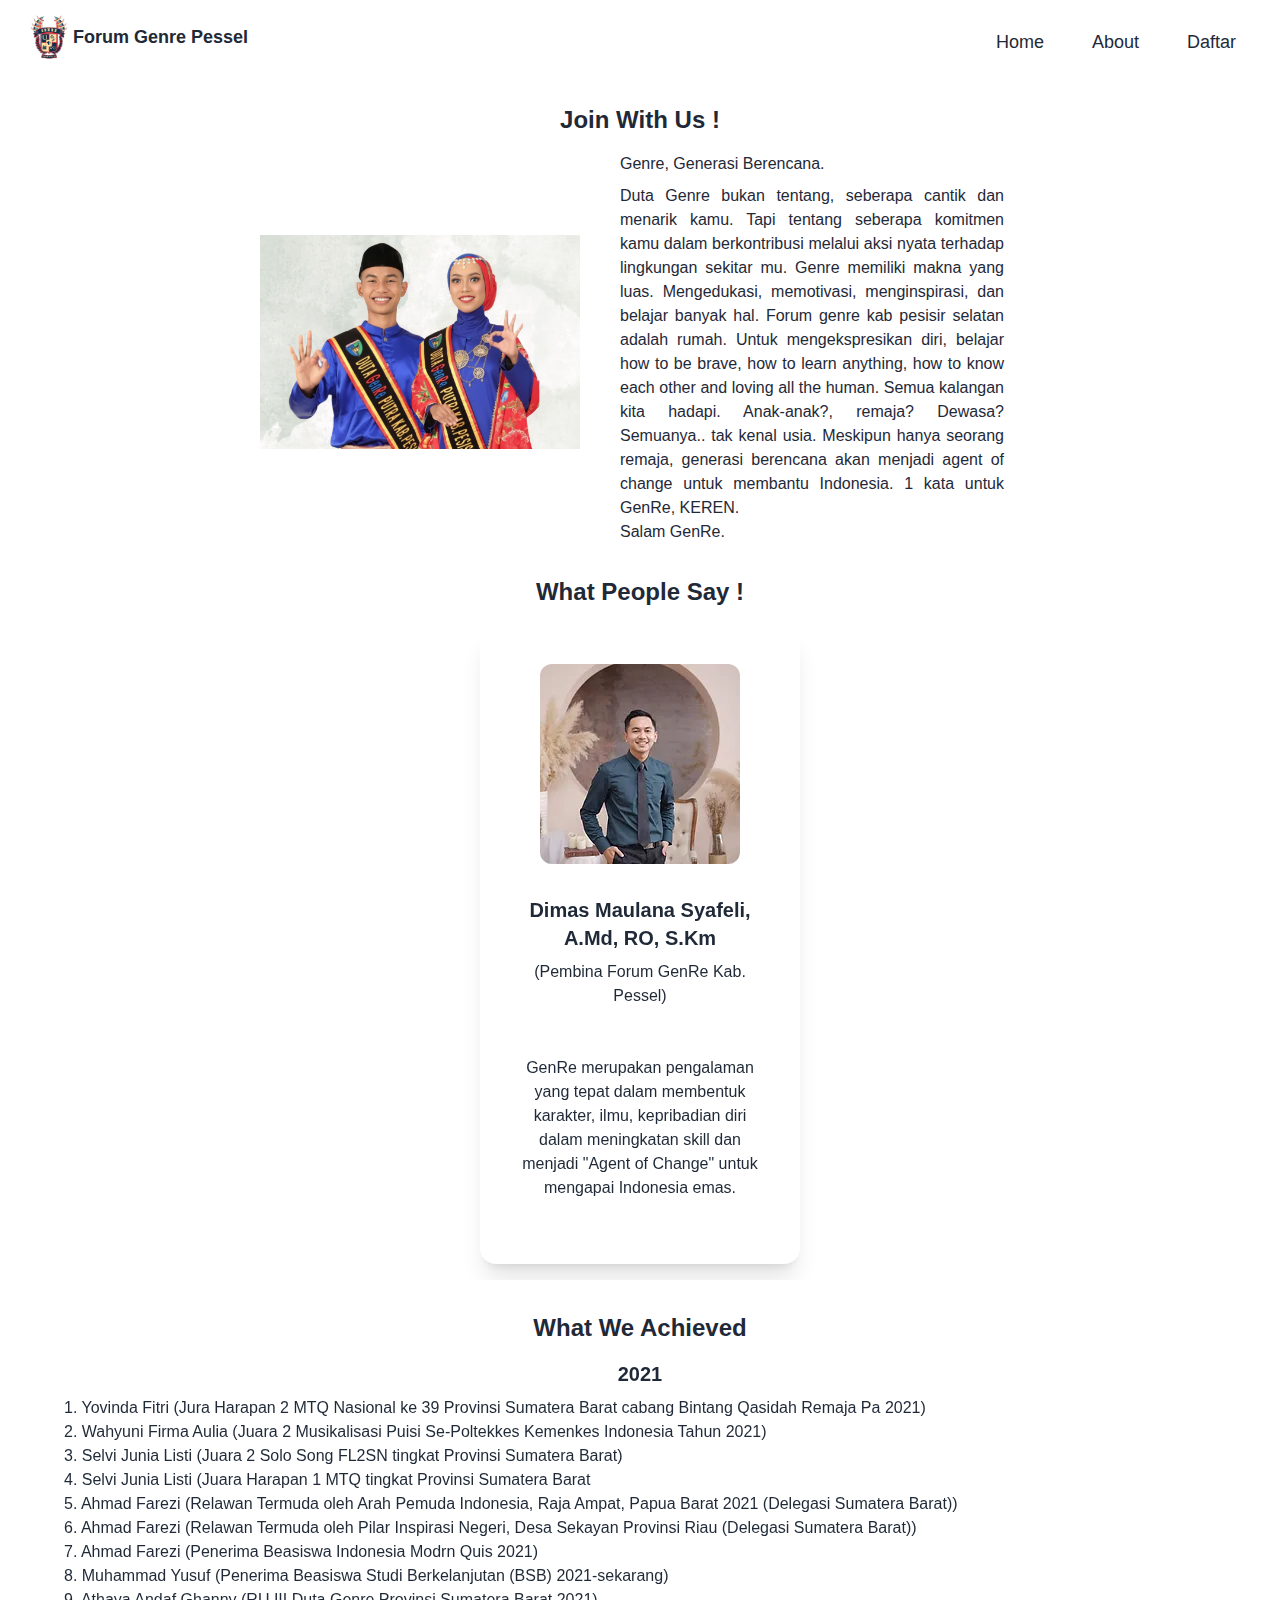
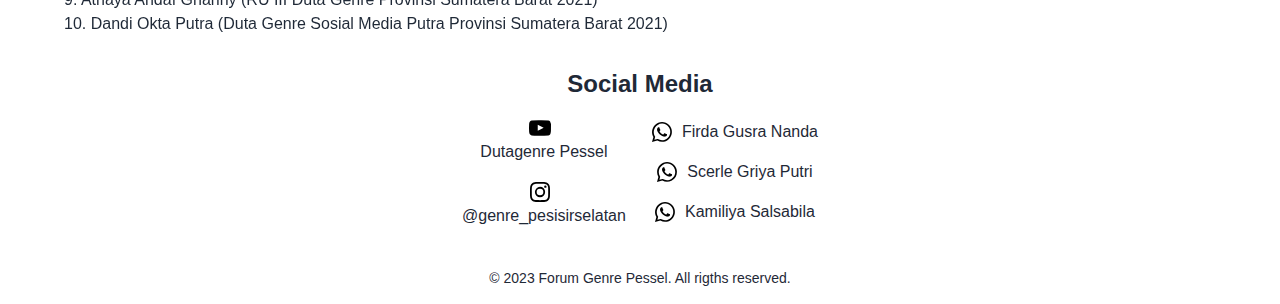
==== commit a72a9d56: "#" ====
--- a/about.html
+++ b/about.html
@@ -81,9 +81,8 @@
     <section class="mt-8">
         <h1 class="text-center text-2xl font-bold mb-4">What People Say !</h1>
         <div id="carouselExampleControls" class="carousel slide relative" data-bs-ride="carousel">
-            <div class="carousel-inner relative w-full overflow-hidden mb-4">
-                <!-- 1 -->
-                <div class="carousel-item active relative float-left w-full">
+            <div class="carousel-inner relative w-full overflow-hidden">
+                <div class="carousel-item active relative float-left w-full mb-4">
                     <div class="card w-80 h-[40rem] bg-base-100 shadow-xl mx-auto">
                         <figure class="px-10 pt-10">
                             <img src="./img/Dimas Maulana Syafeli.jpg" alt="Dimas Maulana Syafeli" class="rounded-xl" />
@@ -97,8 +96,7 @@
                         </div>
                     </div>
                 </div>
-                <!-- 2 -->
-                <div class="carousel-item relative float-left w-full">
+                <div class="carousel-item relative float-left w-full mb-4">
                     <div class="card w-80 h-[40rem] bg-base-100 shadow-xl mx-auto">
                         <figure class="px-10 pt-10">
                             <img src="./img/Bayu Dwi Aditya.jpg" alt="Bayu Dwi Aditya" class="rounded-xl" />
@@ -110,8 +108,7 @@
                         </div>
                     </div>
                 </div>
-                <!-- 3 -->
-                <div class="carousel-item relative float-left w-full">
+                <div class="carousel-item relative float-left w-full mb-4">
                     <div class="card w-80 h-[40rem] bg-base-100 shadow-xl mx-auto">
                         <figure class="px-10 pt-10">
                             <img src="./img/Wahyuni Firma Aulia.jpg" alt="Wahyuni Firma Aulia" class="rounded-xl" />
@@ -128,8 +125,7 @@
                         </div>
                     </div>
                 </div>
-                <!-- 4 -->
-                <div class="carousel-item relative float-left w-full">
+                <div class="carousel-item relative float-left w-full mb-4">
                     <div class="card w-80 h-[40rem] bg-base-100 shadow-xl mx-auto">
                         <figure class="px-10 pt-10">
                             <img src="./img/wido septina.jpg" alt="Wido Septina" class="rounded-xl" />
@@ -146,8 +142,24 @@
                         </div>
                     </div>
                 </div>
-                <!-- 5 -->
-                <div class="carousel-item relative float-left w-full">
+                <div class="carousel-item relative float-left w-full mb-4">
+                    <div class="card w-80 h-[40rem] bg-base-100 shadow-xl mx-auto">
+                        <figure class="px-10 pt-10">
+                            <img src="./img/zikri maulana.jpg" alt="zikri maulana" class="rounded-xl" />
+                        </figure>
+                        <div class="card-body items-center text-center">
+                            <h2 class="card-title">Zikri Maulana</h2>
+                            <p class="mb-2">(Pembina Forum GenRe Kab. Pessel)</p>
+                            <p>
+                                GenRe memberi saya pengalaman luar biasa. Dari manajemen 
+                                waktu, melatih publik speaking dan mengenal orang-orang 
+                                yang luar biasa. Suatu kehormatan bisa menjadi pembina 
+                                forum ini.
+                            </p>
+                        </div>
+                    </div>
+                </div>
+                <div class="carousel-item relative float-left w-full mb-4">
                     <div class="card w-80 h-[40rem] bg-base-100 shadow-xl mx-auto">
                         <figure class="px-10 pt-10">
                             <img src="./img/Habel Wilefri Al Hadad.jpg" alt="Habel Wilefri Al Hadad"
@@ -165,8 +177,7 @@
                         </div>
                     </div>
                 </div>
-                <!-- 6 -->
-                <div class="carousel-item relative float-left w-full">
+                <div class="carousel-item relative float-left w-full mb-4">
                     <div class="card w-80 h-[40rem] bg-base-100 shadow-xl mx-auto">
                         <figure class="px-10 pt-10">
                             <img src="./img/Firda Gusra Nanda.jpg" alt="Firda Gusra Nanda" class="rounded-xl" />
@@ -180,8 +191,7 @@
                         </div>
                     </div>
                 </div>
-                <!-- 7 -->
-                <div class="carousel-item relative float-left w-full">
+                <div class="carousel-item relative float-left w-full mb-4">
                     <div class="card w-80 h-[40rem] bg-base-100 shadow-xl mx-auto">
                         <figure class="px-10 pt-10">
                             <img src="./img/abdurra in mukhlis.jpg" alt="abdurra in mukhlis" class="rounded-xl" />
@@ -195,8 +205,25 @@
                         </div>
                     </div>
                 </div>
-                <!-- 8 -->
-                <div class="carousel-item relative float-left w-full">
+                <div class="carousel-item relative float-left w-full mb-4">
+                    <div class="card w-80 h-[40rem] bg-base-100 shadow-xl mx-auto">
+                        <figure class="px-10 pt-10">
+                            <img src="./img/fauzan asnur.jpg" alt="fauzan asnur" class="rounded-xl" />
+                        </figure>
+                        <div class="card-body items-center text-center">
+                            <h2 class="card-title">Fauzan Asnur A.Md</h2>
+                            <p class="mb-2">
+                                (Ketua Forum GenRe Kab. Pesisir Selatan Tahun 2019/2020)
+                            </p>
+                            <p>
+                                Forum GenRe kabupaten Pesisir Selatan hadir sebagai fasilitator 
+                                dan penggerak bagi pera remaja. Bertekad menjadi remaja yang 
+                                berkualitas, kreatif dan berdaya saing dalam mendukung program BKKBN.
+                            </p>
+                        </div>
+                    </div>
+                </div>
+                <div class="carousel-item relative float-left w-full mb-4">
                     <div class="card w-80 h-[40rem] bg-base-100 shadow-xl mx-auto">
                         <figure class="px-10 pt-10">
                             <img src="./img/Firda Gusra Nanda.jpg" alt="Firda Gusra Nanda" class="rounded-xl" />
@@ -210,8 +237,7 @@
                         </div>
                     </div>
                 </div>
-                <!-- 9 -->
-                <div class="carousel-item relative float-left w-full">
+                <div class="carousel-item relative float-left w-full mb-4">
                     <div class="card w-80 h-[40rem] bg-base-100 shadow-xl mx-auto">
                         <figure class="px-10 pt-10">
                             <img src="./img/bima satria wahyudi.jpg" alt="bima satria wahyudi" class="rounded-xl" />
@@ -225,8 +251,7 @@
                         </div>
                     </div>
                 </div>
-                <!-- 10 -->
-                <div class="carousel-item relative float-left w-full">
+                <div class="carousel-item relative float-left w-full mb-4">
                     <div class="card w-80 h-[40rem] bg-base-100 shadow-xl mx-auto">
                         <figure class="px-10 pt-10">
                             <img src="./img/noimg.jpg" alt="saskia putri sukma" class="rounded-xl" />
@@ -240,8 +265,7 @@
                         </div>
                     </div>
                 </div>
-                <!-- 11 -->
-                <div class="carousel-item relative float-left w-full">
+                <div class="carousel-item relative float-left w-full mb-4">
                     <div class="card w-80 h-[40rem] bg-base-100 shadow-xl mx-auto">
                         <figure class="px-10 pt-10">
                             <img src="./img/noimg.jpg" alt="kamiliya salsabila" class="rounded-xl" />
@@ -255,8 +279,7 @@
                         </div>
                     </div>
                 </div>
-                <!-- 12 -->
-                <div class="carousel-item relative float-left w-full">
+                <div class="carousel-item relative float-left w-full mb-4">
                     <div class="card w-80 h-[40rem] bg-base-100 shadow-xl mx-auto">
                         <figure class="px-10 pt-10">
                             <img src="./img/IMG-20220202-WA0016_edited.jpg" alt="Dandi Okta Putra" class="rounded-xl" />
@@ -274,8 +297,7 @@
                         </div>
                     </div>
                 </div>
-                <!-- 13 -->
-                <div class="carousel-item relative float-left w-full">
+                <div class="carousel-item relative float-left w-full mb-4">
                     <div class="card w-80 h-[40rem] bg-base-100 shadow-xl mx-auto">
                         <figure class="px-10 pt-10">
                             <img src="./img/athaya andaf ghanny.jpg" alt="Athaya Andaf Ghanny" class="rounded-xl" />
@@ -294,8 +316,7 @@
                         </div>
                     </div>
                 </div>
-                <!-- 14 -->
-                <div class="carousel-item relative float-left w-full">
+                <div class="carousel-item relative float-left w-full mb-4">
                     <div class="card w-80 h-[40rem] bg-base-100 shadow-xl mx-auto">
                         <figure class="px-10 pt-10">
                             <img src="./img/rintami panglipuringtyas.jpg" alt="rintami panglipuringtyas" class="rounded-xl" />
@@ -312,8 +333,7 @@
                         </div>
                     </div>
                 </div>
-                <!-- 15 -->
-                <div class="carousel-item relative float-left w-full">
+                <div class="carousel-item relative float-left w-full mb-4">
                     <div class="card w-80 h-[40rem] bg-base-100 shadow-xl mx-auto">
                         <figure class="px-10 pt-10">
                             <img src="./img/jayandra.jpg" alt="jayandra" class="rounded-xl" />
@@ -330,8 +350,7 @@
                         </div>
                     </div>
                 </div>
-                <!-- 16 -->
-                <div class="carousel-item relative float-left w-full">
+                <div class="carousel-item relative float-left w-full mb-4">
                     <div class="card w-80 h-[40rem] bg-base-100 shadow-xl mx-auto">
                         <figure class="px-10 pt-10">
                             <img src="./img/ahmad farezi.jpg" alt="ahmad farezi" class="rounded-xl" />
--- a/css/style.css
+++ b/css/style.css
@@ -1776,12 +1776,6 @@
   gap: 0.5rem;
 }
 
-.avatar.placeholder > div {
-  display: flex;
-  align-items: center;
-  justify-content: center;
-}
-
 .btn {
   display: inline-flex;
   flex-shrink: 0;
@@ -1990,6 +1984,29 @@
   max-height: none;
 }
 
+:root .countdown {
+  line-height: 1em;
+}
+
+.countdown {
+  display: inline-flex;
+}
+
+.countdown > * {
+  height: 1em;
+  display: inline-block;
+  overflow-y: hidden;
+}
+
+.countdown > *:before {
+  position: relative;
+  content: "00\A 01\A 02\A 03\A 04\A 05\A 06\A 07\A 08\A 09\A 10\A 11\A 12\A 13\A 14\A 15\A 16\A 17\A 18\A 19\A 20\A 21\A 22\A 23\A 24\A 25\A 26\A 27\A 28\A 29\A 30\A 31\A 32\A 33\A 34\A 35\A 36\A 37\A 38\A 39\A 40\A 41\A 42\A 43\A 44\A 45\A 46\A 47\A 48\A 49\A 50\A 51\A 52\A 53\A 54\A 55\A 56\A 57\A 58\A 59\A 60\A 61\A 62\A 63\A 64\A 65\A 66\A 67\A 68\A 69\A 70\A 71\A 72\A 73\A 74\A 75\A 76\A 77\A 78\A 79\A 80\A 81\A 82\A 83\A 84\A 85\A 86\A 87\A 88\A 89\A 90\A 91\A 92\A 93\A 94\A 95\A 96\A 97\A 98\A 99\A";
+  white-space: pre;
+  top: calc(var(--value) * -1em);
+  text-align: center;
+  transition: all 1s cubic-bezier(1, 0, 0, 1);
+}
+
 .dropdown {
   position: relative;
   display: inline-block;
@@ -2782,10 +2799,6 @@
 
 .input[list]::-webkit-calendar-picker-indicator {
   line-height: 1em;
-}
-
-.input-bordered {
-  --tw-border-opacity: 0.2;
 }
 
 .input:focus {
@@ -6666,14 +6679,6 @@
   float: left;
 }
 
-.m-12 {
-  margin: 3rem;
-}
-
-.m-auto {
-  margin: auto;
-}
-
 .mx-auto {
   margin-left: auto;
   margin-right: auto;
@@ -6689,9 +6694,14 @@
   margin-right: 2rem;
 }
 
-.my-6 {
-  margin-top: 1.5rem;
-  margin-bottom: 1.5rem;
+.mx-3 {
+  margin-left: 0.75rem;
+  margin-right: 0.75rem;
+}
+
+.mx-2 {
+  margin-left: 0.5rem;
+  margin-right: 0.5rem;
 }
 
 .mr-4 {
@@ -6742,10 +6752,6 @@
   margin-bottom: 4rem;
 }
 
-.mb-5 {
-  margin-bottom: 1.25rem;
-}
-
 .block {
   display: block;
 }
@@ -6766,6 +6772,10 @@
   display: table;
 }
 
+.grid {
+  display: grid;
+}
+
 .hidden {
   display: none;
 }
@@ -6778,10 +6788,6 @@
   height: 24rem;
 }
 
-.h-6 {
-  height: 1.5rem;
-}
-
 .h-full {
   height: 100%;
 }
@@ -6814,18 +6820,6 @@
   width: 1rem;
 }
 
-.w-48 {
-  width: 12rem;
-}
-
-.w-64 {
-  width: 16rem;
-}
-
-.max-w-xs {
-  max-width: 20rem;
-}
-
 .flex-1 {
   flex: 1 1 0%;
 }
@@ -6842,6 +6836,14 @@
   resize: both;
 }
 
+.auto-cols-max {
+  grid-auto-columns: max-content;
+}
+
+.grid-flow-col {
+  grid-auto-flow: column;
+}
+
 .flex-row {
   flex-direction: row;
 }
@@ -6872,6 +6874,10 @@
 
 .gap-2 {
   gap: 0.5rem;
+}
+
+.gap-5 {
+  gap: 1.25rem;
 }
 
 .overflow-hidden {
@@ -6935,6 +6941,10 @@
   text-align: justify;
 }
 
+.font-mono {
+  font-family: ui-monospace, monospace;
+}
+
 .text-lg {
   font-size: 1.125rem;
   line-height: 1.75rem;
@@ -6960,14 +6970,14 @@
   line-height: 2.5rem;
 }
 
+.text-5xl {
+  font-size: 3rem;
+  line-height: 1;
+}
+
 .text-xs {
   font-size: 0.75rem;
   line-height: 1rem;
-}
-
-.text-3xl {
-  font-size: 1.875rem;
-  line-height: 2.25rem;
 }
 
 .font-medium {
@@ -7062,14 +7072,6 @@
 
   .md\:mb-16 {
     margin-bottom: 4rem;
-  }
-
-  .md\:mt-40 {
-    margin-top: 10rem;
-  }
-
-  .md\:mr-20 {
-    margin-right: 5rem;
   }
 
   .md\:flex {
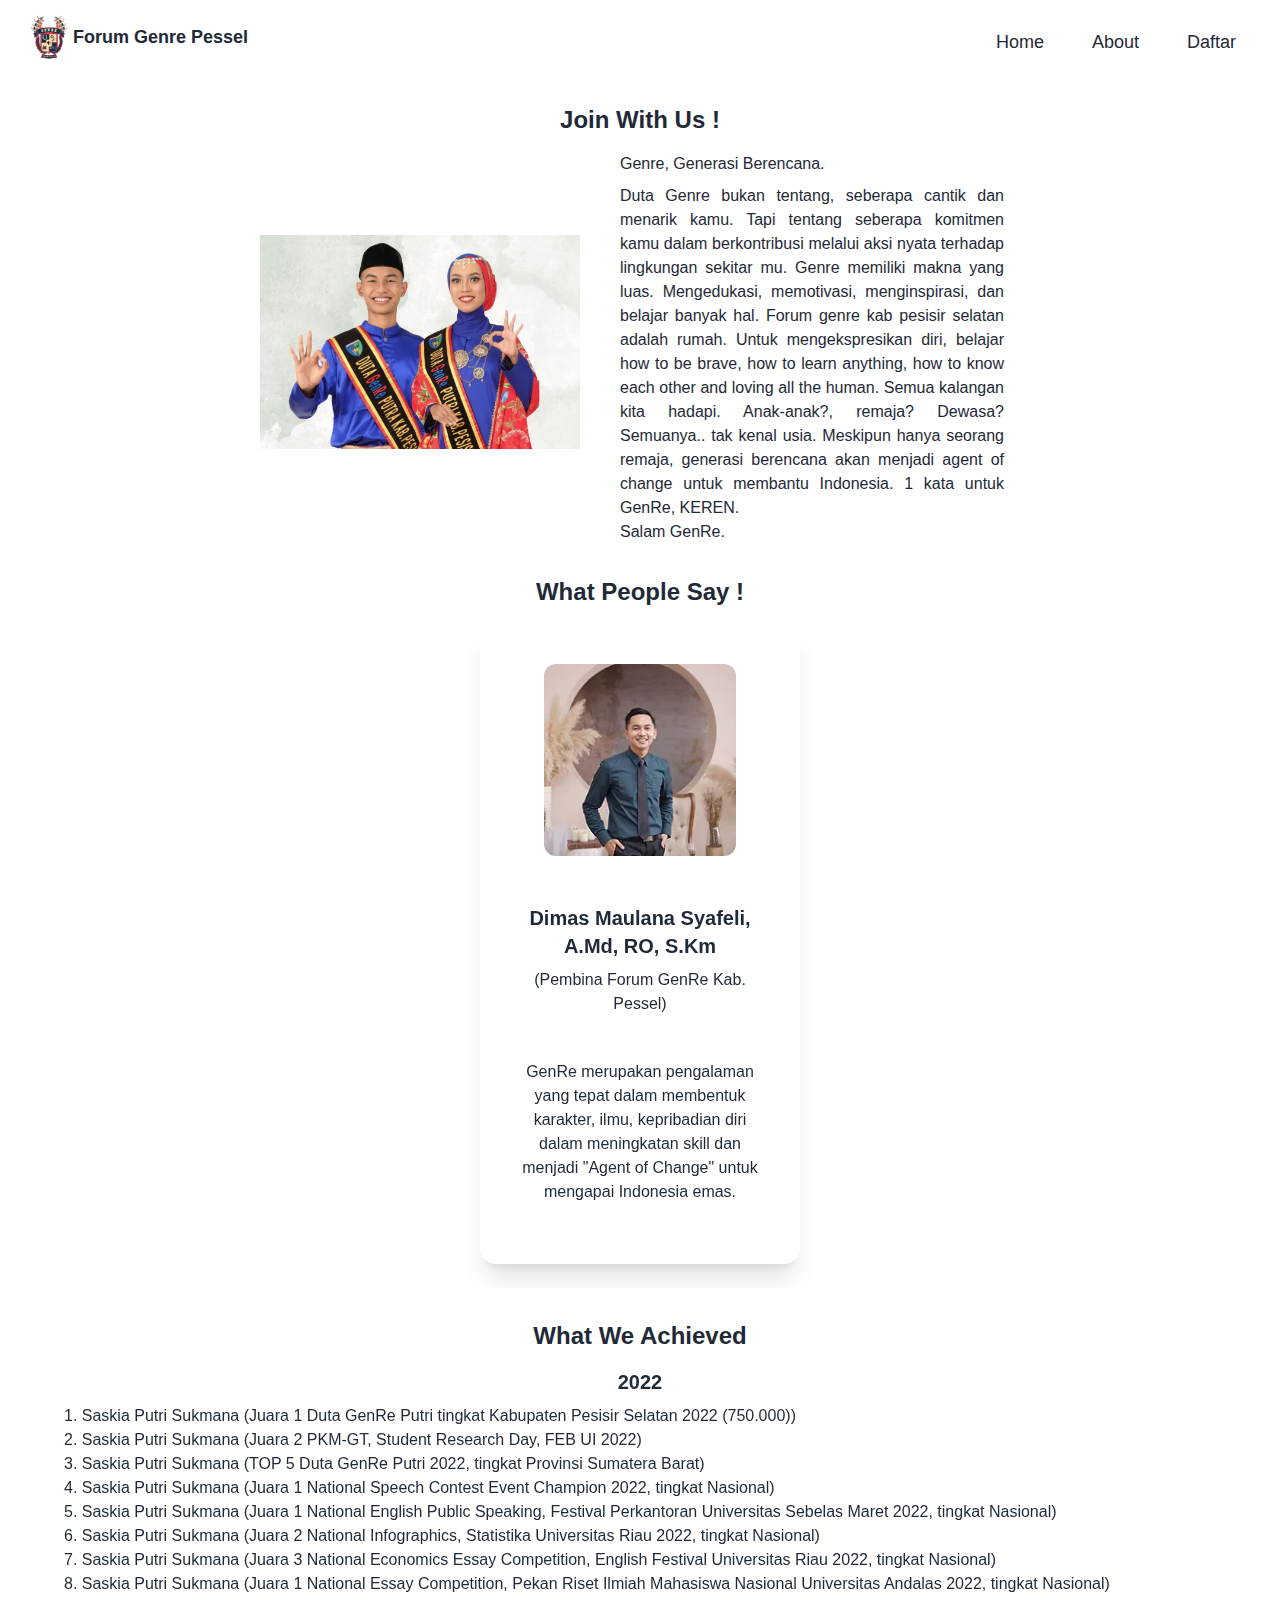
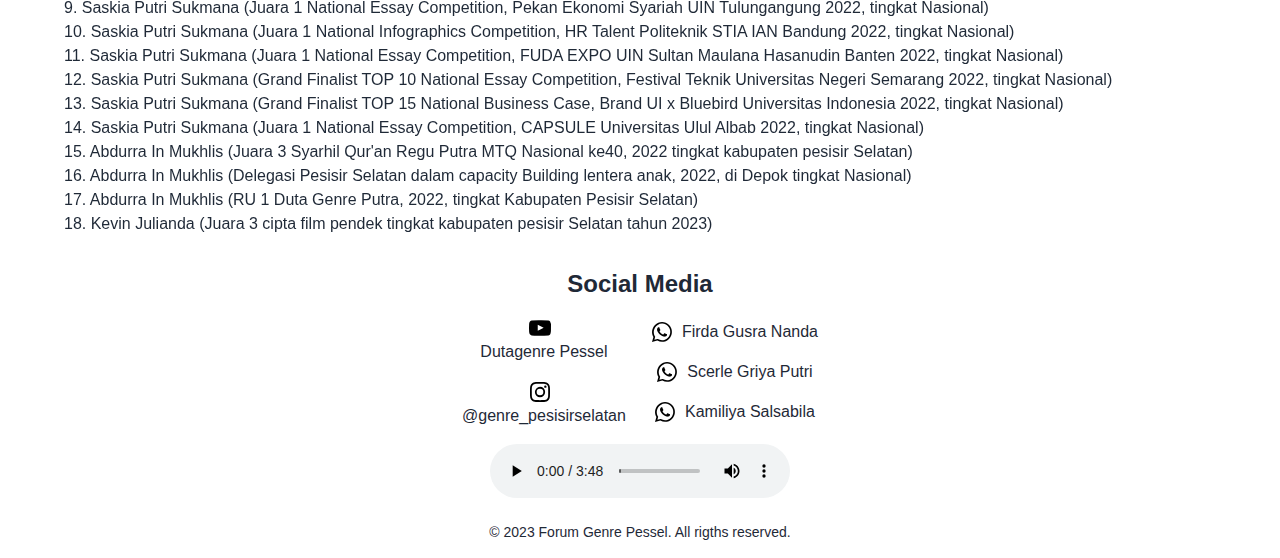
==== commit 3f080bb3: "add audio" ====
--- a/about.html
+++ b/about.html
@@ -22,7 +22,7 @@
     <!-- NAVBAR -->
     <header class="navbar bg-base-100">
         <div class="flex-1">
-            <a class="btn btn-ghost normal-case text-lg">
+            <a href="index.html" class="btn btn-ghost normal-case text-lg">
                 <img class="w-12" src="./img/logo.png" alt="" /> Forum Genre Pessel
             </a>
         </div>
@@ -82,36 +82,40 @@
         <h1 class="text-center text-2xl font-bold mb-4">What People Say !</h1>
         <div id="carouselExampleControls" class="carousel slide relative" data-bs-ride="carousel">
             <div class="carousel-inner relative w-full overflow-hidden">
-                <div class="carousel-item active relative float-left w-full mb-4">
-                    <div class="card w-80 h-[40rem] bg-base-100 shadow-xl mx-auto">
-                        <figure class="px-10 pt-10">
-                            <img src="./img/Dimas Maulana Syafeli.jpg" alt="Dimas Maulana Syafeli" class="rounded-xl" />
+                <div class="carousel-item active relative float-left w-full mb-6">
+                    <div class="card w-80 h-[40rem] bg-base-100 shadow-xl mx-auto">
+                        <figure class="px-10 pt-10">
+                            <img src="./img/Dimas Maulana Syafeli.jpg" alt="Dimas Maulana Syafeli"
+                                class="rounded-xl w-4/5 mb-4 " />
                         </figure>
                         <div class="card-body items-center text-center">
                             <h2 class="card-title">
                                 Dimas Maulana Syafeli, A.Md, RO, S.Km
                             </h2>
                             <p class="mb-2">(Pembina Forum GenRe Kab. Pessel)</p>
-                            <p>GenRe merupakan pengalaman yang tepat dalam membentuk karakter, ilmu, kepribadian diri dalam meningkatan skill dan menjadi "Agent of Change" untuk mengapai Indonesia emas.</p>
-                        </div>
-                    </div>
-                </div>
-                <div class="carousel-item relative float-left w-full mb-4">
-                    <div class="card w-80 h-[40rem] bg-base-100 shadow-xl mx-auto">
-                        <figure class="px-10 pt-10">
-                            <img src="./img/Bayu Dwi Aditya.jpg" alt="Bayu Dwi Aditya" class="rounded-xl" />
+                            <p>GenRe merupakan pengalaman yang tepat dalam membentuk karakter, ilmu, kepribadian diri
+                                dalam meningkatan skill dan menjadi "Agent of Change" untuk mengapai Indonesia emas.</p>
+                        </div>
+                    </div>
+                </div>
+                <div class="carousel-item relative float-left w-full mb-6">
+                    <div class="card w-80 h-[40rem] bg-base-100 shadow-xl mx-auto">
+                        <figure class="px-10 pt-10">
+                            <img src="./img/Bayu Dwi Aditya.jpg" alt="Bayu Dwi Aditya" class="rounded-xl w-4/5 mb-4" />
                         </figure>
                         <div class="card-body items-center text-center">
                             <h2 class="card-title">Bayu Dwi Aditya, A.Md</h2>
                             <p class="mb-2">(Pembina Forum GenRe Kab. Pessel)</p>
-                            <p>Menjadi bagian GenRe membawa saya ketitik tertinggi dalam kehidupan dan berguna untuk kehidupan dimasa depan dan banyak diajarkan di forum ini.</p>
-                        </div>
-                    </div>
-                </div>
-                <div class="carousel-item relative float-left w-full mb-4">
-                    <div class="card w-80 h-[40rem] bg-base-100 shadow-xl mx-auto">
-                        <figure class="px-10 pt-10">
-                            <img src="./img/Wahyuni Firma Aulia.jpg" alt="Wahyuni Firma Aulia" class="rounded-xl" />
+                            <p>Menjadi bagian GenRe membawa saya ketitik tertinggi dalam kehidupan dan berguna untuk
+                                kehidupan dimasa depan dan banyak diajarkan di forum ini.</p>
+                        </div>
+                    </div>
+                </div>
+                <div class="carousel-item relative float-left w-full mb-6">
+                    <div class="card w-80 h-[40rem] bg-base-100 shadow-xl mx-auto">
+                        <figure class="px-10 pt-10">
+                            <img src="./img/Wahyuni Firma Aulia.jpg" alt="Wahyuni Firma Aulia"
+                                class="rounded-xl w-4/5 mb-4" />
                         </figure>
                         <div class="card-body items-center text-center">
                             <h2 class="card-title">Wahyuni Firma Aulia</h2>
@@ -125,10 +129,10 @@
                         </div>
                     </div>
                 </div>
-                <div class="carousel-item relative float-left w-full mb-4">
-                    <div class="card w-80 h-[40rem] bg-base-100 shadow-xl mx-auto">
-                        <figure class="px-10 pt-10">
-                            <img src="./img/wido septina.jpg" alt="Wido Septina" class="rounded-xl" />
+                <div class="carousel-item relative float-left w-full mb-6">
+                    <div class="card w-80 h-[40rem] bg-base-100 shadow-xl mx-auto">
+                        <figure class="px-10 pt-10">
+                            <img src="./img/wido septina.jpg" alt="Wido Septina" class="rounded-xl w-4/5 mb-4" />
                         </figure>
                         <div class="card-body items-center text-center">
                             <h2 class="card-title">Wido Septina A.Md.T</h2>
@@ -142,28 +146,28 @@
                         </div>
                     </div>
                 </div>
-                <div class="carousel-item relative float-left w-full mb-4">
-                    <div class="card w-80 h-[40rem] bg-base-100 shadow-xl mx-auto">
-                        <figure class="px-10 pt-10">
-                            <img src="./img/zikri maulana.jpg" alt="zikri maulana" class="rounded-xl" />
+                <div class="carousel-item relative float-left w-full mb-6">
+                    <div class="card w-80 h-[40rem] bg-base-100 shadow-xl mx-auto">
+                        <figure class="px-10 pt-10">
+                            <img src="./img/zikri maulana.jpg" alt="zikri maulana" class="rounded-xl w-4/5 mb-4" />
                         </figure>
                         <div class="card-body items-center text-center">
                             <h2 class="card-title">Zikri Maulana</h2>
                             <p class="mb-2">(Pembina Forum GenRe Kab. Pessel)</p>
                             <p>
-                                GenRe memberi saya pengalaman luar biasa. Dari manajemen 
-                                waktu, melatih publik speaking dan mengenal orang-orang 
-                                yang luar biasa. Suatu kehormatan bisa menjadi pembina 
+                                GenRe memberi saya pengalaman luar biasa. Dari manajemen
+                                waktu, melatih publik speaking dan mengenal orang-orang
+                                yang luar biasa. Suatu kehormatan bisa menjadi pembina
                                 forum ini.
                             </p>
                         </div>
                     </div>
                 </div>
-                <div class="carousel-item relative float-left w-full mb-4">
+                <div class="carousel-item relative float-left w-full mb-6">
                     <div class="card w-80 h-[40rem] bg-base-100 shadow-xl mx-auto">
                         <figure class="px-10 pt-10">
                             <img src="./img/Habel Wilefri Al Hadad.jpg" alt="Habel Wilefri Al Hadad"
-                                class="rounded-xl" />
+                                class="rounded-xl w-4/5 mb-4" />
                         </figure>
                         <div class="card-body items-center text-center">
                             <h2 class="card-title">Habel Wilefri Al Hadad</h2>
@@ -177,38 +181,42 @@
                         </div>
                     </div>
                 </div>
-                <div class="carousel-item relative float-left w-full mb-4">
-                    <div class="card w-80 h-[40rem] bg-base-100 shadow-xl mx-auto">
-                        <figure class="px-10 pt-10">
-                            <img src="./img/Firda Gusra Nanda.jpg" alt="Firda Gusra Nanda" class="rounded-xl" />
+                <div class="carousel-item relative float-left w-full mb-6">
+                    <div class="card w-80 h-[40rem] bg-base-100 shadow-xl mx-auto">
+                        <figure class="px-10 pt-10">
+                            <img src="./img/Firda Gusra Nanda.jpg" alt="Firda Gusra Nanda"
+                                class="rounded-xl w-4/5 mb-4" />
                         </figure>
                         <div class="card-body items-center text-center">
                             <h2 class="card-title">Firda Gusra Nanda</h2>
                             <p class="mb-2">
                                 (Wakil Ketua Forum GenRe Kab. Pessel Tahun 2022/2023)
                             </p>
-                            <p>Genre merupakan suatu wadah yang menjadikan remaja tersebut menjadi unggul, berprestasi, dam memiliki manfaat dikalangan masyarakat, jadikanlah dirimu sebaik mungkin untuk semua orang.</p>
-                        </div>
-                    </div>
-                </div>
-                <div class="carousel-item relative float-left w-full mb-4">
-                    <div class="card w-80 h-[40rem] bg-base-100 shadow-xl mx-auto">
-                        <figure class="px-10 pt-10">
-                            <img src="./img/abdurra in mukhlis.jpg" alt="abdurra in mukhlis" class="rounded-xl" />
+                            <p>Genre merupakan suatu wadah yang menjadikan remaja tersebut menjadi unggul, berprestasi,
+                                dan memiliki manfaat dikalangan masyarakat, jadikanlah dirimu sebaik mungkin untuk semua
+                                orang.</p>
+                        </div>
+                    </div>
+                </div>
+                <div class="carousel-item relative float-left w-full mb-6">
+                    <div class="card w-80 h-[40rem] bg-base-100 shadow-xl mx-auto">
+                        <figure class="px-10 pt-10">
+                            <img src="./img/abdurra in mukhlis.jpg" alt="abdurra in mukhlis"
+                                class="rounded-xl w-4/5 mb-4" />
                         </figure>
                         <div class="card-body items-center text-center">
                             <h2 class="card-title">Abdurra In Mukhlis</h2>
                             <p class="mb-2">
                                 (Wakil Ketua II Forum GenRe Kab. Pesisir Selatan Tahun 2022/2023)
                             </p>
-                            <p></p>
-                        </div>
-                    </div>
-                </div>
-                <div class="carousel-item relative float-left w-full mb-4">
-                    <div class="card w-80 h-[40rem] bg-base-100 shadow-xl mx-auto">
-                        <figure class="px-10 pt-10">
-                            <img src="./img/fauzan asnur.jpg" alt="fauzan asnur" class="rounded-xl" />
+                            <p>we are future stars, remaja seperti bintang yang bersinar untuk masa depan, tetapi membutuhkan waktu untuk sampai ke titik tujuan bersama dengan forum genre kab. Pesisir selatan</p>
+                        </div>
+                    </div>
+                </div>
+                <div class="carousel-item relative float-left w-full mb-6">
+                    <div class="card w-80 h-[40rem] bg-base-100 shadow-xl mx-auto">
+                        <figure class="px-10 pt-10">
+                            <img src="./img/fauzan asnur.jpg" alt="fauzan asnur" class="rounded-xl w-4/5 mb-4" />
                         </figure>
                         <div class="card-body items-center text-center">
                             <h2 class="card-title">Fauzan Asnur A.Md</h2>
@@ -216,73 +224,90 @@
                                 (Ketua Forum GenRe Kab. Pesisir Selatan Tahun 2019/2020)
                             </p>
                             <p>
-                                Forum GenRe kabupaten Pesisir Selatan hadir sebagai fasilitator 
-                                dan penggerak bagi pera remaja. Bertekad menjadi remaja yang 
+                                Forum GenRe kabupaten Pesisir Selatan hadir sebagai fasilitator
+                                dan penggerak bagi pera remaja. Bertekad menjadi remaja yang
                                 berkualitas, kreatif dan berdaya saing dalam mendukung program BKKBN.
                             </p>
                         </div>
                     </div>
                 </div>
-                <div class="carousel-item relative float-left w-full mb-4">
-                    <div class="card w-80 h-[40rem] bg-base-100 shadow-xl mx-auto">
-                        <figure class="px-10 pt-10">
-                            <img src="./img/Firda Gusra Nanda.jpg" alt="Firda Gusra Nanda" class="rounded-xl" />
+                <div class="carousel-item relative float-left w-full mb-6">
+                    <div class="card w-80 h-[40rem] bg-base-100 shadow-xl mx-auto">
+                        <figure class="px-10 pt-10">
+                            <img src="./img/Firda Gusra Nanda.jpg" alt="Firda Gusra Nanda"
+                                class="rounded-xl w-4/5 mb-4" />
                         </figure>
                         <div class="card-body items-center text-center">
                             <h2 class="card-title">Firda Gusra Nanda</h2>
                             <p class="mb-2">
                                 (Ketua Pelaksana Duta GenRe Kab. Pessel Tahun 2023)
                             </p>
-                            <p>Genre merupakan suatu wadah yang menjadikan remaja tersebut menjadi unggul, berprestasi, dam memiliki manfaat dikalangan masyarakat, jadikanlah dirimu sebaik mungkin untuk semua orang.</p>
-                        </div>
-                    </div>
-                </div>
-                <div class="carousel-item relative float-left w-full mb-4">
-                    <div class="card w-80 h-[40rem] bg-base-100 shadow-xl mx-auto">
-                        <figure class="px-10 pt-10">
-                            <img src="./img/bima satria wahyudi.jpg" alt="bima satria wahyudi" class="rounded-xl" />
+                            <p>Genre merupakan suatu wadah yang menjadikan remaja tersebut menjadi unggul, berprestasi,
+                                dan memiliki manfaat dikalangan masyarakat, jadikanlah dirimu sebaik mungkin untuk semua
+                                orang.</p>
+                        </div>
+                    </div>
+                </div>
+                <div class="carousel-item relative float-left w-full mb-6">
+                    <div class="card w-80 h-[40rem] bg-base-100 shadow-xl mx-auto">
+                        <figure class="px-10 pt-10">
+                            <img src="./img/bima satria wahyudi.jpg" alt="bima satria wahyudi"
+                                class="rounded-xl w-4/5 mb-4" />
                         </figure>
                         <div class="card-body items-center text-center">
                             <h2 class="card-title">Bima Satria Wahyudi</h2>
                             <p class="mb-2">
                                 (The Winner Duta GenRe Putra Kab. Pesisir Selatan 2022)
                             </p>
-                            <p>"Hidup bukanlah tentang aku bisa saja, namun tentang aku mencoba. Jangan pikirkan kegagalan karena itu adalah pelajaran"<br>Remaja yang hebat adalah remaja yang berani mencoba hal-hal yang baru dan berani untuk melangkah lebih maju dengan penuh perencanaan, karena berencana itu keren, salam GenRe👌.</p>
-                        </div>
-                    </div>
-                </div>
-                <div class="carousel-item relative float-left w-full mb-4">
-                    <div class="card w-80 h-[40rem] bg-base-100 shadow-xl mx-auto">
-                        <figure class="px-10 pt-10">
-                            <img src="./img/noimg.jpg" alt="saskia putri sukma" class="rounded-xl" />
+                            <p>"Hidup bukanlah tentang aku bisa saja, namun tentang aku mencoba. Jangan pikirkan
+                                kegagalan karena itu adalah pelajaran"<br>Remaja yang hebat adalah remaja yang berani
+                                mencoba hal-hal yang baru dan berani untuk melangkah lebih maju dengan penuh
+                                perencanaan, karena berencana itu keren, salam GenRe👌.</p>
+                        </div>
+                    </div>
+                </div>
+                <div class="carousel-item relative float-left w-full mb-6">
+                    <div class="card w-80 h-[40rem] bg-base-100 shadow-xl mx-auto">
+                        <figure class="px-10 pt-10">
+                            <img src="./img/saskia putri sukma.jpg" alt="saskia putri sukma"
+                                class="rounded-xl w-4/5 mb-4" />
                         </figure>
                         <div class="card-body items-center text-center">
                             <h2 class="card-title">Saskia Putri Sukma</h2>
                             <p class="mb-2">
                                 (The Winner Duta GenRe Putri Kab. Pesisir Selatan 2022)
                             </p>
-                            <p></p>
-                        </div>
-                    </div>
-                </div>
-                <div class="carousel-item relative float-left w-full mb-4">
-                    <div class="card w-80 h-[40rem] bg-base-100 shadow-xl mx-auto">
-                        <figure class="px-10 pt-10">
-                            <img src="./img/noimg.jpg" alt="kamiliya salsabila" class="rounded-xl" />
+                            <p>Being able to be Duta GenRe Kabupaten Pesisir Selatan 2022 is such a blessing thing for
+                                me. New acquaintances, new family, and new environments have transformed me into a
+                                better person. Doing all of the work programs with the Duta GenRe Kabupaten Pesisir
+                                Selatan 2022 taught me the meanings of "togetherness" and "mutual advantages" with other
+                                people.</p>
+                        </div>
+                    </div>
+                </div>
+                <div class="carousel-item relative float-left w-full mb-6">
+                    <div class="card w-80 h-[40rem] bg-base-100 shadow-xl mx-auto">
+                        <figure class="px-10 pt-10">
+                            <img src="./img/kamiliya salsabila.jpg" alt="kamiliya salsabila"
+                                class="rounded-xl w-4/5 mb-4" />
                         </figure>
                         <div class="card-body items-center text-center">
                             <h2 class="card-title">Kamiliya Salsabila</h2>
                             <p class="mb-2">
                                 (RU 1 Duta GenRe Putri Kab. Pesisir Selatan 2022)
                             </p>
-                            <p></p>
-                        </div>
-                    </div>
-                </div>
-                <div class="carousel-item relative float-left w-full mb-4">
-                    <div class="card w-80 h-[40rem] bg-base-100 shadow-xl mx-auto">
-                        <figure class="px-10 pt-10">
-                            <img src="./img/IMG-20220202-WA0016_edited.jpg" alt="Dandi Okta Putra" class="rounded-xl" />
+                            <p>Generasi muda merupakan aset berharga sekaligus agent of change yang membawa perubahan
+                                terhadap masa depan bangsa. Melalui GenRe, jadilah Figur Mitovator dan Role Model dengan
+                                menebarkan virus virus GenRe kepada remaja remaja khususnya di Kabupaten Pesisir Selatan
+                                demi masa depan yang cemerlang.</p>
+                        </div>
+                    </div>
+                </div>
+                <div class="carousel-item relative float-left w-full mb-6">
+                    <div class="card w-80 h-[40rem] bg-base-100 shadow-xl mx-auto">
+                        <figure class="px-10 pt-10">
+                            <img src="./img/IMG-20220202-WA0016_edited.jpg" alt="Dandi Okta Putra"
+                                class="rounded-xl w-4/5 mb-4" />
                         </figure>
                         <div class="card-body items-center text-center">
                             <h2 class="card-title">Dandi Okta Putra</h2>
@@ -297,10 +322,11 @@
                         </div>
                     </div>
                 </div>
-                <div class="carousel-item relative float-left w-full mb-4">
-                    <div class="card w-80 h-[40rem] bg-base-100 shadow-xl mx-auto">
-                        <figure class="px-10 pt-10">
-                            <img src="./img/athaya andaf ghanny.jpg" alt="Athaya Andaf Ghanny" class="rounded-xl" />
+                <div class="carousel-item relative float-left w-full mb-6">
+                    <div class="card w-80 h-[40rem] bg-base-100 shadow-xl mx-auto">
+                        <figure class="px-10 pt-10">
+                            <img src="./img/athaya andaf ghanny.jpg" alt="Athaya Andaf Ghanny"
+                                class="rounded-xl w-4/5 mb-4" />
                         </figure>
                         <div class="card-body items-center text-center">
                             <h2 class="card-title">Athaya Andaf Ghanny</h2>
@@ -316,10 +342,11 @@
                         </div>
                     </div>
                 </div>
-                <div class="carousel-item relative float-left w-full mb-4">
-                    <div class="card w-80 h-[40rem] bg-base-100 shadow-xl mx-auto">
-                        <figure class="px-10 pt-10">
-                            <img src="./img/rintami panglipuringtyas.jpg" alt="rintami panglipuringtyas" class="rounded-xl" />
+                <div class="carousel-item relative float-left w-full mb-6">
+                    <div class="card w-80 h-[40rem] bg-base-100 shadow-xl mx-auto">
+                        <figure class="px-10 pt-10">
+                            <img src="./img/rintami panglipuringtyas.jpg" alt="rintami panglipuringtyas"
+                                class="rounded-xl w-4/5 mb-4" />
                         </figure>
                         <div class="card-body items-center text-center">
                             <h2 class="card-title">Rintami Panglipuringtyas</h2>
@@ -333,10 +360,10 @@
                         </div>
                     </div>
                 </div>
-                <div class="carousel-item relative float-left w-full mb-4">
-                    <div class="card w-80 h-[40rem] bg-base-100 shadow-xl mx-auto">
-                        <figure class="px-10 pt-10">
-                            <img src="./img/jayandra.jpg" alt="jayandra" class="rounded-xl" />
+                <div class="carousel-item relative float-left w-full mb-6">
+                    <div class="card w-80 h-[40rem] bg-base-100 shadow-xl mx-auto">
+                        <figure class="px-10 pt-10">
+                            <img src="./img/jayandra.jpg" alt="jayandra" class="rounded-xl w-4/5 mb-4" />
                         </figure>
                         <div class="card-body items-center text-center">
                             <h2 class="card-title">Jayandra</h2>
@@ -350,10 +377,10 @@
                         </div>
                     </div>
                 </div>
-                <div class="carousel-item relative float-left w-full mb-4">
-                    <div class="card w-80 h-[40rem] bg-base-100 shadow-xl mx-auto">
-                        <figure class="px-10 pt-10">
-                            <img src="./img/ahmad farezi.jpg" alt="ahmad farezi" class="rounded-xl" />
+                <div class="carousel-item relative float-left w-full mb-6">
+                    <div class="card w-80 h-[40rem] bg-base-100 shadow-xl mx-auto">
+                        <figure class="px-10 pt-10">
+                            <img src="./img/ahmad farezi.jpg" alt="ahmad farezi" class="rounded-xl w-4/5 mb-4" />
                         </figure>
                         <div class="card-body items-center text-center">
                             <h2 class="card-title">Ahmad Farezi</h2>
@@ -389,6 +416,48 @@
             <div class="carousel-inner relative w-full overflow-hidden">
                 <div class="carousel-item active relative float-left w-full">
                     <div class="text-center">
+                        <h2 class="text-xl font-semibold mb-2">2022</h2>
+                        <ul class="mx-8 text-justify md:mx-16">
+                            <li>1. Saskia Putri Sukmana (Juara 1 Duta GenRe Putri tingkat Kabupaten Pesisir Selatan
+                                2022 (750.000))</li>
+                            <li>2. Saskia Putri Sukmana (Juara 2 PKM-GT, Student Research Day, FEB UI 2022)</li>
+                            <li>3. Saskia Putri Sukmana (TOP 5 Duta GenRe Putri 2022, tingkat Provinsi Sumatera Barat)
+                            </li>
+                            <li>4. Saskia Putri Sukmana (Juara 1 National Speech Contest Event Champion 2022, tingkat
+                                Nasional)</li>
+                            <li>5. Saskia Putri Sukmana (Juara 1 National English Public Speaking, Festival Perkantoran
+                                Universitas Sebelas Maret 2022, tingkat Nasional)</li>
+                            <li>6. Saskia Putri Sukmana (Juara 2 National Infographics, Statistika Universitas Riau
+                                2022, tingkat Nasional)</li>
+                            <li>7. Saskia Putri Sukmana (Juara 3 National Economics Essay Competition, English Festival
+                                Universitas Riau 2022, tingkat Nasional)</li>
+                            <li>8. Saskia Putri Sukmana (Juara 1 National Essay Competition, Pekan Riset Ilmiah
+                                Mahasiswa Nasional Universitas Andalas 2022, tingkat Nasional)</li>
+                            <li>9. Saskia Putri Sukmana (Juara 1 National Essay Competition, Pekan Ekonomi Syariah UIN
+                                Tulungangung 2022, tingkat Nasional)</li>
+                            <li>10. Saskia Putri Sukmana (Juara 1 National Infographics Competition, HR Talent
+                                Politeknik STIA IAN Bandung 2022, tingkat Nasional)</li>
+                            <li>11. Saskia Putri Sukmana (Juara 1 National Essay Competition, FUDA EXPO UIN Sultan
+                                Maulana Hasanudin Banten 2022, tingkat Nasional)</li>
+                            <li>12. Saskia Putri Sukmana (Grand Finalist TOP 10 National Essay Competition, Festival
+                                Teknik Universitas Negeri Semarang 2022, tingkat Nasional)</li>
+                            <li>13. Saskia Putri Sukmana (Grand Finalist TOP 15 National Business Case, Brand UI x
+                                Bluebird Universitas Indonesia 2022, tingkat Nasional)</li>
+                            <li>14. Saskia Putri Sukmana (Juara 1 National Essay Competition, CAPSULE Universitas Ulul
+                                Albab 2022, tingkat Nasional)</li>
+                            <li>15. Abdurra In Mukhlis (Juara 3 Syarhil Qur'an Regu Putra MTQ Nasional ke40, 2022
+                                tingkat kabupaten pesisir Selatan)</li>
+                            <li>16. Abdurra In Mukhlis (Delegasi Pesisir Selatan dalam capacity Building lentera anak,
+                                2022, di Depok tingkat Nasional)</li>
+                            <li>17. Abdurra In Mukhlis (RU 1 Duta Genre Putra, 2022, tingkat Kabupaten Pesisir Selatan)
+                            </li>
+                            <li>18. Kevin Julianda (Juara 3 cipta film pendek tingkat kabupaten pesisir Selatan tahun
+                                2023)</li>
+                        </ul>
+                    </div>
+                </div>
+                <div class="carousel-item relative float-left w-full">
+                    <div class="text-center">
                         <h2 class="text-xl font-semibold mb-2">2021</h2>
                         <ul class="mx-8 text-justify md:mx-16">
                             <li>
@@ -430,6 +499,9 @@
                                 10. Dandi Okta Putra (Duta Genre Sosial Media Putra Provinsi
                                 Sumatera Barat 2021)
                             </li>
+                            <li>11. Kevin Julianda (Juara 1 produk pesantren Ramadhan tahun 2021 tingkat SMA 1 KOTO Xl
+                                TARUSAN)</li>
+                            <li>12. Kevin Julianda (Juara 3 lomba Desian gratis tahun 2021 tingkat SMA)</li>
                         </ul>
                     </div>
                 </div>
@@ -479,6 +551,113 @@
                                 11. Hanifah Wirman (Juara 3 Lomba Podcast Genre dalam rangka
                                 Adujak Genre Provinsi Sumatera Barat 2020
                             </li>
+                            <li>12. Bima Satria Wahyudi (Juara 1 Gombalan Maut Tingkat Provinsi 2020)</li>
+                            <li>13. Saskia Putri Sukmana (Juara 3 Sitoplasma XIII FK Unand 2020 tingkat Nasional)</li>
+                            <li>14. Abdurra In Mukhlis (Juara 2 Olimpiade IPS Festival Smantripa (FESPA) 2020, Tingkat
+                                kabupaten Pesisir Selatan)</li>
+                            <li>15. Abdurra In Mukhlis (Juara 1 Mading 3 Dimensi peringatan HUT PGRI, 2020 SMAN 3
+                                Painan)</li>
+                            <li>16. Aisya Suci Herdana (Juara 3 Lomba Debat Tingkat Kabupaten Pesisir Selatan 2020)</li>
+                        </ul>
+                    </div>
+                </div>
+                <div class="carousel-item relative float-left w-full">
+                    <div class="text-center">
+                        <h2 class="text-xl font-semibold mb-2">2019</h2>
+                        <ul class="mx-8 text-justify md:mx-16">
+                            <li>
+                                1. Isra Hayati Oktavia Lisni (Juara 2 Olimpiade sains kabupaten (OSK) Tingkat SMA
+                                se-Kabupaten pesisir selatan tahun 2019).
+                            </li>
+                            <li>2. Isra Hayati Oktavia Lisni (Olimpiade sains Provinsi (OSP) Tingkat SMA se-provinsi
+                                Sumatera barat tahun 2019).</li>
+                            <li>3. Aldian Effendi ( Mewakili sumatera barat pada Festival Gelar Tari Remaja nasional di
+                                Jakarta 2019 ).</li>
+                            <li>4. Aldian Effendi ( Mewakili sumatera barat pada Pameran dan pagelaran seni se sumatera
+                                di Lampung 2019 ).</li>
+                            <li>5. Wahyuni Firma Aulia ( Event Kreatif SBM dan perwakilan Sumatera Barat dalam mengikuti
+                                Ubud Writers and Readers Festival 2019).</li>
+                            <li>6. Wahyuni Firma Aulia ( Pemusi Poetry Slam Tingkat Internasional tahun 2019).</li>
+                            <li>7. Wahyuni Firma Aulia (Lolos kurasi dalam Antalogi Pasaman Dalam Puisi Tingkat Nasional
+                                dan Asia Tenggara Tahun 2019).</li>
+                            <li>8. Lendra Andari Pratama putri ( Mewakili sumatera barat pada festival gelar tari remaja
+                                nasional di jakarta 2019 ).</li>
+                            <li>9. Lendra Andari Pratama Putri ( Mewakili sumatera barat pada pameran dan pagelaran seni
+                                sesumatera di Lampung 2019 ).</li>
+                            <li>10. Ahmad Farezi ( Student Exchange Dalam program Siswa Mengenal Nusantara oleh BUMN
+                                (SUMBAR-KALSEL) 2019 (Delegasi Sumatera Barat).</li>
+                            <li>11. Satria Pratama Eka Putra ( Semifinalis Lomba Fisika UNAND se-Indonesia 2019 ).</li>
+                            <li>12. Satria Pratama Eka Putra (Finalis Lomba Kreativitas Pemuda Se Sumatera Barat 2019).
+                            </li>
+                            <li>13. Denny Setiadi ( Juara 3 PBB Se-Sumatera Barat ).</li>
+                            <li>14. Natasha dwi kahilah ( Dancer DBL se- Sumbar th 2019 ).</li>
+                            <li>15. Natasha Dwi Kahilah ( Mengikuti kegiatan GenRe Fellowship se Sumbar di pdgpanjang
+                                th2019 ).</li>
+                            <li>16. Athaya Andaf Ghanny Juara 2 kreasi mading 3D tingkat SMA se Sumatera Barat , oleh
+                                Universitas Andalas 2019</li>
+                            <li>17. Muhammad Yusuf (5 karya terbaik Lomba Melukis tingkat Korem Prov. Sumatera Barat dan
+                                menjadi salah satu perwakilan Sumbar ke tingkat Nasional)</li>
+                            <li>18. Muhammad Yusuf (Harapan 2 Lomba Tenlicious 6th bidang Khutbah dan Adzan Tingkat
+                                SMA/MA Se-Sumatera, Oleh SMAN 10 Padang)</li>
+                            <li>19. Saskia Putri Sukmana (Sahabat GenRe SMAN 3 Painan 2019)</li>
+                            <li>20. Saskia Putri Sukmana (Juara 1 Pelajar Pelopor Lalu Lintas 2019 Kabupaten Pesisir
+                                Selatan)</li>
+                            <li>21. Saskia Putri Sukmana (Juara 1 NSDC 2019 Kabupaten Pesisir Selatan)</li>
+                            <li>22. Saskia Putri Sukmana (Best Speaker NSDC 2019 tingkat Kabupaten Pesisir Selatan)</li>
+                            <li>23. Saskia Putri Sukmana (TOP 8 Best Speaker NSDC 2019 tingkat Provinsi Sumatera Barat)
+                            </li>
+                            <li>24. Saskia Putri Sukmana (Juara 1 Pelajar Pelopor Lalu Lintas 2019 tingkat Provinsi
+                                Sumatra Barat)</li>
+                            <li>25. Saskia Putri Sukmana (TOP 5 Pelajar Pelopor Lalu Lintas 2019 tingkat Nasional)</li>
+                            <li>26. Saskia Putri Sukmana (Best Content Creator Pelajar Pelopor Lalu Lintas 2019 tingkat
+                                Nasional)</li>
+                            <li>27. Saskia Putri Sukmana (Siswa Berbakat Bidang Bahasa SMA Negeri 3 Painan 2019)</li>
+                            <li>28. Abdurra In Mukhlis (Juara 1 IPA Terpadu Kompetisi Sains Madrasah 2019, Tingkat
+                                kabupaten Pesisir Selatan)</li>
+                            <li>29. Abdurra In Mukhlis (TOP 5 Finalis IPS Terpatu cendekia science competition ke-3,
+                                2019, Tingkat Provinsi Sumatera Barat)</li>
+                            <li>30. Aisya Suci Herdana (Juara 2 fashion show 2019 Tingkat Smp se kabupaten pesisir
+                                selatan)</li>
+                        </ul>
+                    </div>
+                </div>
+                <div class="carousel-item relative float-left w-full">
+                    <div class="text-center">
+                        <h2 class="text-xl font-semibold mb-2">2018</h2>
+                        <ul class="mx-8 text-justify md:mx-16">
+                            <li>1. Isra Hayati Oktavia Lisni ( 10 Peserta perwakilan Kabupaten Pesisir Selatan ke
+                                tingkat Provinsi Sumatera Barat dalam acara Kemah Pendidikan karakter (Kepak) SMA
+                                se-provinsi Sumatera barat tahun 2018).</li>
+                            <li>2. Isra Hayati Oktavia Lisni ( 10 orang perwakilan provinsi sumatera barat ke tingkat
+                                nasional dalam kegiatan kemah Pendidikan karakter (Kepak) SMA se-Indonesia Tahun 2018).
+                            </li>
+                            <li>3. Aldian effendi ( Juara 3 Pekan olahraga provinsi XV , Sumatera Barat . Cabor Pencak
+                                silat (Jurus tunggal ) 2018</li>
+                            <li>4. Aldian Effendi ( Juara 2 O2SN Pencak silat Tk Prov Sumatera barat 2018 ( Jurus
+                                tunggal )</li>
+                            <li>5. Wahyuni Firma Aulia ( Top 6 grup dan top 15 best speaker Lomba Debat Bahasa Indonesia
+                                (LDBI) Tingkat Provinsi Sumatera Barat Tahun 2018)</li>
+                            <li>6. Wahyuni Firma Aulia (Penyair Termuda Banjarbaru's Rainy Day Literary Festival 2018
+                                Tingkat nasional)</li>
+                            <li>7. Satria Pratama Eka Putra ( Finalis Duta Remaja Sumbar 2018 )</li>
+                            <li>8. Denny Setiadi ( Juara 1 Polisi Remaja Se- Sumatera Barat )</li>
+                            <li>9. Denny Setiadi ( Juara 1 Polisi Keamanan Sekolah Se-Sumatera Barat)</li>
+                            <li>10. Fiorella Adelina (Juara 2 FLS2N cabang seni tari tingkat Sumatra Barat)</li>
+                            <li>11. Natasha Dwi Kahilah (Mewakili Pameran&Pergelaran Seni se- Sumatera th 2018 )</li>
+                            <li>12. Saskia Putri Sukmana (Juara 3 Speech Contest Festival Smantripa (FESPA) 2017, SMA
+                                Negeri 3 Painan, tingkat Kabupaten Pesisir Selatan)</li>
+                            <li>13. Saskia Putri Sukmana (TOP 3 Film Terbaik Unand 2017 tingkat Pulau Sumatera)</li>
+                            <li>14. Saskia Putri Sukmana (Juara 2 Speech Contest BKKBN 2017, tingkat Kabupaten Pesisir
+                                Selatan)</li>
+                            <li>15. Saskia Putri Sukmana (Juara 3 Film Dokumenter Hatta 2018, Perputakaan Nasional,
+                                tingkat Provinsi Sumatera Barat)</li>
+                            <li>16. Saskia Putri Sukmana (Juara 1 Film Pendek FLS2N 2018 tingkat Kabupaten Pesisir
+                                Selatan)</li>
+                            <li>17. Saskia Putri Sukmana (Juara 3 Film Dokumenter Unand 2018 tingkat Pulau Sumatera)
+                            </li>
+                            <li>18. Saskia Putri Sukmana (TOP 5 Film Terbaik Universitas Budi Luhur 2018 tingkat
+                                Nasional)</li>
+                            <li>19. Saskia Putri Sukmana (Siswa Berbakat Bidang Bahasa SMA Negeri 3 Painan 2018)</li>
                         </ul>
                     </div>
                 </div>
@@ -571,6 +750,11 @@
         </div>
     </section>
 
+    <!-- AUDIO -->
+    <section>
+        <audio class="mx-auto" src="./audio/mars-genre-pessel.mpeg" controls></audio>
+    </section>
+
     <!-- FOOTER -->
     <footer class="mt-6 mb-4">
         <p class="text-center text-sm">
--- a/css/style.css
+++ b/css/style.css
@@ -1982,29 +1982,6 @@
   input[type="checkbox"]:checked
   ~ .collapse-content {
   max-height: none;
-}
-
-:root .countdown {
-  line-height: 1em;
-}
-
-.countdown {
-  display: inline-flex;
-}
-
-.countdown > * {
-  height: 1em;
-  display: inline-block;
-  overflow-y: hidden;
-}
-
-.countdown > *:before {
-  position: relative;
-  content: "00\A 01\A 02\A 03\A 04\A 05\A 06\A 07\A 08\A 09\A 10\A 11\A 12\A 13\A 14\A 15\A 16\A 17\A 18\A 19\A 20\A 21\A 22\A 23\A 24\A 25\A 26\A 27\A 28\A 29\A 30\A 31\A 32\A 33\A 34\A 35\A 36\A 37\A 38\A 39\A 40\A 41\A 42\A 43\A 44\A 45\A 46\A 47\A 48\A 49\A 50\A 51\A 52\A 53\A 54\A 55\A 56\A 57\A 58\A 59\A 60\A 61\A 62\A 63\A 64\A 65\A 66\A 67\A 68\A 69\A 70\A 71\A 72\A 73\A 74\A 75\A 76\A 77\A 78\A 79\A 80\A 81\A 82\A 83\A 84\A 85\A 86\A 87\A 88\A 89\A 90\A 91\A 92\A 93\A 94\A 95\A 96\A 97\A 98\A 99\A";
-  white-space: pre;
-  top: calc(var(--value) * -1em);
-  text-align: center;
-  transition: all 1s cubic-bezier(1, 0, 0, 1);
 }
 
 .dropdown {
@@ -6699,11 +6676,6 @@
   margin-right: 0.75rem;
 }
 
-.mx-2 {
-  margin-left: 0.5rem;
-  margin-right: 0.5rem;
-}
-
 .mr-4 {
   margin-right: 1rem;
 }
@@ -6752,6 +6724,10 @@
   margin-bottom: 4rem;
 }
 
+.mb-6 {
+  margin-bottom: 1.5rem;
+}
+
 .block {
   display: block;
 }
@@ -6772,10 +6748,6 @@
   display: table;
 }
 
-.grid {
-  display: grid;
-}
-
 .hidden {
   display: none;
 }
@@ -6820,6 +6792,10 @@
   width: 1rem;
 }
 
+.w-4\/5 {
+  width: 80%;
+}
+
 .flex-1 {
   flex: 1 1 0%;
 }
@@ -6836,14 +6812,6 @@
   resize: both;
 }
 
-.auto-cols-max {
-  grid-auto-columns: max-content;
-}
-
-.grid-flow-col {
-  grid-auto-flow: column;
-}
-
 .flex-row {
   flex-direction: row;
 }
@@ -6874,10 +6842,6 @@
 
 .gap-2 {
   gap: 0.5rem;
-}
-
-.gap-5 {
-  gap: 1.25rem;
 }
 
 .overflow-hidden {
@@ -6970,16 +6934,6 @@
   line-height: 2.5rem;
 }
 
-.text-5xl {
-  font-size: 3rem;
-  line-height: 1;
-}
-
-.text-xs {
-  font-size: 0.75rem;
-  line-height: 1rem;
-}
-
 .font-medium {
   font-weight: 500;
 }
@@ -6990,10 +6944,6 @@
 
 .font-semibold {
   font-weight: 600;
-}
-
-.font-light {
-  font-weight: 300;
 }
 
 .normal-case {
@@ -7162,4 +7112,8 @@
     border-bottom-right-radius: inherit;
     border-bottom-left-radius: unset;
   }
+}
+
+.text-shadow {
+  text-shadow: 2px 2px 4px #ffff;
 }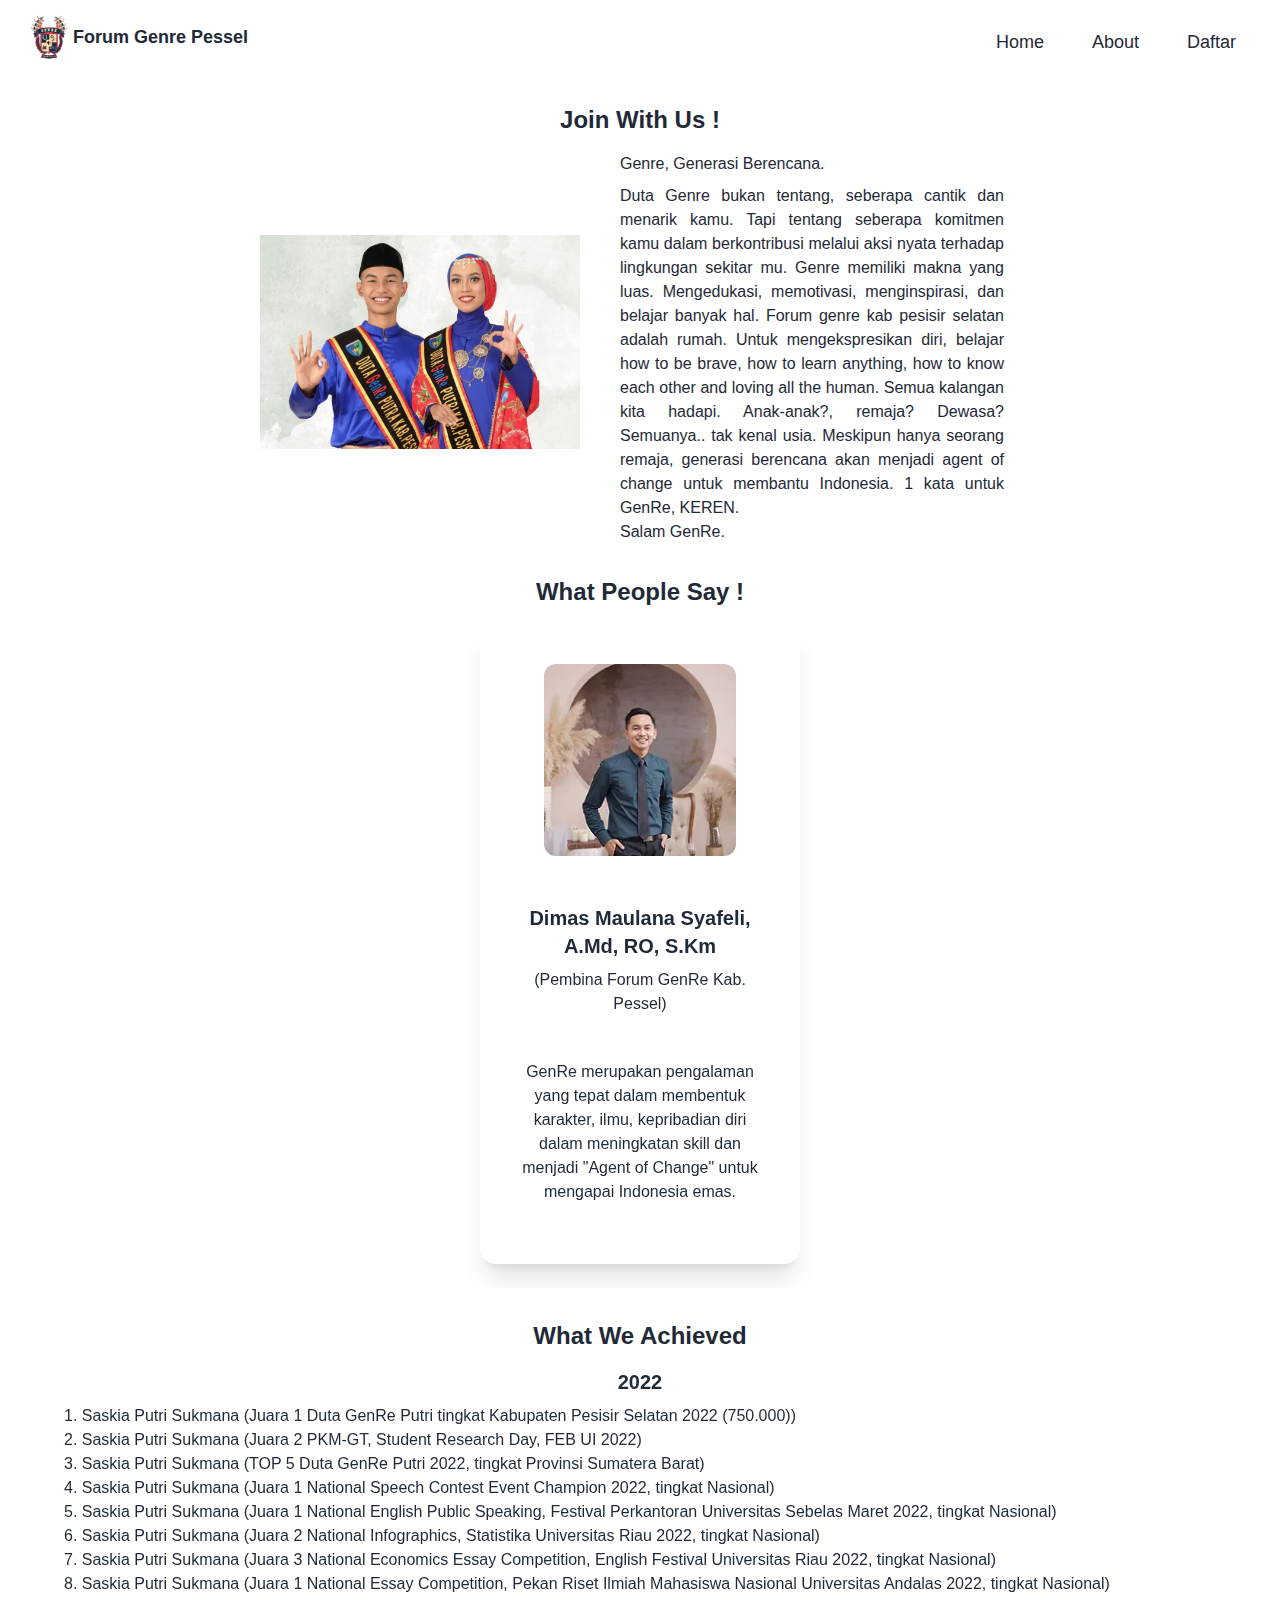
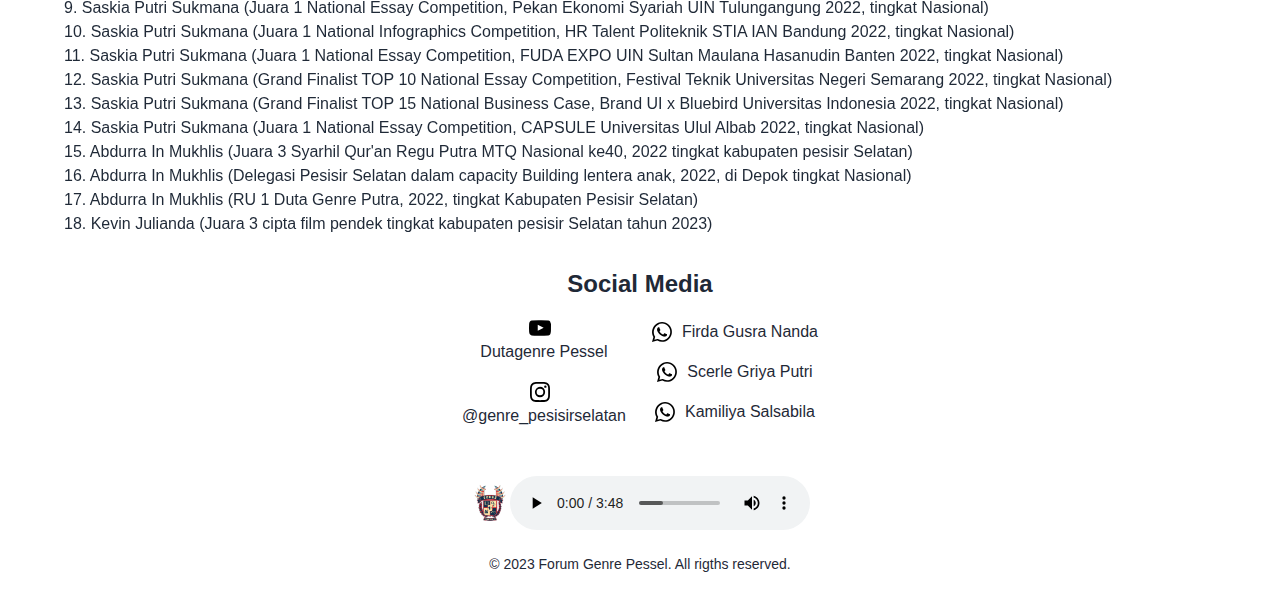
==== commit 4912b55c: "#" ====
--- a/about.html
+++ b/about.html
@@ -751,8 +751,13 @@
     </section>
 
     <!-- AUDIO -->
-    <section>
-        <audio class="mx-auto" src="./audio/mars-genre-pessel.mpeg" controls></audio>
+    <section class="mt-8 flex justify-center items-center">
+        <div>
+            <img src="./img/logo.png" alt="Logo" width="40">
+        </div>
+        <div>
+            <audio class="mx-auto" src="./audio/mars-genre-pessel.mpeg" controls></audio>
+        </div>
     </section>
 
     <!-- FOOTER -->
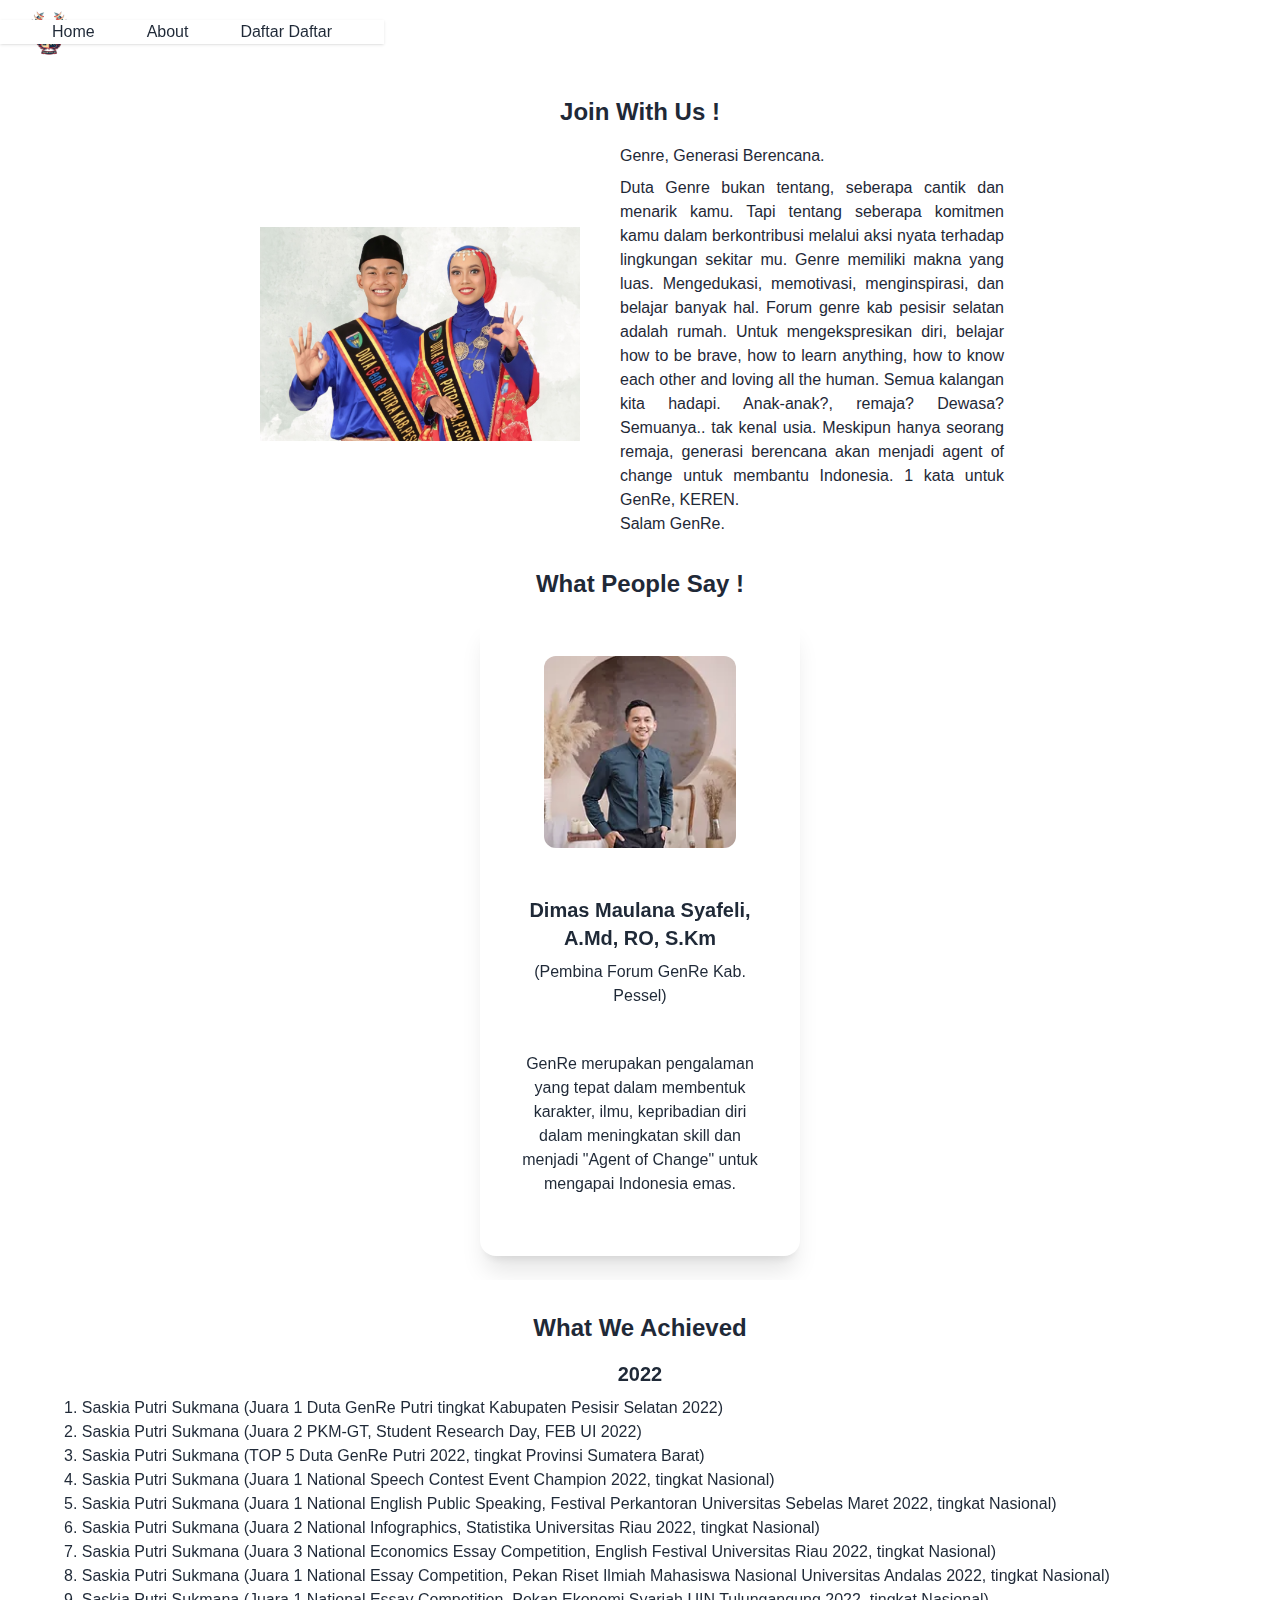
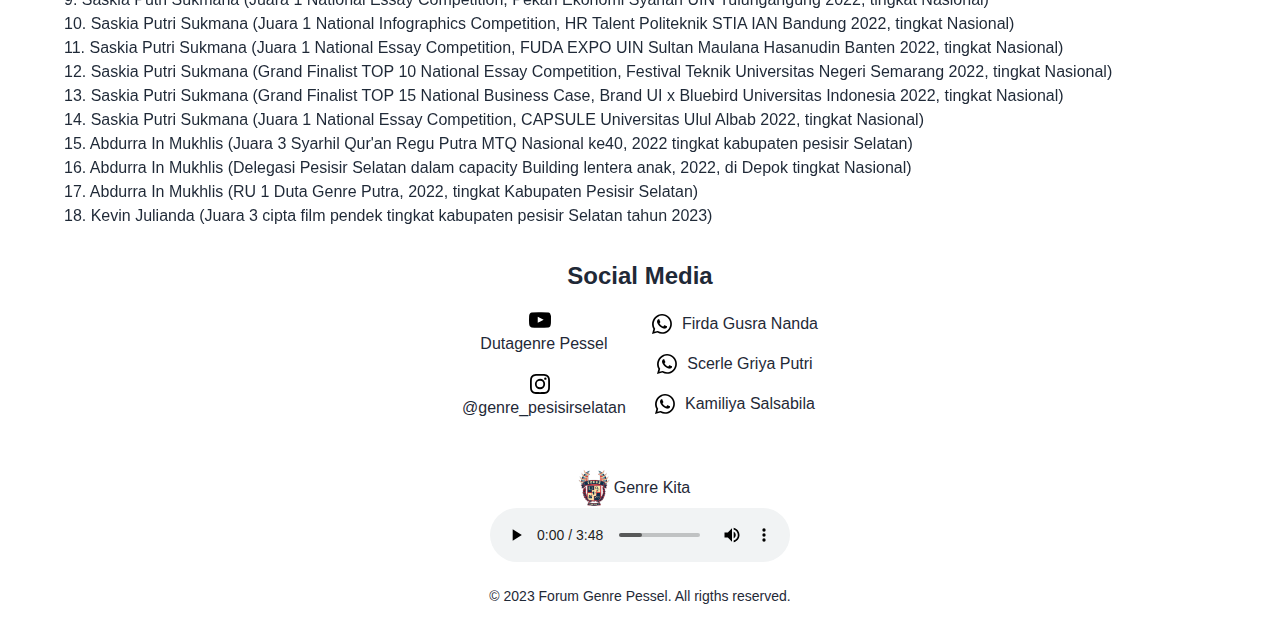
==== commit c0fd08ea: "Link daftar" ====
--- a/about.html
+++ b/about.html
@@ -26,27 +26,23 @@
                 <img class="w-12" src="./img/logo.png" alt="" /> Forum Genre Pessel
             </a>
         </div>
-        <div x-data="{ open: false }" class="flex-none dropdown">
-            <button class="md:hidden" @click="open = !open" :aria-expanded="open ? 'true' : 'false'">
+        <div>
+            <button class="mr-3 md:hidden" type="button" id="hamburger" name="hamburger">
                 <i class="uil uil-apps mr-4"></i>
             </button>
-            <ul class="hidden menu md:menu-horizontal px-1 menu-compact mt-3 p-2right-2">
-                <li class="mr-4">
-                    <a class="text-lg font-medium" href="index.html">Home</a>
-                </li>
-                <li class="mr-4">
-                    <a class="text-lg font-medium" href="about.html">About</a>
-                </li>
-                <li class="mr-4">
-                    <a class="text-lg font-medium" href="daftar.html">Daftar</a>
-                </li>
-            </ul>
-            <ul x-show="open" @click.away="open = false"
-                class="menu px-1 menu-compact dropdown-content mt-3 p-2 bg-white shadow rounded-box w-52 right-2">
-                <li><a href="index.html">Home</a></li>
-                <li><a href="about.html">About</a></li>
-                <li><a href="daftar.html">Daftar</a></li>
-            </ul>
+            <div class="fixed hidden left-0 w-full mt-44 bg-white shadow text-center md:flex md:static md:bg-transparent md:mt-0 md:shadow-none md:items-center md:justify-evenly md:w-96 md:mr-6"
+                id="nav-menu">
+                <div class="my-3">
+                    <a class="font-medium" href="index.html">Home</a>
+                </div>
+                <div class="my-3">
+                    <a class="font-medium" href="about.html">About</a>
+                </div>
+                <div class="my-3">
+                    <a class="font-medium" href="#waktuPendaftaran" id="linkDaftarOn1">Daftar</a>
+                    <a class="font-medium" href="https://docs.google.com/forms/d/e/1FAIpQLSfXGiJPwVP1UwJ6qZGtE27EAJpNB-6rTaElCrOrhWvBHgqP6w/viewform" id="linkDaftar1">Daftar</a>
+                </div>
+            </div>
         </div>
     </header>
 
@@ -209,7 +205,9 @@
                             <p class="mb-2">
                                 (Wakil Ketua II Forum GenRe Kab. Pesisir Selatan Tahun 2022/2023)
                             </p>
-                            <p>we are future stars, remaja seperti bintang yang bersinar untuk masa depan, tetapi membutuhkan waktu untuk sampai ke titik tujuan bersama dengan forum genre kab. Pesisir selatan</p>
+                            <p>we are future stars, remaja seperti bintang yang bersinar untuk masa depan, tetapi
+                                membutuhkan waktu untuk sampai ke titik tujuan bersama dengan forum genre kab. Pesisir
+                                selatan</p>
                         </div>
                     </div>
                 </div>
@@ -397,14 +395,12 @@
             <button
                 class="carousel-control-prev absolute top-0 bottom-0 flex items-center justify-center p-0 text-center border-0 hover:outline-none hover:no-underline focus:outline-none focus:no-underline left-0"
                 type="button" data-bs-target="#carouselExampleControls" data-bs-slide="prev">
-                <span class="carousel-control-prev-icon inline-block bg-no-repeat" aria-hidden="true"></span>
-                <span class="visually-hidden">Previous</span>
+                <img src="./svg/arrow-left-svgrepo-com.svg" alt="" width="25">
             </button>
             <button
                 class="carousel-control-next absolute top-0 bottom-0 flex items-center justify-center p-0 text-center border-0 hover:outline-none hover:no-underline focus:outline-none focus:no-underline right-0"
                 type="button" data-bs-target="#carouselExampleControls" data-bs-slide="next">
-                <span class="carousel-control-next-icon inline-block bg-no-repeat" aria-hidden="true"></span>
-                <span class="visually-hidden">Next</span>
+                <img src="./svg/arrow-right-svgrepo-com.svg" alt="" width="25">
             </button>
         </div>
     </section>
@@ -414,12 +410,12 @@
         <h1 class="text-center text-2xl font-bold mb-4">What We Achieved</h1>
         <div id="carouselExampleControls" class="carousel slide relative" data-bs-ride="carousel">
             <div class="carousel-inner relative w-full overflow-hidden">
-                <div class="carousel-item active relative float-left w-full">
+                <div class="carousel-item active relative float-left w-full h-[125rem]">
                     <div class="text-center">
                         <h2 class="text-xl font-semibold mb-2">2022</h2>
                         <ul class="mx-8 text-justify md:mx-16">
                             <li>1. Saskia Putri Sukmana (Juara 1 Duta GenRe Putri tingkat Kabupaten Pesisir Selatan
-                                2022 (750.000))</li>
+                                2022)</li>
                             <li>2. Saskia Putri Sukmana (Juara 2 PKM-GT, Student Research Day, FEB UI 2022)</li>
                             <li>3. Saskia Putri Sukmana (TOP 5 Duta GenRe Putri 2022, tingkat Provinsi Sumatera Barat)
                             </li>
@@ -456,7 +452,7 @@
                         </ul>
                     </div>
                 </div>
-                <div class="carousel-item relative float-left w-full">
+                <div class="carousel-item relative float-left w-full h-[125rem]">
                     <div class="text-center">
                         <h2 class="text-xl font-semibold mb-2">2021</h2>
                         <ul class="mx-8 text-justify md:mx-16">
@@ -505,7 +501,7 @@
                         </ul>
                     </div>
                 </div>
-                <div class="carousel-item relative float-left w-full">
+                <div class="carousel-item relative float-left w-full h-[125rem]">
                     <div class="text-center">
                         <h2 class="text-xl font-semibold mb-2">2020</h2>
                         <ul class="mx-8 text-justify md:mx-16">
@@ -561,7 +557,7 @@
                         </ul>
                     </div>
                 </div>
-                <div class="carousel-item relative float-left w-full">
+                <div class="carousel-item relative float-left w-full h-[125rem]">
                     <div class="text-center">
                         <h2 class="text-xl font-semibold mb-2">2019</h2>
                         <ul class="mx-8 text-justify md:mx-16">
@@ -621,7 +617,7 @@
                         </ul>
                     </div>
                 </div>
-                <div class="carousel-item relative float-left w-full">
+                <div class="carousel-item relative float-left w-full h-[125rem]">
                     <div class="text-center">
                         <h2 class="text-xl font-semibold mb-2">2018</h2>
                         <ul class="mx-8 text-justify md:mx-16">
@@ -751,12 +747,15 @@
     </section>
 
     <!-- AUDIO -->
-    <section class="mt-8 flex justify-center items-center">
-        <div>
-            <img src="./img/logo.png" alt="Logo" width="40">
-        </div>
-        <div>
-            <audio class="mx-auto" src="./audio/mars-genre-pessel.mpeg" controls></audio>
+    <section class="mt-8">
+        <div class="flex flex-col justify-center items-center">
+            <div class="mr-4 flex items-center">
+                <img src="./img/logo.png" alt="Logo" width="40">
+                <p>Genre Kita</p>
+            </div>
+            <div>
+                <audio class="mx-auto" src="./audio/mars-genre-pessel.mpeg" controls></audio>
+            </div>
         </div>
     </section>
 
@@ -772,4 +771,4 @@
     <script src="./js/tw-element.js"></script>
 </body>
 
-</html>+</html>
